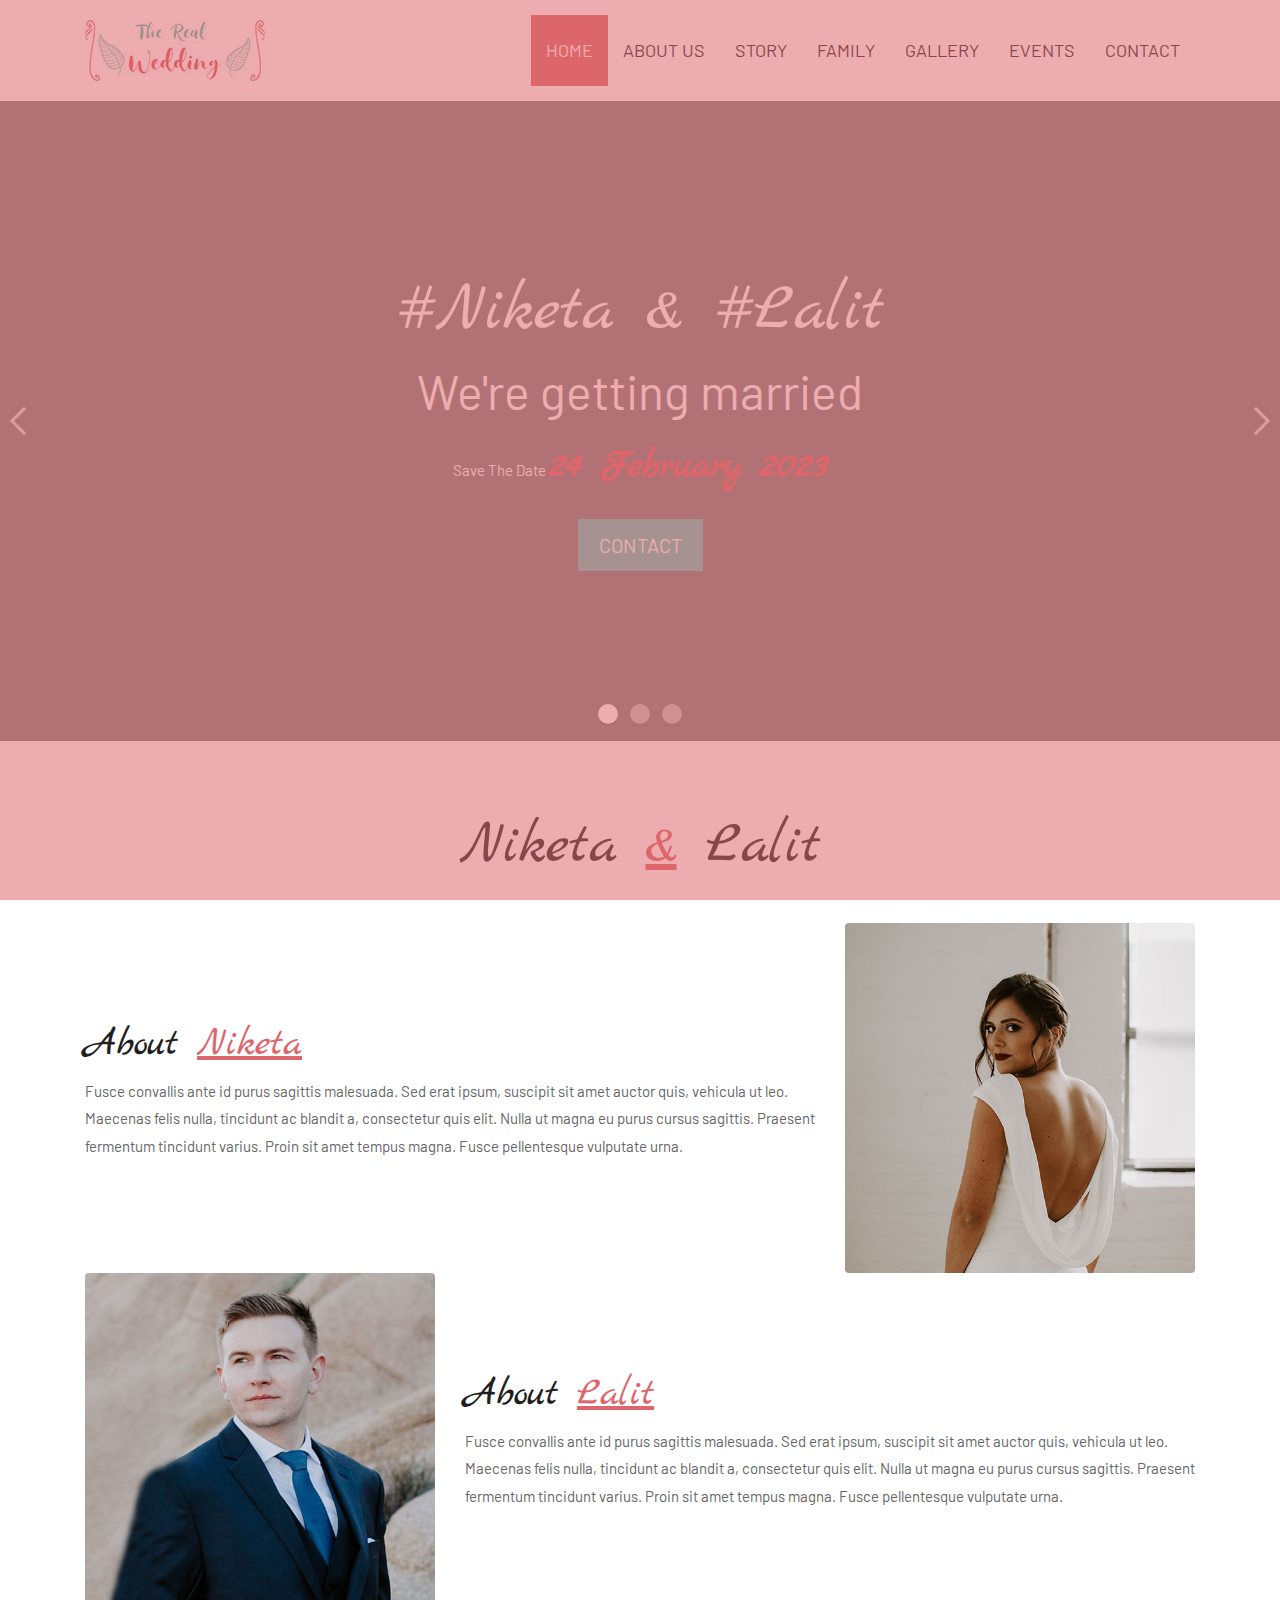
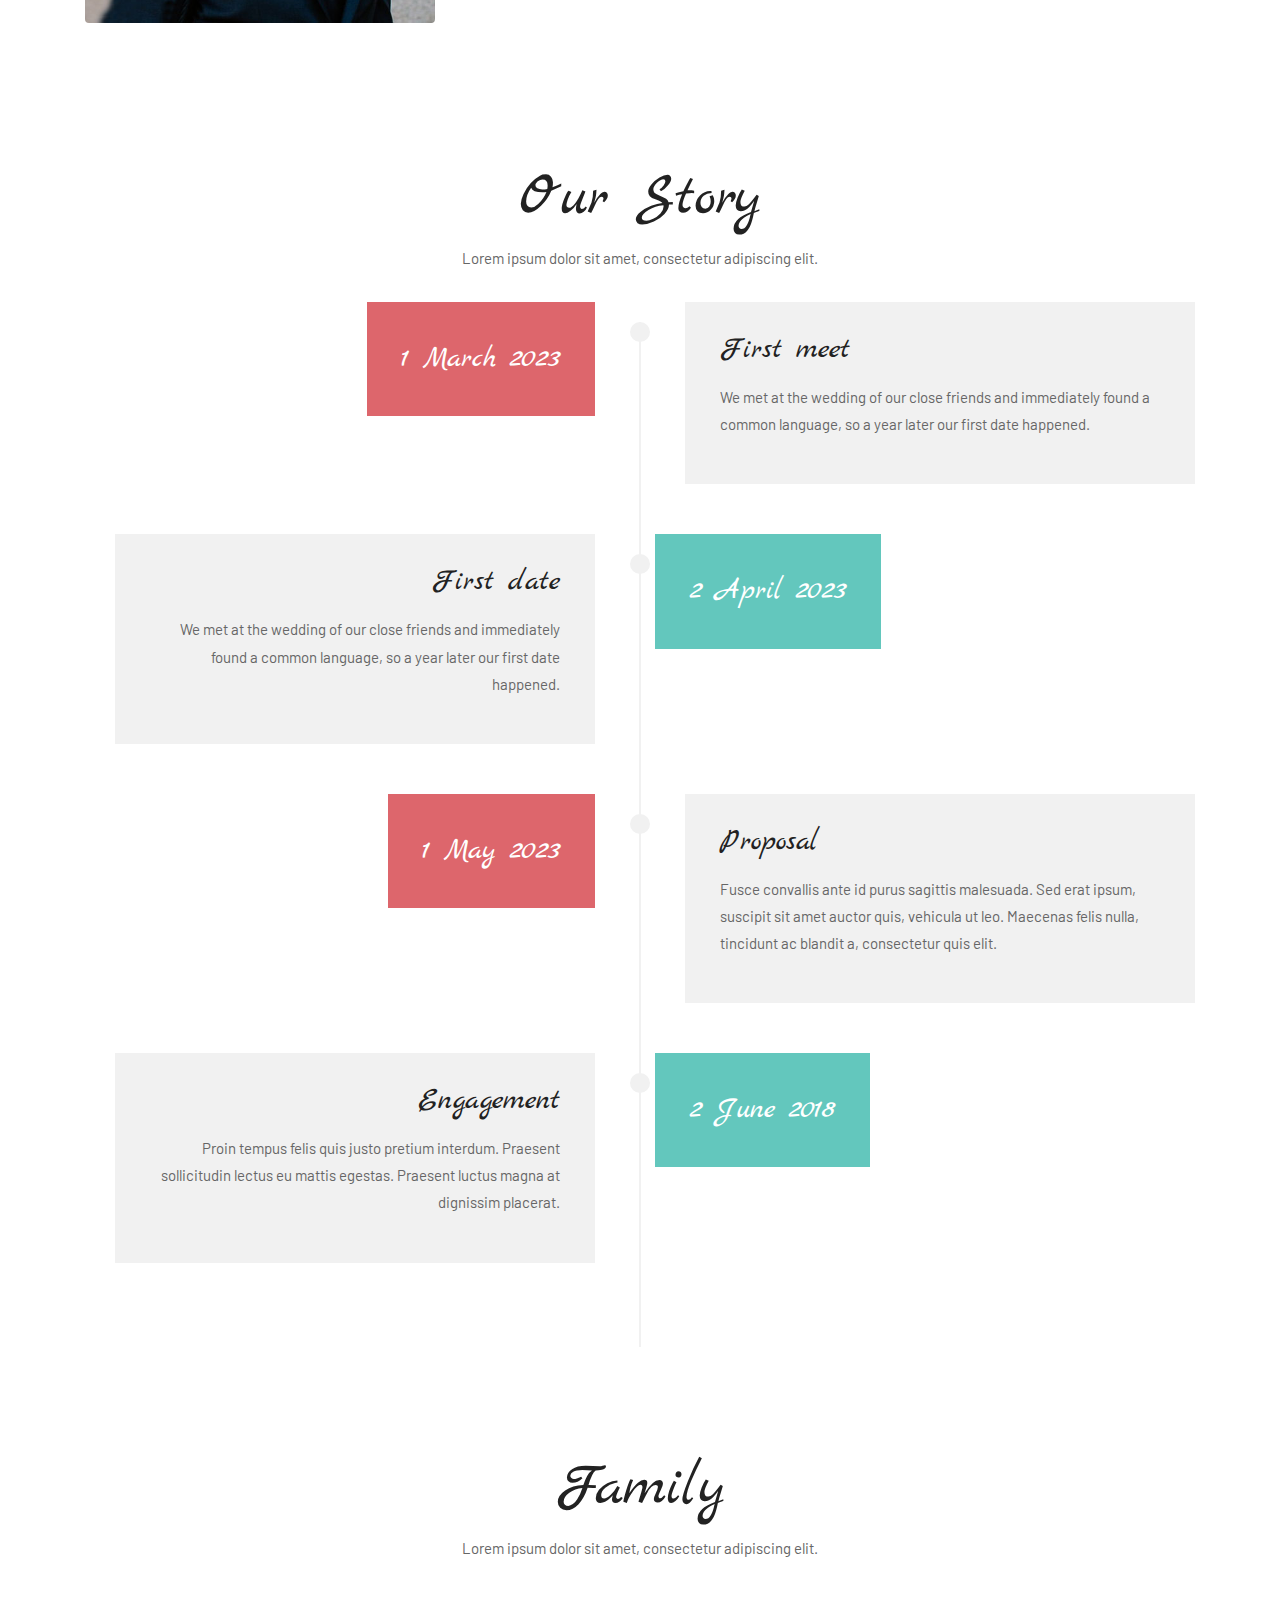
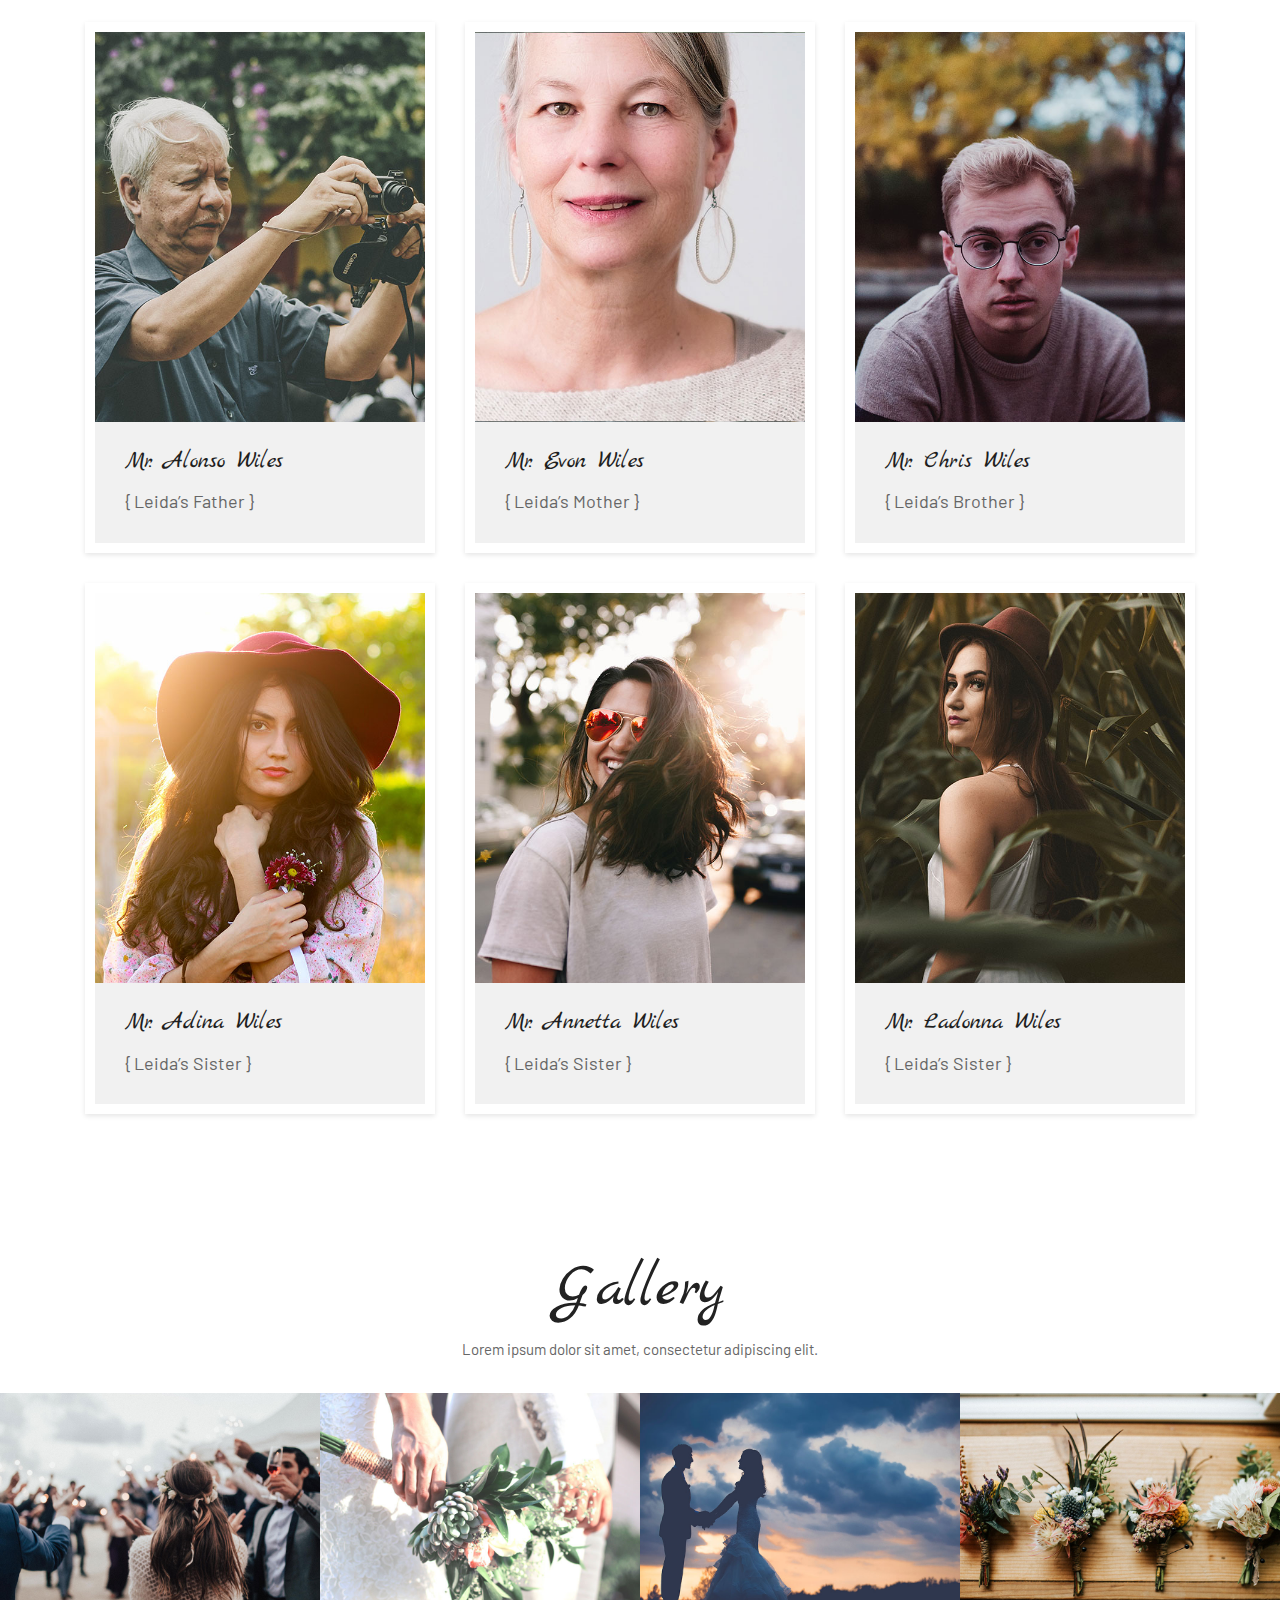
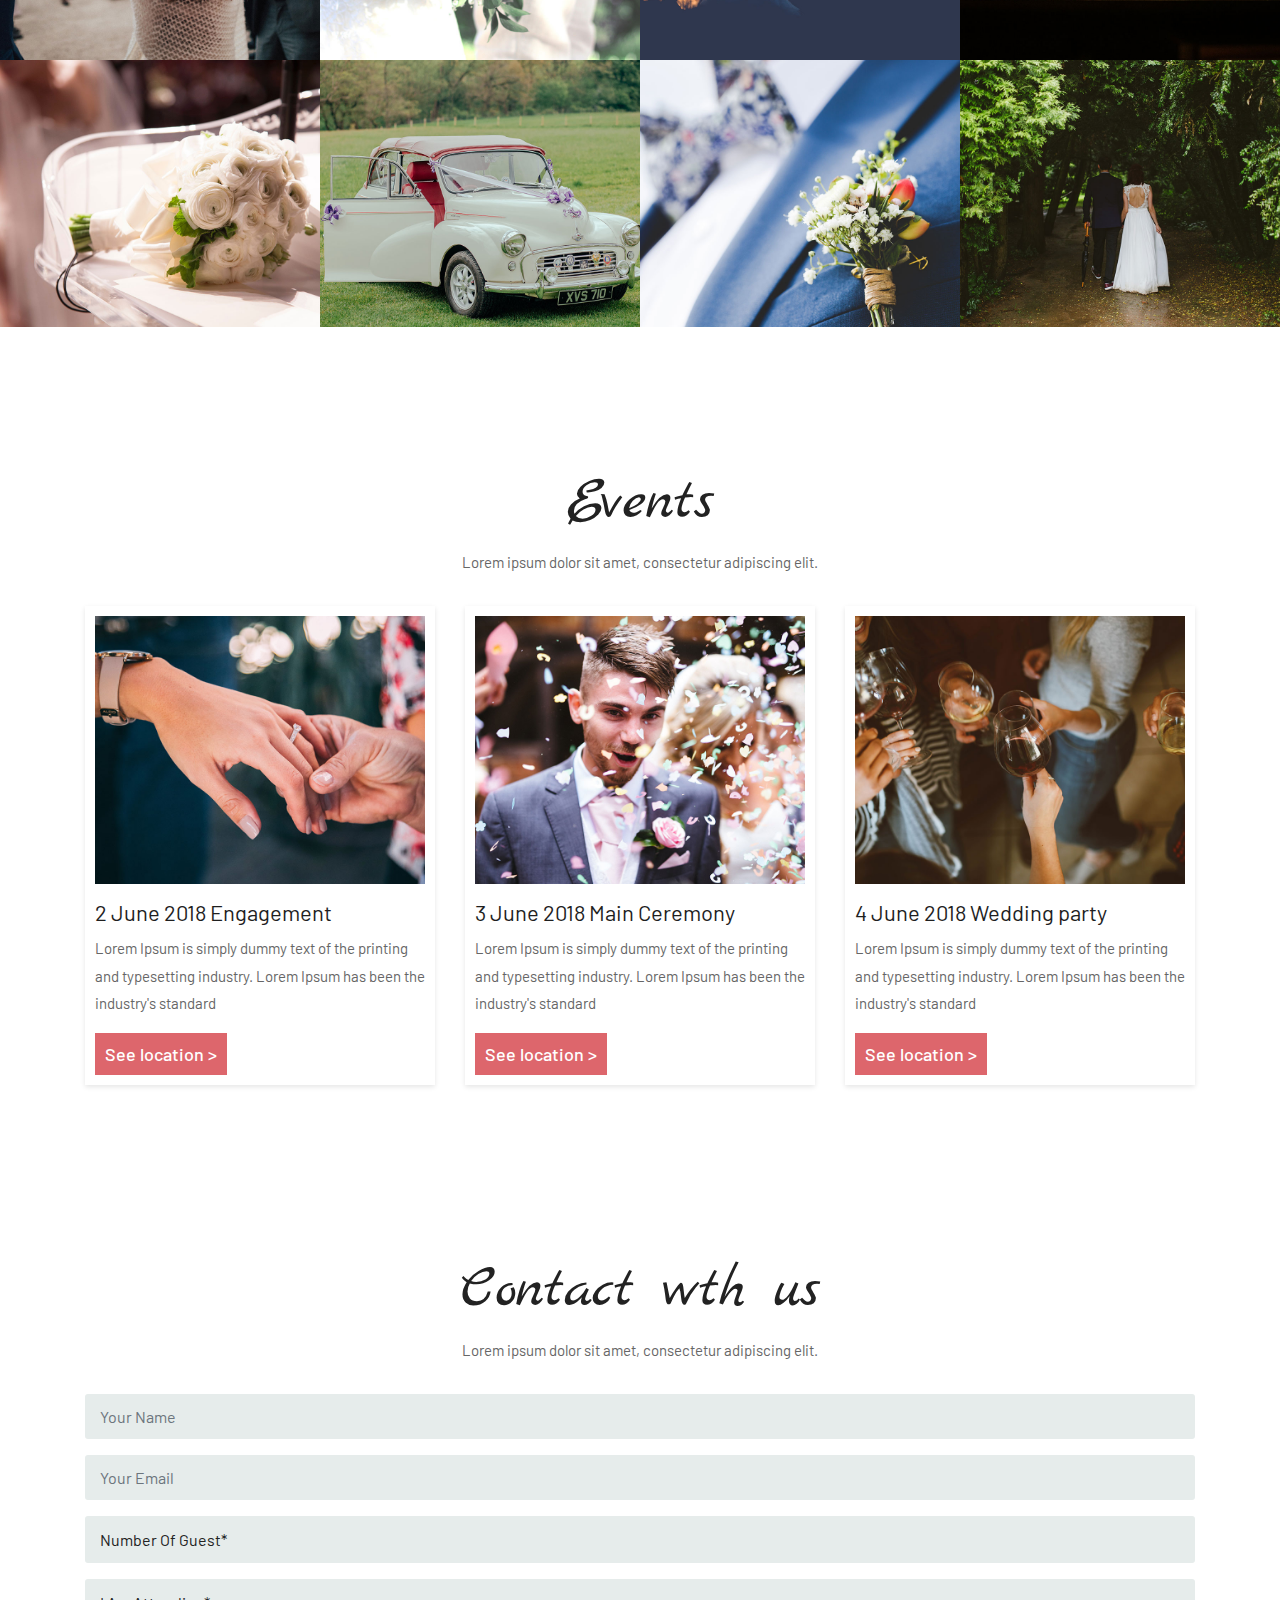
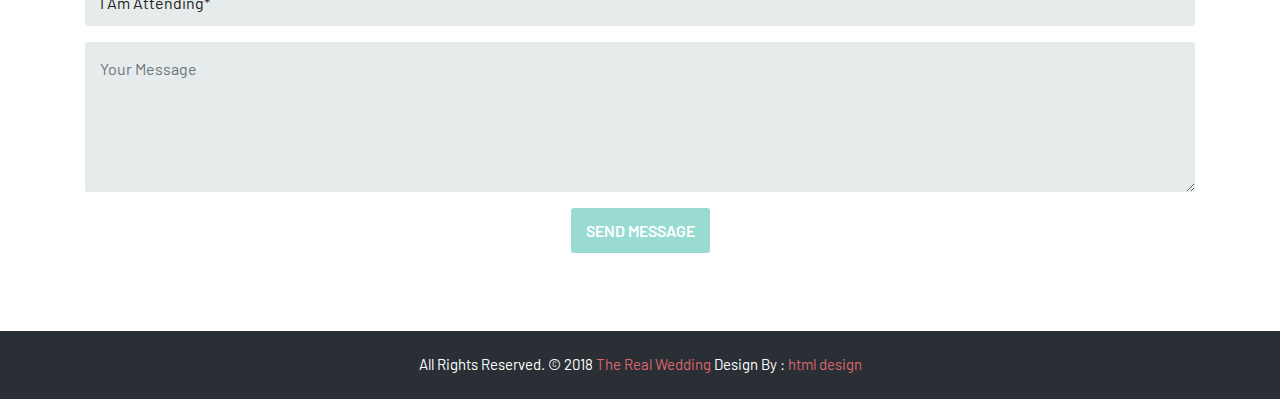
==== index.html @ b3380298 "Initial commit" ====
<!DOCTYPE html>
<html lang="en"><!-- Basic -->
<head>
	<meta charset="utf-8">
    <meta http-equiv="X-UA-Compatible" content="IE=edge">   
   
    <!-- Mobile Metas -->
    <meta name="viewport" content="width=device-width, minimum-scale=1.0, maximum-scale=1.0, user-scalable=no">
 
     <!-- Site Metas -->
    <title>The Real Wedding - #nikIt</title>  
    <meta name="keywords" content="">
    <meta name="description" content="">
    <meta name="author" content="">

    <!-- Site Icons -->
    <link rel="shortcut icon" href="images/favicon.ico" type="image/x-icon">
    <link rel="apple-touch-icon" href="images/apple-touch-icon.png">

    <!-- Bootstrap CSS -->
    <link rel="stylesheet" href="css/bootstrap.min.css">
    <!-- Pogo Slider CSS -->
    <link rel="stylesheet" href="css/pogo-slider.min.css">
	<!-- Site CSS -->
    <link rel="stylesheet" href="css/style.css">    
    <!-- Responsive CSS -->
    <link rel="stylesheet" href="css/responsive.css">
    <!-- Custom CSS -->
    <link rel="stylesheet" href="css/custom.css">

    <!--[if lt IE 9]>
      <script src="https://oss.maxcdn.com/libs/html5shiv/3.7.0/html5shiv.js"></script>
      <script src="https://oss.maxcdn.com/libs/respond.js/1.4.2/respond.min.js"></script>
    <![endif]-->

</head>
<body id="home" data-spy="scroll" data-target="#navbar-wd" data-offset="98">

	<!-- LOADER -->
    <div id="preloader">
		<div class="preloader pulse">
			<i class="fa fa-heartbeat" aria-hidden="true"></i>
		</div>
    </div><!-- end loader -->
    <!-- END LOADER -->
	
	<!-- Start header -->
	<header class="top-header">
		<nav class="navbar header-nav navbar-expand-lg">
            <div class="container">
				<a class="navbar-brand" href="index.html"><img src="images/logo.jpg" alt="image"></a>
				<button class="navbar-toggler" type="button" data-toggle="collapse" data-target="#navbar-wd" aria-controls="navbar-wd" aria-expanded="false" aria-label="Toggle navigation">
					<span></span>
					<span></span>
					<span></span>
				</button>
                <div class="collapse navbar-collapse justify-content-end" id="navbar-wd">
                    <ul class="navbar-nav">
                        <li><a class="nav-link active" href="#home">Home</a></li>
                        <li><a class="nav-link" href="#about">About Us</a></li>
                        <li><a class="nav-link" href="#story">Story</a></li>
                        <li><a class="nav-link" href="#family">Family</a></li>
                        <li><a class="nav-link" href="#gallery">Gallery</a></li>
                        <li><a class="nav-link" href="#events">Events</a></li>
						<li><a class="nav-link" href="#contact">Contact</a></li>
                    </ul>
                </div>
            </div>
        </nav>
	</header>
	<!-- End header -->
	
	<!-- Start Banner -->
	<div class="ulockd-home-slider">
		<div class="container-fluid">
			<div class="row">
				<div class="pogoSlider" id="js-main-slider">
					<div class="pogoSlider-slide" data-transition="zipReveal" data-duration="1500" style="background-image:url(images/slider-01.jpg);">
						<div class="lbox-caption">
							<div class="lbox-details">
								<h1>#Niketa & #Lalit</h1>
								<h2>We're getting married</h3>
								<p>Save The Date <strong>24 February 2023</strong></p>
								<a href="#" class="btn ">Contact</a>
							</div>
						</div>
					</div>
					<div class="pogoSlider-slide" data-transition="blocksReveal" data-duration="1500" style="background-image:url(images/slider-02.jpg);">
						<div class="lbox-caption">
							<div class="lbox-details">
								<h1>#Niketa & #Lalit</h1>
								<h2>We're getting married</h3>
									<p>Save The Date <strong>24 February 2023</strong></p>
								<a href="#" class="btn ">Contact</a>
							</div>
						</div>
					</div>
					<div class="pogoSlider-slide" data-transition="shrinkReveal" data-duration="2000" style="background-image:url(images/slider-03.jpg);">
						<div class="lbox-caption">
							<div class="lbox-details">
								<h1>#Niketa & #Lalit</h1>
								<h2>We're getting married</h3>
									<p>Save The Date <strong>24 February 2023</strong></p>
								<a href="#" class="btn">Contact</a>
							</div>
						</div>
						
					</div>
				</div><!-- .pogoSlider -->
			</div>
		</div>
	</div>
	<!-- End Banner -->
	
	<!-- Start About us -->
	<div id="about" class="about-box">
		<div class="about-a1">
			<div class="container">
				<div class="row">
					<div class="col-lg-12">
						<div class="title-box">
							<h2>Niketa <span>&</span> Lalit</h2>
						</div>
					</div>
				</div>
				<div class="row">
					<div class="col-lg-12 col-md-12 col-sm-12">
						<div class="row align-items-center about-main-info">
							<div class="col-lg-8 col-md-6 col-sm-12">
								<h2> About <span>Niketa</span></h2>
								<p>Fusce convallis ante id purus sagittis malesuada. Sed erat ipsum, suscipit sit amet auctor quis, vehicula ut leo. Maecenas felis nulla, tincidunt ac blandit a, consectetur quis elit. Nulla ut magna eu purus cursus sagittis. Praesent fermentum tincidunt varius. Proin sit amet tempus magna. Fusce pellentesque vulputate urna. </p>
							</div>
							<div class="col-lg-4 col-md-6 col-sm-12">
								<div class="about-img">
									<img class="img-fluid rounded" src="images/about-img-01.jpg" alt="" />
								</div>
							</div>
						</div>
						<div class="row align-items-center about-main-info">
							<div class="col-lg-4 col-md-6 col-sm-12">
								<div class="about-img">
									<img class="img-fluid rounded" src="images/about-img-02.jpg" alt="" />
								</div>
							</div>
							<div class="col-lg-8 col-md-6 col-sm-12">
								<h2> About <span>Lalit</span></h2>
								<p>Fusce convallis ante id purus sagittis malesuada. Sed erat ipsum, suscipit sit amet auctor quis, vehicula ut leo. Maecenas felis nulla, tincidunt ac blandit a, consectetur quis elit. Nulla ut magna eu purus cursus sagittis. Praesent fermentum tincidunt varius. Proin sit amet tempus magna. Fusce pellentesque vulputate urna. </p>
							</div>
						</div>
					</div>
				</div>
			</div>
		</div>
	</div>
	<!-- End About us -->
	
	<!-- Start Story -->
	<div id="story" class="story-box main-timeline-box">
		<div class="container">
			<div class="row">
				<div class="col-lg-12">
					<div class="title-box">
						<h2>Our Story</h2>
						<p>Lorem ipsum dolor sit amet, consectetur adipiscing elit. </p>
					</div>
				</div>
			</div>
			<div class="row timeline-element separline">
				<div class="timeline-date-panel col-xs-12 col-md-6  align-left">         
                    <div class="time-line-date-content">
                        <p class="mbr-timeline-date mbr-fonts-style display-font">
                            1 March 2023 
                        </p>
                    </div>
				</div>
				<span class="iconBackground"></span>
				<div class="col-xs-12 col-md-6 align-left">
					<div class="timeline-text-content">
						<h4 class="mbr-timeline-title pb-3 mbr-fonts-style display-font">First meet</h4>
						<p class="mbr-timeline-text mbr-fonts-style display-7">
						   We met at the wedding of our close friends and immediately found a common language, so a year later our first date happened.
						</p>
					 </div>
				</div>
			</div>
			<div class="row timeline-element reverse separline">
				<div class="timeline-date-panel col-xs-12 col-md-6  align-left">         
                    <div class="time-line-date-content">
                        <p class="mbr-timeline-date mbr-fonts-style display-font">
                            2 April 2023 
                        </p>
                    </div>
				</div>
				<span class="iconBackground"></span>
				<div class="col-xs-12 col-md-6 align-right">
					<div class="timeline-text-content">
						<h4 class="mbr-timeline-title pb-3 mbr-fonts-style display-font">First date</h4>
						<p class="mbr-timeline-text mbr-fonts-style display-7">
						   We met at the wedding of our close friends and immediately found a common language, so a year later our first date happened.
						</p>
					 </div>
				</div>
			</div>
			<div class="row timeline-element separline">
				<div class="timeline-date-panel col-xs-12 col-md-6  align-left">         
                    <div class="time-line-date-content">
                        <p class="mbr-timeline-date mbr-fonts-style display-font">
                            1 May 2023
                        </p>
                    </div>
				</div>
				<span class="iconBackground"></span>
				<div class="col-xs-12 col-md-6 align-left">
					<div class="timeline-text-content">
						<h4 class="mbr-timeline-title pb-3 mbr-fonts-style display-font">Proposal</h4>
						<p class="mbr-timeline-text mbr-fonts-style display-7">
						   Fusce convallis ante id purus sagittis malesuada. Sed erat ipsum, suscipit sit amet auctor quis, vehicula ut leo. Maecenas felis nulla, tincidunt ac blandit a, consectetur quis elit.
						</p>
					 </div>
				</div>
			</div>
			<div class="row timeline-element reverse separline">
				<div class="timeline-date-panel col-xs-12 col-md-6  align-left">         
                    <div class="time-line-date-content">
                        <p class="mbr-timeline-date mbr-fonts-style display-font">
                            2 June 2018  
                        </p>
                    </div>
				</div>
				<span class="iconBackground"></span>
				<div class="col-xs-12 col-md-6 align-right">
					<div class="timeline-text-content">
						<h4 class="mbr-timeline-title pb-3 mbr-fonts-style display-font">Engagement</h4>
						<p class="mbr-timeline-text mbr-fonts-style display-7">
						   Proin tempus felis quis justo pretium interdum. Praesent sollicitudin lectus eu mattis egestas. Praesent luctus magna at dignissim placerat.
						</p>
					 </div>
				</div>
			</div>
			
		</div>
	</div>
	<!-- End Story -->
	
	<!-- Start Family -->
	<div id="family" class="family-box">
		<div class="container">
			<div class="row">
				<div class="col-lg-12">
					<div class="title-box">
						<h2>Family</h2>
						<p>Lorem ipsum dolor sit amet, consectetur adipiscing elit. </p>
					</div>
				</div>
			</div>
			<div class="row">
				<div class="col-lg-4 col-md-6 col-sm-12">
					<div class="single-team-member">
						<div class="family-img">
							<img class="img-fluid" src="images/family-01.jpg" alt="" />
						</div>
						<div class="family-info">
							<h4>Mr. Alonso Wiles </h4>
							<p>{ Leida’s Father }</p>
						</div>
					</div>
				</div>
				<div class="col-lg-4 col-md-6 col-sm-12">
					<div class="single-team-member">
						<div class="family-img">
							<img class="img-fluid" src="images/family-02.jpg" alt="" />
						</div>
						<div class="family-info">
							<h4>Mr. Evon Wiles </h4>
							<p>{ Leida’s Mother }</p>
						</div>
					</div>
				</div>
				<div class="col-lg-4 col-md-6 col-sm-12">
					<div class="single-team-member">
						<div class="family-img">
							<img class="img-fluid" src="images/family-03.jpg" alt="" />
						</div>
						<div class="family-info">
							<h4>Mr. Chris Wiles </h4>
							<p>{ Leida’s Brother }</p>
						</div>
					</div>
				</div>
				<div class="col-lg-4 col-md-6 col-sm-12">
					<div class="single-team-member">
						<div class="family-img">
							<img class="img-fluid" src="images/family-04.jpg" alt="" />
						</div>
						<div class="family-info">
							<h4>Mr. Adina Wiles </h4>
							<p>{ Leida’s Sister }</p>
						</div>
					</div>
				</div>
				<div class="col-lg-4 col-md-6 col-sm-12">
					<div class="single-team-member">
						<div class="family-img">
							<img class="img-fluid" src="images/family-05.jpg" alt="" />
						</div>
						<div class="family-info">
							<h4>Mr. Annetta Wiles </h4>
							<p>{ Leida’s Sister }</p>
						</div>
					</div>
				</div>
				<div class="col-lg-4 col-md-6 col-sm-12">
					<div class="single-team-member">
						<div class="family-img">
							<img class="img-fluid" src="images/family-06.jpg" alt="" />
						</div>
						<div class="family-info">
							<h4>Mr. Ladonna Wiles </h4>
							<p>{ Leida’s Sister }</p>
						</div>
					</div>
				</div>
			</div>
		</div>
	</div>
	<!-- End Family -->
	
	<!-- Start Gallery -->
	<div id="gallery" class="gallery-box">
		<div class="container-fluid">
			<div class="row">
				<div class="col-lg-12">
					<div class="title-box">
						<h2>Gallery</h2>
						<p>Lorem ipsum dolor sit amet, consectetur adipiscing elit. </p>
					</div>
				</div>
			</div>
			<div class="row">
				<ul class="popup-gallery clearfix">
					<li>
						<a href="images/gallery-01.jpg">
							<img class="img-fluid" src="images/gallery-01.jpg" alt="single image">
							<span class="overlay"><i class="fa fa-heart-o" aria-hidden="true"></i></span>
						</a>
					</li>
					<li>
						<a href="images/gallery-02.jpg">
							<img class="img-fluid" src="images/gallery-02.jpg" alt="single image">
							<span class="overlay"><i class="fa fa-heart-o" aria-hidden="true"></i></span>
						</a>
					</li>
					<li>
						<a href="images/gallery-03.jpg">
							<img class="img-fluid" src="images/gallery-03.jpg" alt="single image">
							<span class="overlay"><i class="fa fa-heart-o" aria-hidden="true"></i></span>
						</a>
					</li>
					<li>
						<a href="images/gallery-04.jpg">
							<img class="img-fluid" src="images/gallery-04.jpg" alt="single image">
							<span class="overlay"><i class="fa fa-heart-o" aria-hidden="true"></i></span>
						</a>
					</li>
					<li>
						<a href="images/gallery-05.jpg">
							<img class="img-fluid" src="images/gallery-05.jpg" alt="single image">
							<span class="overlay"><i class="fa fa-heart-o" aria-hidden="true"></i></span>
						</a>
					</li>
					<li>
						<a href="images/gallery-06.jpg">
							<img class="img-fluid" src="images/gallery-06.jpg" alt="single image">
							<span class="overlay"><i class="fa fa-heart-o" aria-hidden="true"></i></span>
						</a>
					</li>
					<li>
						<a href="images/gallery-07.jpg">
							<img class="img-fluid" src="images/gallery-07.jpg" alt="single image">
							<span class="overlay"><i class="fa fa-heart-o" aria-hidden="true"></i></span>
						</a>
					</li>
					<li>
						<a href="images/gallery-08.jpg">
							<img class="img-fluid" src="images/gallery-08.jpg" alt="single image">
							<span class="overlay"><i class="fa fa-heart-o" aria-hidden="true"></i></span>
						</a>
					</li>
				</ul>
			</div>
		</div>
	</div>
	<!-- End Gallery -->
	
	<!-- Start Events -->
	<div id="events" class="events-box">
		<div class="container">
			<div class="row">
				<div class="col-lg-12">
					<div class="title-box">
						<h2>Events</h2>
						<p>Lorem ipsum dolor sit amet, consectetur adipiscing elit. </p>
					</div>
				</div>
			</div>
			<div class="row">
				<div class="col-lg-4 col-md-6 col-sm-12">
					<div class="event-inner">
						<div class="event-img">
							<img class="img-fluid" src="images/event-img-01.jpg" alt="" />
						</div>
						<h2>2 June 2018 Engagement</h2>
						<p>Lorem Ipsum is simply dummy text of the printing and typesetting industry. Lorem Ipsum has been the industry's standard </p>
						<a href="#">See location ></a>
					</div>
				</div>
				<div class="col-lg-4 col-md-6 col-sm-12">
					<div class="event-inner">
						<div class="event-img">
							<img class="img-fluid" src="images/event-img-02.jpg" alt="" />
						</div>
						<h2>3 June 2018 Main Ceremony </h2>
						<p>Lorem Ipsum is simply dummy text of the printing and typesetting industry. Lorem Ipsum has been the industry's standard </p>
						<a href="#">See location ></a>
					</div>
				</div>
				<div class="col-lg-4 col-md-6 col-sm-12">
					<div class="event-inner">
						<div class="event-img">
							<img class="img-fluid" src="images/event-img-03.jpg" alt="" />
						</div>
						<h2>4 June 2018 Wedding party </h2>
						<p>Lorem Ipsum is simply dummy text of the printing and typesetting industry. Lorem Ipsum has been the industry's standard </p>
						<a href="#">See location ></a>
					</div>
				</div>
			</div>
		</div>
	</div>
	<!-- End Events -->
	
	<!-- Start Contact -->
	<div id="contact" class="contact-box">
		<div class="container">
			<div class="row">
				<div class="col-lg-12">
					<div class="title-box">
						<h2>Contact wth us</h2>
						<p>Lorem ipsum dolor sit amet, consectetur adipiscing elit. </p>
					</div>
				</div>
			</div>
			<div class="row">
				<div class="col-lg-12 col-sm-12 col-xs-12">
				  <div class="contact-block">
					<form id="contactForm">
					  <div class="row">
						<div class="col-md-12">
							<div class="form-group">
								<input type="text" class="form-control" id="name" name="name" placeholder="Your Name" required data-error="Please enter your name">
								<div class="help-block with-errors"></div>
							</div>                                 
						</div>
						<div class="col-md-12">
							<div class="form-group">
								<input type="text" placeholder="Your Email" id="email" class="form-control" name="name" required data-error="Please enter your email">
								<div class="help-block with-errors"></div>
							</div> 
						</div>
						<div class="col-md-12">
							<div class="form-group">
								<select class="custom-select d-block form-control" id="guest" required data-error="Please select an item in the list.">
								  <option disabled selected>Number Of Guest*</option>
								  <option value="1">1</option>
								  <option value="2">2</option>
								  <option value="3">3</option>
								  <option value="4">4</option>
								  <option value="5">5</option>
								</select>
								<div class="help-block with-errors"></div>
							</div> 
						</div>
						<div class="col-md-12">
							<div class="form-group">
								<select class="custom-select d-block form-control" id="event" required data-error="Please select an item in the list.">
								  <option disabled selected>I Am Attending*</option>
								  <option value="1">All events</option>
								  <option value="2">Wedding ceremony</option>
								  <option value="3">Reception party</option>
								</select>
								<div class="help-block with-errors"></div>
							</div> 
						</div>
						<div class="col-md-12">
							<div class="form-group"> 
								<textarea class="form-control" id="message" placeholder="Your Message" rows="8" data-error="Write your message" required></textarea>
								<div class="help-block with-errors"></div>
							</div>
							<div class="submit-button text-center">
								<button class="btn btn-common" id="submit" type="submit">Send Message</button>
								<div id="msgSubmit" class="h3 text-center hidden"></div> 
								<div class="clearfix"></div> 
							</div>
						</div>
					  </div>            
					</form>
				  </div>
				</div>
			</div>
		</div>
	</div>
	<!-- End Contact -->
	
	<!-- Start Footer -->
	<footer class="footer-box">
		<div class="container">
			<div class="row">
				<div class="col-lg-12">
					<p class="footer-company-name">All Rights Reserved. &copy; 2018 <a href="#">The Real Wedding</a> Design By : <a href="https://html.design/">html design</a></p>
				</div>
			</div>
		</div>
	</footer>
	<!-- End Footer -->

	<!-- ALL JS FILES -->
	<script src="js/jquery.min.js"></script>
	<script src="js/popper.min.js"></script>
	<script src="js/bootstrap.min.js"></script>
    <!-- ALL PLUGINS -->
	<script src="js/jquery.magnific-popup.min.js"></script>
    <script src="js/jquery.pogo-slider.min.js"></script> 
	<script src="js/slider-index.js"></script>
	<script src="js/smoothscroll.js"></script>
	<script src="js/form-validator.min.js"></script>
    <script src="js/contact-form-script.js"></script>
    <script src="js/custom.js"></script>
</body>
</html>
---- css/pogo-slider.min.css ----
.pogoSlider-dir-btn:focus,.pogoSlider-nav-btn:focus{outline:0}.pogoSlider{width:100%;height:0;padding-bottom:50% !important;position:relative;overflow:hidden}#column-left .pogoSlider,#column-right .pogoSlider,#content .pogoSlider{margin-bottom:20px}.pogoSlider--banner .pogoSlider-slide{ms-filter:"progid:DXImageTransform.Microsoft.Alpha(Opacity=100)";filter:alpha(opacity=100);opacity:1}.pogoSlider-slide{width:100%;height:100%;position:absolute;background-size:cover;-ms-filter:"progid:DXImageTransform.Microsoft.Alpha(Opacity=0)";filter:alpha(opacity=0);opacity:0;-webkit-perspective:1300px;perspective:1300px;overflow:hidden}.pogoSlider-loading{position:absolute;top:0;left:0;width:100%;height:100%;background:#eaeaea;z-index:11}.pogoSlider-loading-icon{position:absolute;top:50%;margin-top:-18px;left:50%;margin-left:-18px;width:36px;height:36px;background-image:url([data-uri])}.pogoSlider-slide-element{-webkit-animation-fill-mode:both;animation-fill-mode:both}.m-pogoSlider .pogoSlider-slide-element{position:absolute;margin:0;box-sizing:border-box}.pogoSlider-progressBar{position:absolute;width:100%;height:5px;top:0;left:0;background:#fff;-ms-filter:"progid:DXImageTransform.Microsoft.Alpha(Opacity=20)";filter:alpha(opacity=20);background:rgba(255,255,255,.2);z-index:6}.pogoSlider-progressBar-duration{position:absolute;height:100%;left:0;width:0;background:#fff;-ms-filter:"progid:DXImageTransform.Microsoft.Alpha(Opacity=40)";filter:alpha(opacity=40);background:rgba(255,255,255,.4)}.pogoSlider-dir-btn{position:absolute;z-index:10;background:0 0;width:20px;height:20px;border-color:#eaeaea;border-color:rgba(255,255,255,.7);border-style:solid;-webkit-transform:rotate(45deg);-ms-transform:rotate(45deg);transform:rotate(45deg);cursor:pointer}.pogoSlider-dir-btn:hover{border-color:#fff}.pogoSlider--dirBottomLeft .pogoSlider-dir-btn--prev,.pogoSlider--dirBottomRight .pogoSlider-dir-btn--prev,.pogoSlider--dirCenterHorizontal .pogoSlider-dir-btn--prev,.pogoSlider--dirTopLeft .pogoSlider-dir-btn--prev,.pogoSlider--dirTopRight .pogoSlider-dir-btn--prev{border-width:0 0 3px 3px}.pogoSlider--dirBottomLeft .pogoSlider-dir-btn--next,.pogoSlider--dirBottomRight .pogoSlider-dir-btn--next,.pogoSlider--dirCenterHorizontal .pogoSlider-dir-btn--next,.pogoSlider--dirTopLeft .pogoSlider-dir-btn--next,.pogoSlider--dirTopRight .pogoSlider-dir-btn--next{border-width:3px 3px 0 0}.pogoSlider--dirCenterVertical .pogoSlider-dir-btn--next{border-width:3px 0 0 3px}.pogoSlider--dirCenterVertical .pogoSlider-dir-btn--prev{border-width:0 3px 3px 0}.pogoSlider--dirCenterVertical .pogoSlider-dir-btn--next,.pogoSlider--dirTopLeft .pogoSlider-dir-btn,.pogoSlider--dirTopRight .pogoSlider-dir-btn{top:14px}.pogoSlider--dirBottomLeft .pogoSlider-dir-btn--prev,.pogoSlider--dirCenterHorizontal .pogoSlider-dir-btn--prev,.pogoSlider--dirTopLeft .pogoSlider-dir-btn--prev{left:14px}.pogoSlider--dirBottomLeft .pogoSlider-dir-btn--next,.pogoSlider--dirTopLeft .pogoSlider-dir-btn--next{left:50px}.pogoSlider--dirBottomRight .pogoSlider-dir-btn--prev,.pogoSlider--dirTopRight .pogoSlider-dir-btn--prev{right:50px}.pogoSlider--dirBottomRight .pogoSlider-dir-btn--next,.pogoSlider--dirCenterHorizontal .pogoSlider-dir-btn--next,.pogoSlider--dirTopRight .pogoSlider-dir-btn--next{right:14px}.pogoSlider--dirBottomLeft .pogoSlider-dir-btn,.pogoSlider--dirBottomRight .pogoSlider-dir-btn,.pogoSlider--dirCenterVertical .pogoSlider-dir-btn--prev{bottom:14px}.pogoSlider--dirCenterVertical .pogoSlider-dir-btn{left:50%;margin-left:-10px}.pogoSlider--dirCenterHorizontal .pogoSlider-dir-btn{top:50%;margin-top:-10px}.pogoSlider-nav{position:absolute;padding:0;margin:0;z-index:10}.pogoSlider--navBottom .pogoSlider-nav,.pogoSlider--navTop .pogoSlider-nav{left:50%;-webkit-transform:translateX(-50%);-ms-transform:translateX(-50%);transform:translateX(-50%)}.pogoSlider--navTop .pogoSlider-nav{top:10px}.pogoSlider--navBottom .pogoSlider-nav{bottom:10px}.pogoSlider--navBottom .pogoSlider-nav li,.pogoSlider--navTop .pogoSlider-nav li{display:inline;margin:0 6px}.pogoSlider--navLeft .pogoSlider-nav,.pogoSlider--navRight .pogoSlider-nav{top:50%;-webkit-transform:translateY(-50%);-ms-transform:translateY(-50%);transform:translateY(-50%)}.pogoSlider--navLeft .pogoSlider-nav{left:10px}.pogoSlider--navRight .pogoSlider-nav{right:10px}.pogoSlider--navLeft .pogoSlider-nav li,.pogoSlider--navRight .pogoSlider-nav li{display:block;margin:6px 0}.pogoSlider-nav-btn{background:#ccc;background:rgba(255,255,255,.5);border:none;border-radius:50%;width:20px;height:20px;box-shadow:0 1px 1px rgba(0,0,0,.1);cursor:pointer}.pogoSlider-nav-btn--selected{background:#fff;box-shadow:0 1px 1px rgba(0,0,0,.3)}.pogoSlider-slide-slice{overflow:hidden;position:absolute;background-size:cover}.pogoSlider-slide-slice-inner{position:absolute;overflow:hidden}.pogoSlider-animation-slideDownIn{-webkit-animation-name:slideDownIn;animation-name:slideDownIn}@-webkit-keyframes slideDownIn{0%{-webkit-transform:translateY(-50px);transform:translateY(-50px);opacity:0}100%{-webkit-transform:translateY(0);transform:translateY(0);opacity:1}}@keyframes slideDownIn{0%{-webkit-transform:translateY(-50px);transform:translateY(-50px);opacity:0}100%{-webkit-transform:translateY(0);transform:translateY(0);opacity:1}}.pogoSlider-animation-slideDownOut{-webkit-animation-name:slideDownOut;animation-name:slideDownOut}@-webkit-keyframes slideDownOut{0%{-webkit-transform:translateY(0);transform:translateY(0);opacity:1}100%{-webkit-transform:translateY(50px);transform:translateY(50px);opacity:0}}@keyframes slideDownOut{0%{-webkit-transform:translateY(0);transform:translateY(0);opacity:1}100%{-webkit-transform:translateY(50px);transform:translateY(50px);opacity:0}}.pogoSlider-animation-slideUpIn{-webkit-animation-name:slideUpIn;animation-name:slideUpIn}@-webkit-keyframes slideUpIn{0%{-webkit-transform:translateY(50px);transform:translateY(50px);opacity:0}100%{-webkit-transform:translateY(0);transform:translateY(0);opacity:1}}@keyframes slideUpIn{0%{-webkit-transform:translateY(50px);transform:translateY(50px);opacity:0}100%{-webkit-transform:translateY(0);transform:translateY(0);opacity:1}}.pogoSlider-animation-slideUpOut{-webkit-animation-name:slideUpOut;animation-name:slideUpOut}@-webkit-keyframes slideUpOut{0%{-webkit-transform:translateY(0);transform:translateY(0);opacity:1}100%{-webkit-transform:translateY(50px);transform:translateY(50px);opacity:0}}@keyframes slideUpOut{0%{-webkit-transform:translateY(0);transform:translateY(0);opacity:1}100%{-webkit-transform:translateY(50px);transform:translateY(50px);opacity:0}}.pogoSlider-animation-slideRightIn{-webkit-animation-name:slideRightIn;animation-name:slideRightIn}.pogoSlider-animation-slideRightOut{-webkit-animation-name:slideRightOut;animation-name:slideRightOut}@-webkit-keyframes slideRightIn{0%{-webkit-transform:translateX(-50px);transform:translateX(-50px);opacity:0}100%{-webkit-transform:translateX(0);transform:translateX(0);opacity:1}}@keyframes slideRightIn{0%{-webkit-transform:translateX(-50px);transform:translateX(-50px);opacity:0}100%{-webkit-transform:translateX(0);transform:translateX(0);opacity:1}}@-webkit-keyframes slideRightOut{0%{-webkit-transform:translateX(0);transform:translateX(0);opacity:1}100%{-webkit-transform:translateX(50px);transform:translateX(50px);opacity:0}}@keyframes slideRightOut{0%{-webkit-transform:translateX(0);transform:translateX(0);opacity:1}100%{-webkit-transform:translateX(50px);transform:translateX(50px);opacity:0}}.pogoSlider-animation-slideLeftIn{-webkit-animation-name:slideLeftIn;animation-name:slideLeftIn}.pogoSlider-animation-slideLeftOut{-webkit-animation-name:slideLeftOut;animation-name:slideLeftOut}@-webkit-keyframes slideLeftIn{0%{-webkit-transform:translateX(50px);transform:translateX(50px);opacity:0}100%{-webkit-transform:translateX(0);transform:translateX(0);opacity:1}}@keyframes slideLeftIn{0%{-webkit-transform:translateX(50px);transform:translateX(50px);opacity:0}100%{-webkit-transform:translateX(0);transform:translateX(0);opacity:1}}@-webkit-keyframes slideLeftOut{0%{-webkit-transform:translateX(0);transform:translateX(0);opacity:1}100%{-webkit-transform:translateX(-50px);transform:translateX(-50px);opacity:0}}@keyframes slideLeftOut{0%{-webkit-transform:translateX(0);transform:translateX(0);opacity:1}100%{-webkit-transform:translateX(-50px);transform:translateX(-50px);opacity:0}}.pogoSlider-animation-expandIn{-webkit-animation-name:expandIn;animation-name:expandIn}.pogoSlider-animation-expandOut{-webkit-animation-name:expandOut;animation-name:expandOut}@-webkit-keyframes expandIn{0%{-webkit-transform:scale(.7);transform:scale(.7);opacity:0}100%{-webkit-transform:scale(1);transform:scale(1);opacity:1}}@keyframes expandIn{0%{-webkit-transform:scale(.7);transform:scale(.7);opacity:0}100%{-webkit-transform:scale(1);transform:scale(1);opacity:1}}@-webkit-keyframes expandOut{0%{-webkit-transform:scale(1);transform:scale(1);opacity:1}100%{-webkit-transform:scale(1.5);transform:scale(1.5);opacity:0}}@keyframes expandOut{0%{-webkit-transform:scale(1);transform:scale(1);opacity:1}100%{-webkit-transform:scale(1.5);transform:scale(1.5);opacity:0}}.pogoSlider-animation-contractIn{-webkit-animation-name:contractIn;animation-name:contractIn}.pogoSlider-animation-contractOut{-webkit-animation-name:contractOut;animation-name:contractOut}@-webkit-keyframes contractIn{0%{-webkit-transform:scale(2);transform:scale(2);opacity:0}100%{-webkit-transform:scale(1);transform:scale(1);opacity:1}}@keyframes contractIn{0%{-webkit-transform:scale(2);transform:scale(2);opacity:0}100%{-webkit-transform:scale(1);transform:scale(1);opacity:1}}@-webkit-keyframes contractOut{0%{-webkit-transform:scale(1);transform:scale(1);opacity:1}100%{-webkit-transform:scale(.5);transform:scale(.5);opacity:0}}@keyframes contractOut{0%{-webkit-transform:scale(1);transform:scale(1);opacity:1}100%{-webkit-transform:scale(.5);transform:scale(.5);opacity:0}}.pogoSlider-animation-spinIn{-webkit-animation-name:spinIn;animation-name:spinIn}.pogoSlider-animation-spinOut{-webkit-animation-name:spinOut;animation-name:spinOut}@-webkit-keyframes spinIn{0%{-webkit-backface-visibility:hidden;backface-visibility:hidden;-webkit-transform:scale(0)rotate(720deg);transform:scale(0)rotate(720deg)}100%{-webkit-backface-visibility:hidden;backface-visibility:hidden;-webkit-transform:scale(1)rotate(0);transform:scale(1)rotate(0)}}@keyframes spinIn{0%{-webkit-backface-visibility:hidden;backface-visibility:hidden;-webkit-transform:scale(0)rotate(720deg);transform:scale(0)rotate(720deg)}100%{-webkit-backface-visibility:hidden;backface-visibility:hidden;-webkit-transform:scale(1)rotate(0);transform:scale(1)rotate(0)}}@-webkit-keyframes spinOut{0%{-webkit-backface-visibility:hidden;backface-visibility:hidden;-webkit-transform:scale(1)rotate(0);transform:scale(1)rotate(0)}100%{-webkit-backface-visibility:hidden;backface-visibility:hidden;-webkit-transform:scale(0)rotate(720deg);transform:scale(0)rotate(720deg)}}@keyframes spinOut{0%{-webkit-backface-visibility:hidden;backface-visibility:hidden;-webkit-transform:scale(1)rotate(0);transform:scale(1)rotate(0)}100%{-webkit-backface-visibility:hidden;backface-visibility:hidden;-webkit-transform:scale(0)rotate(720deg);transform:scale(0)rotate(720deg)}}.pogoSlider-animation-sideFallIn{-webkit-transform-style:preserve-3d;transform-style:preserve-3d;-webkit-animation-name:sideFallIn;animation-name:sideFallIn}.pogoSlider-animation-sideFallOut{-webkit-transform-style:preserve-3d;transform-style:preserve-3d;-webkit-animation-name:sideFallOut;animation-name:sideFallOut}@-webkit-keyframes sideFallIn{0%{-webkit-transform:translate(30%)translateZ(600px)rotate(10deg);transform:translate(30%)translateZ(600px)rotate(10deg);opacity:0}100%{-webkit-transform:translate(0)translateZ(0)rotate(0);transform:translate(0)translateZ(0)rotate(0);opacity:1}}@keyframes sideFallIn{0%{-webkit-transform:translate(30%)translateZ(600px)rotate(10deg);transform:translate(30%)translateZ(600px)rotate(10deg);opacity:0}100%{-webkit-transform:translate(0)translateZ(0)rotate(0);transform:translate(0)translateZ(0)rotate(0);opacity:1}}@-webkit-keyframes sideFallOut{0%{-webkit-transform:translate(0)translateZ(0)rotate(0);transform:translate(0)translateZ(0)rotate(0);opacity:1}100%{-webkit-transform:translate(30%)translateZ(600px)rotate(10deg);transform:translate(30%)translateZ(600px)rotate(10deg);opacity:0}}@keyframes sideFallOut{0%{-webkit-transform:translate(0)translateZ(0)rotate(0);transform:translate(0)translateZ(0)rotate(0);opacity:1}100%{-webkit-transform:translate(30%)translateZ(600px)rotate(10deg);transform:translate(30%)translateZ(600px)rotate(10deg);opacity:0}}.pogoSlider-animation-horizontal3DFlipIn{-webkit-transform-style:preserve-3d;transform-style:preserve-3d;-webkit-animation-name:horizontal3DFlipIn;animation-name:horizontal3DFlipIn}.pogoSlider-animation-horizontal3DFlipOut{-webkit-transform-style:preserve-3d;transform-style:preserve-3d;-webkit-animation-name:horizontal3DFlipOut;animation-name:horizontal3DFlipOut}@-webkit-keyframes horizontal3DFlipIn{0%{-webkit-transform:rotateY(-70deg);transform:rotateY(-70deg);opacity:0}100%{-webkit-transform:rotateY(0);transform:rotateY(0);opacity:1}}@keyframes horizontal3DFlipIn{0%{-webkit-transform:rotateY(-70deg);transform:rotateY(-70deg);opacity:0}100%{-webkit-transform:rotateY(0);transform:rotateY(0);opacity:1}}@-webkit-keyframes horizontal3DFlipOut{0%{-webkit-transform:rotateY(0);transform:rotateY(0);opacity:1}100%{-webkit-transform:rotateY(-70deg);transform:rotateY(-70deg);opacity:0}}@keyframes horizontal3DFlipOut{0%{-webkit-transform:rotateY(0);transform:rotateY(0);opacity:1}100%{-webkit-transform:rotateY(-70deg);transform:rotateY(-70deg);opacity:0}}.pogoSlider-animation-vertical3DFlipIn{-webkit-transform-style:preserve-3d;transform-style:preserve-3d;-webkit-animation-name:vertical3DFlipIn;animation-name:vertical3DFlipIn}.pogoSlider-animation-vertical3DFlipOut{-webkit-transform-style:preserve-3d;transform-style:preserve-3d;-webkit-animation-name:vertical3DFlipOut;animation-name:vertical3DFlipOut}@-webkit-keyframes vertical3DFlipIn{0%{-webkit-transform:rotateX(-70deg);transform:rotateX(-70deg);opacity:0}100%{-webkit-transform:rotateX(0);transform:rotateX(0);opacity:1}}@keyframes vertical3DFlipIn{0%{-webkit-transform:rotateX(-70deg);transform:rotateX(-70deg);opacity:0}100%{-webkit-transform:rotateX(0);transform:rotateX(0);opacity:1}}@-webkit-keyframes vertical3DFlipOut{0%{-webkit-transform:rotateX(0);transform:rotateX(0);opacity:1}100%{-webkit-transform:rotateX(-70deg);transform:rotateX(-70deg);opacity:0}}@keyframes vertical3DFlipOut{0%{-webkit-transform:rotateX(0);transform:rotateX(0);opacity:1}100%{-webkit-transform:rotateX(-70deg);transform:rotateX(-70deg);opacity:0}}.pogoSlider-animation-3DPivotIn{-webkit-transform-style:preserve-3d;transform-style:preserve-3d;-webkit-animation-name:pivotIn;animation-name:pivotIn}.pogoSlider-animation-3DPivotOut{-webkit-transform-style:preserve-3d;transform-style:preserve-3d;-webkit-animation-name:pivotOut;animation-name:pivotOut}@-webkit-keyframes pivotIn{0%{-webkit-transform:rotateX(-60deg);transform:rotateX(-60deg);-webkit-transform-origin:50% 0;transform-origin:50% 0;opacity:0}100%{-webkit-transform:rotateX(0);transform:rotateX(0);-webkit-transform-origin:0 0;transform-origin:0 0;opacity:1}}@keyframes pivotIn{0%{-webkit-transform:rotateX(-60deg);transform:rotateX(-60deg);-webkit-transform-origin:50% 0;transform-origin:50% 0;opacity:0}100%{-webkit-transform:rotateX(0);transform:rotateX(0);-webkit-transform-origin:0 0;transform-origin:0 0;opacity:1}}@-webkit-keyframes pivotOut{0%{-webkit-transform:rotateX(0);transform:rotateX(0);-webkit-transform-origin:0 0;transform-origin:0 0;opacity:1}100%{-webkit-transform:rotateX(-60deg);transform:rotateX(-60deg);-webkit-transform-origin:50% 0;transform-origin:50% 0;opacity:0}}@keyframes pivotOut{0%{-webkit-transform:rotateX(0);transform:rotateX(0);-webkit-transform-origin:0 0;transform-origin:0 0;opacity:1}100%{-webkit-transform:rotateX(-60deg);transform:rotateX(-60deg);-webkit-transform-origin:50% 0;transform-origin:50% 0;opacity:0}}.pogoSlider-animation-rollLeftIn{-webkit-animation-name:rollLeftIn;animation-name:rollLeftIn}.pogoSlider-animation-rollLeftOut{-webkit-animation-name:rollLeftOut;animation-name:rollLeftOut}@-webkit-keyframes rollLeftIn{0%{opacity:0;-webkit-transform:translateX(100%)rotate(120deg);transform:translateX(100%)rotate(120deg)}100%{opacity:1;-webkit-transform:translateX(0)rotate(0);transform:translateX(0)rotate(0)}}@keyframes rollLeftIn{0%{opacity:0;-webkit-transform:translateX(100%)rotate(120deg);transform:translateX(100%)rotate(120deg)}100%{opacity:1;-webkit-transform:translateX(0)rotate(0);transform:translateX(0)rotate(0)}}@-webkit-keyframes rollLeftOut{0%{opacity:1;-webkit-transform:translateX(0)rotate(0);transform:translateX(0)rotate(0)}100%{opacity:0;-webkit-transform:translateX(-100%)rotate(-120deg);transform:translateX(-100%)rotate(-120deg)}}@keyframes rollLeftOut{0%{opacity:1;-webkit-transform:translateX(0)rotate(0);transform:translateX(0)rotate(0)}100%{opacity:0;-webkit-transform:translateX(-100%)rotate(-120deg);transform:translateX(-100%)rotate(-120deg)}}.pogoSlider-animation-rollRightIn{-webkit-animation-name:rollRightIn;animation-name:rollRightIn}.pogoSlider-animation-rollRightOut{-webkit-animation-name:rollRightOut;animation-name:rollRightOut}@-webkit-keyframes rollRightIn{0%{opacity:0;-webkit-transform:translateX(-100%)rotate(-120deg);transform:translateX(-100%)rotate(-120deg)}100%{opacity:1;-webkit-transform:translateX(0)rotate(0);transform:translateX(0)rotate(0)}}@keyframes rollRightIn{0%{opacity:0;-webkit-transform:translateX(-100%)rotate(-120deg);transform:translateX(-100%)rotate(-120deg)}100%{opacity:1;-webkit-transform:translateX(0)rotate(0);transform:translateX(0)rotate(0)}}@-webkit-keyframes rollRightOut{0%{opacity:1;-webkit-transform:translateX(0)rotate(0);transform:translateX(0)rotate(0)}100%{opacity:0;-webkit-transform:translateX(100%)rotate(120deg);transform:translateX(100%)rotate(120deg)}}@keyframes rollRightOut{0%{opacity:1;-webkit-transform:translateX(0)rotate(0);transform:translateX(0)rotate(0)}100%{opacity:0;-webkit-transform:translateX(100%)rotate(120deg);transform:translateX(100%)rotate(120deg)}}.pogoSlider-animation-glideLeftIn{-webkit-animation-name:glideLeftIn;animation-name:glideLeftIn;-webkit-animation-timing-function:ease-out;animation-timing-function:ease-out}.pogoSlider-animation-glideLeftOut{-webkit-animation-name:glideLeftOut;animation-name:glideLeftOut;-webkit-animation-timing-function:ease-in;animation-timing-function:ease-in}@-webkit-keyframes glideLeftIn{0%{-webkit-transform:translateX(100%)skewX(-30deg);transform:translateX(100%)skewX(-30deg);opacity:0}60%{-webkit-transform:translateX(-20%)skewX(30deg);transform:translateX(-20%)skewX(30deg);opacity:1}80%{-webkit-transform:translateX(0)skewX(-15deg);transform:translateX(0)skewX(-15deg);opacity:1}100%{-webkit-transform:translateX(0)skewX(0);transform:translateX(0)skewX(0);opacity:1}}@keyframes glideLeftIn{0%{-webkit-transform:translateX(100%)skewX(-30deg);transform:translateX(100%)skewX(-30deg);opacity:0}60%{-webkit-transform:translateX(-20%)skewX(30deg);transform:translateX(-20%)skewX(30deg);opacity:1}80%{-webkit-transform:translateX(0)skewX(-15deg);transform:translateX(0)skewX(-15deg);opacity:1}100%{-webkit-transform:translateX(0)skewX(0);transform:translateX(0)skewX(0);opacity:1}}@-webkit-keyframes glideLeftOut{0%{-webkit-transform:translateX(0)skewX(0);transform:translateX(0)skewX(0);opacity:1}100%{-webkit-transform:translateX(-100%)skewX(30deg);transform:translateX(-100%)skewX(30deg);opacity:0}}@keyframes glideLeftOut{0%{-webkit-transform:translateX(0)skewX(0);transform:translateX(0)skewX(0);opacity:1}100%{-webkit-transform:translateX(-100%)skewX(30deg);transform:translateX(-100%)skewX(30deg);opacity:0}}.pogoSlider-animation-glideRightIn{-webkit-animation-name:glideRightIn;animation-name:glideRightIn;-webkit-animation-timing-function:ease-out;animation-timing-function:ease-out}.pogoSlider-animation-glideRightOut{-webkit-animation-name:glideRightOut;animation-name:glideRightOut;-webkit-animation-timing-function:ease-in;animation-timing-function:ease-in}@-webkit-keyframes glideRightIn{0%{-webkit-transform:translateX(-100%)skewX(30deg);transform:translateX(-100%)skewX(30deg);opacity:0}60%{-webkit-transform:translateX(20%)skewX(-30deg);transform:translateX(20%)skewX(-30deg);opacity:1}80%{-webkit-transform:translateX(0)skewX(15deg);transform:translateX(0)skewX(15deg);opacity:1}100%{-webkit-transform:translateX(0)skewX(0);transform:translateX(0)skewX(0);opacity:1}}@keyframes glideRightIn{0%{-webkit-transform:translateX(-100%)skewX(30deg);transform:translateX(-100%)skewX(30deg);opacity:0}60%{-webkit-transform:translateX(20%)skewX(-30deg);transform:translateX(20%)skewX(-30deg);opacity:1}80%{-webkit-transform:translateX(0)skewX(15deg);transform:translateX(0)skewX(15deg);opacity:1}100%{-webkit-transform:translateX(0)skewX(0);transform:translateX(0)skewX(0);opacity:1}}@-webkit-keyframes glideRightOut{0%{-webkit-transform:translateX(0)skewX(0);transform:translateX(0)skewX(0);opacity:1}100%{-webkit-transform:translateX(100%)skewX(-30deg);transform:translateX(100%)skewX(-30deg);opacity:0}}@keyframes glideRightOut{0%{-webkit-transform:translateX(0)skewX(0);transform:translateX(0)skewX(0);opacity:1}100%{-webkit-transform:translateX(100%)skewX(-30deg);transform:translateX(100%)skewX(-30deg);opacity:0}}.pogoSlider-animation-flipXIn{-webkit-backface-visibility:visible!important;backface-visibility:visible!important;-webkit-animation-name:flipXIn;animation-name:flipXIn}.pogoSlider-animation-flipXOut{-webkit-animation-name:flipXOut;animation-name:flipXOut;-webkit-backface-visibility:visible!important;backface-visibility:visible!important}@-webkit-keyframes flipXIn{0%{-webkit-transform:perspective(400px)rotateX(90deg);transform:perspective(400px)rotateX(90deg);opacity:0}40%{-webkit-transform:perspective(400px)rotateX(-10deg);transform:perspective(400px)rotateX(-10deg)}70%{-webkit-transform:perspective(400px)rotateX(10deg);transform:perspective(400px)rotateX(10deg)}100%{-webkit-transform:perspective(400px)rotateX(0);transform:perspective(400px)rotateX(0);opacity:1}}@keyframes flipXIn{0%{-webkit-transform:perspective(400px)rotateX(90deg);transform:perspective(400px)rotateX(90deg);opacity:0}40%{-webkit-transform:perspective(400px)rotateX(-10deg);transform:perspective(400px)rotateX(-10deg)}70%{-webkit-transform:perspective(400px)rotateX(10deg);transform:perspective(400px)rotateX(10deg)}100%{-webkit-transform:perspective(400px)rotateX(0);transform:perspective(400px)rotateX(0);opacity:1}}@-webkit-keyframes flipXOut{0%{-webkit-transform:perspective(400px)rotateX(0);transform:perspective(400px)rotateX(0);opacity:1}100%{-webkit-transform:perspective(400px)rotateX(90deg);transform:perspective(400px)rotateX(90deg);opacity:0}}@keyframes flipXOut{0%{-webkit-transform:perspective(400px)rotateX(0);transform:perspective(400px)rotateX(0);opacity:1}100%{-webkit-transform:perspective(400px)rotateX(90deg);transform:perspective(400px)rotateX(90deg);opacity:0}}.pogoSlider-animation-flipYIn{-webkit-backface-visibility:visible!important;backface-visibility:visible!important;-webkit-animation-name:flipYIn;animation-name:flipYIn}.pogoSlider-animation-flipYOut{-webkit-backface-visibility:visible!important;backface-visibility:visible!important;-webkit-animation-name:flipYOut;animation-name:flipYOut}@-webkit-keyframes flipYIn{0%{-webkit-transform:perspective(400px)rotateY(90deg);transform:perspective(400px)rotateY(90deg);opacity:0}40%{-webkit-transform:perspective(400px)rotateY(-10deg);transform:perspective(400px)rotateY(-10deg)}70%{-webkit-transform:perspective(400px)rotateY(10deg);transform:perspective(400px)rotateY(10deg)}100%{-webkit-transform:perspective(400px)rotateY(0);transform:perspective(400px)rotateY(0);opacity:1}}@keyframes flipYIn{0%{-webkit-transform:perspective(400px)rotateY(90deg);transform:perspective(400px)rotateY(90deg);opacity:0}40%{-webkit-transform:perspective(400px)rotateY(-10deg);transform:perspective(400px)rotateY(-10deg)}70%{-webkit-transform:perspective(400px)rotateY(10deg);transform:perspective(400px)rotateY(10deg)}100%{-webkit-transform:perspective(400px)rotateY(0);transform:perspective(400px)rotateY(0);opacity:1}}@-webkit-keyframes flipYOut{0%{-webkit-transform:perspective(400px)rotateY(0);transform:perspective(400px)rotateY(0);opacity:1}100%{-webkit-transform:perspective(400px)rotateY(90deg);transform:perspective(400px)rotateY(90deg);opacity:0}}@keyframes flipYOut{0%{-webkit-transform:perspective(400px)rotateY(0);transform:perspective(400px)rotateY(0);opacity:1}100%{-webkit-transform:perspective(400px)rotateY(90deg);transform:perspective(400px)rotateY(90deg);opacity:0}}.pogoSlider-animation-foldInLeft{-webkit-animation-name:foldInLeft;animation-name:foldInLeft;-webkit-animation-fill-mode:forwards;animation-fill-mode:forwards;-webkit-backface-visibility:hidden;backface-visibility:hidden;-webkit-transform-origin:0 0 0;-ms-transform-origin:0 0 0;transform-origin:0 0 0;-webkit-transform-style:preserve-3d;transform-style:preserve-3d}@-webkit-keyframes foldInLeft{0%{-webkit-transform:rotateY(0);transform:rotateY(0)}100%{-webkit-transform:rotateY(-180deg);transform:rotateY(-180deg)}}@keyframes foldInLeft{0%{-webkit-transform:rotateY(0);transform:rotateY(0)}100%{-webkit-transform:rotateY(-180deg);transform:rotateY(-180deg)}}.pogoSlider-animation-foldOutLeft{-webkit-animation-name:foldOutLeft;animation-name:foldOutLeft;-webkit-animation-fill-mode:forwards;animation-fill-mode:forwards;-webkit-backface-visibility:hidden;backface-visibility:hidden;-webkit-transform-origin:100% 100% 0;-ms-transform-origin:100% 100% 0;transform-origin:100% 100% 0;-webkit-transform-style:preserve-3d;transform-style:preserve-3d}@-webkit-keyframes foldOutLeft{0%{-webkit-transform:rotateY(180deg);transform:rotateY(180deg)}100%{-webkit-transform:rotateY(0);transform:rotateY(0)}}@keyframes foldOutLeft{0%{-webkit-transform:rotateY(180deg);transform:rotateY(180deg)}100%{-webkit-transform:rotateY(0);transform:rotateY(0)}}.pogoSlider-animation-foldInRight{-webkit-animation-name:foldInRight;animation-name:foldInRight;-webkit-animation-fill-mode:forwards;animation-fill-mode:forwards;-webkit-backface-visibility:hidden;backface-visibility:hidden;-webkit-transform-origin:100% 100% 0;-ms-transform-origin:100% 100% 0;transform-origin:100% 100% 0;-webkit-transform-style:preserve-3d;transform-style:preserve-3d}@-webkit-keyframes foldInRight{0%{-webkit-transform:rotateY(0);transform:rotateY(0)}100%{-webkit-transform:rotateY(180deg);transform:rotateY(180deg)}}@keyframes foldInRight{0%{-webkit-transform:rotateY(0);transform:rotateY(0)}100%{-webkit-transform:rotateY(180deg);transform:rotateY(180deg)}}.pogoSlider-animation-foldOutRight{-webkit-animation-name:foldOutRight;animation-name:foldOutRight;-webkit-animation-fill-mode:forwards;animation-fill-mode:forwards;-webkit-backface-visibility:hidden;backface-visibility:hidden;-webkit-transform-origin:0 0 0;-ms-transform-origin:0 0 0;transform-origin:0 0 0;-webkit-transform-style:preserve-3d;transform-style:preserve-3d}@-webkit-keyframes foldOutRight{0%{-webkit-transform:rotateY(-180deg);transform:rotateY(-180deg)}100%{-webkit-transform:rotateY(0);transform:rotateY(0)}}@keyframes foldOutRight{0%{-webkit-transform:rotateY(-180deg);transform:rotateY(-180deg)}100%{-webkit-transform:rotateY(0);transform:rotateY(0)}}.pogoSlider-animation-expandReveal{-webkit-animation-name:expandReveal;animation-name:expandReveal;-webkit-animation-fill-mode:forwards;animation-fill-mode:forwards}@-webkit-keyframes expandReveal{0%{-webkit-transform:scale(1);transform:scale(1);opacity:1}100%{-webkit-transform:scale(1.3);transform:scale(1.3);opacity:0}}@keyframes expandReveal{0%{-webkit-transform:scale(1);transform:scale(1);opacity:1}100%{-webkit-transform:scale(1.3);transform:scale(1.3);opacity:0}}.pogoSlider-animation-shrinkReveal{-webkit-animation-name:shrinkReveal;animation-name:shrinkReveal;-webkit-animation-fill-mode:forwards;animation-fill-mode:forwards}@-webkit-keyframes shrinkReveal{0%{-webkit-transform:scale(1);transform:scale(1);opacity:1}100%{-webkit-transform:scale(.5);transform:scale(.5);opacity:0}}@keyframes shrinkReveal{0%{-webkit-transform:scale(1);transform:scale(1);opacity:1}100%{-webkit-transform:scale(.5);transform:scale(.5);opacity:0}}.pogoSlider-animation-blocksReveal{-webkit-animation-name:blocksReveal;animation-name:blocksReveal;-webkit-animation-fill-mode:forwards;animation-fill-mode:forwards}@-webkit-keyframes blocksReveal{0%{-webkit-transform:scale(1);transform:scale(1);opacity:1}100%{-webkit-transform:scale(.8);transform:scale(.8);opacity:0}}@keyframes blocksReveal{0%{-webkit-transform:scale(1);transform:scale(1);opacity:1}100%{-webkit-transform:scale(.8);transform:scale(.8);opacity:0}}.pogoSlider-animation-downIn{-webkit-animation-name:downIn;animation-name:downIn;-webkit-animation-fill-mode:forwards;animation-fill-mode:forwards}@-webkit-keyframes downIn{0%{-webkit-transform:translateY(-100%);transform:translateY(-100%)}100%{-webkit-transform:translateY(0);transform:translateY(0)}}@keyframes downIn{0%{-webkit-transform:translateY(-100%);transform:translateY(-100%)}100%{-webkit-transform:translateY(0);transform:translateY(0)}}.pogoSlider-animation-downOut{-webkit-animation-name:downOut;animation-name:downOut;-webkit-animation-fill-mode:forwards;animation-fill-mode:forwards}@-webkit-keyframes downOut{0%{-webkit-transform:translateY(0);transform:translateY(0)}100%{-webkit-transform:translateY(100%);transform:translateY(100%)}}@keyframes downOut{0%{-webkit-transform:translateY(0);transform:translateY(0)}100%{-webkit-transform:translateY(100%);transform:translateY(100%)}}.pogoSlider-animation-upIn{-webkit-animation-name:upIn;animation-name:upIn;-webkit-animation-fill-mode:forwards;animation-fill-mode:forwards}@-webkit-keyframes upIn{0%{-webkit-transform:translateY(100%);transform:translateY(100%)}100%{-webkit-transform:translateY(0);transform:translateY(0)}}@keyframes upIn{0%{-webkit-transform:translateY(100%);transform:translateY(100%)}100%{-webkit-transform:translateY(0);transform:translateY(0)}}.pogoSlider-animation-upOut{-webkit-animation-name:upOut;animation-name:upOut;-webkit-animation-fill-mode:forwards;animation-fill-mode:forwards}@-webkit-keyframes upOut{0%{-webkit-transform:translateY(0);transform:translateY(0)}100%{-webkit-transform:translateY(-100%);transform:translateY(-100%)}}@keyframes upOut{0%{-webkit-transform:translateY(0);transform:translateY(0)}100%{-webkit-transform:translateY(-100%);transform:translateY(-100%)}}.pogoSlider-animation-rightIn{-webkit-animation-name:rightIn;animation-name:rightIn;-webkit-animation-fill-mode:forwards;animation-fill-mode:forwards}@-webkit-keyframes rightIn{0%{-webkit-transform:translateX(-100%);transform:translateX(-100%)}100%{-webkit-transform:translateX(0);transform:translateX(0)}}@keyframes rightIn{0%{-webkit-transform:translateX(-100%);transform:translateX(-100%)}100%{-webkit-transform:translateX(0);transform:translateX(0)}}.pogoSlider-animation-rightOut{-webkit-animation-name:rightOut;animation-name:rightOut;-webkit-animation-fill-mode:forwards;animation-fill-mode:forwards}@-webkit-keyframes rightOut{0%{-webkit-transform:translateX(0);transform:translateX(0)}100%{-webkit-transform:translateX(100%);transform:translateX(100%)}}@keyframes rightOut{0%{-webkit-transform:translateX(0);transform:translateX(0)}100%{-webkit-transform:translateX(100%);transform:translateX(100%)}}.pogoSlider-animation-leftIn{-webkit-animation-name:leftIn;animation-name:leftIn;-webkit-animation-fill-mode:forwards;animation-fill-mode:forwards}@-webkit-keyframes leftIn{0%{-webkit-transform:translateX(100%);transform:translateX(100%)}100%{-webkit-transform:translateX(0);transform:translateX(0)}}@keyframes leftIn{0%{-webkit-transform:translateX(100%);transform:translateX(100%)}100%{-webkit-transform:translateX(0);transform:translateX(0)}}.pogoSlider-animation-leftOut{-webkit-animation-name:leftOut;animation-name:leftOut;-webkit-animation-fill-mode:forwards;animation-fill-mode:forwards}@-webkit-keyframes leftOut{0%{-webkit-transform:translateX(0);transform:translateX(0)}100%{-webkit-transform:translateX(-100%);transform:translateX(-100%)}}@keyframes leftOut{0%{-webkit-transform:translateX(0);transform:translateX(0)}100%{-webkit-transform:translateX(-100%);transform:translateX(-100%)}}
---- css/style.css ----
/*------------------------------------------------------------------
    IMPORT FONTS
-------------------------------------------------------------------*/

@import url('https://fonts.googleapis.com/css?family=Barlow:100,200,300,400,500,600,700');
@import url('https://fonts.googleapis.com/css?family=Marck+Script');

/*------------------------------------------------------------------
    IMPORT FILES
-------------------------------------------------------------------*/

@import url(animate.css);
@import url(font-awesome.min.css);
@import url(magnific-popup.css);

/*------------------------------------------------------------------
    SKELETON
-------------------------------------------------------------------*/

body {
    color: #666666;
    font-size: 15px;
    font-family: 'Barlow', sans-serif;
    line-height: 1.80857;
}


a {
    color: #1f1f1f;
    text-decoration: none !important;
    outline: none !important;
    -webkit-transition: all .3s ease-in-out;
    -moz-transition: all .3s ease-in-out;
    -ms-transition: all .3s ease-in-out;
    -o-transition: all .3s ease-in-out;
    transition: all .3s ease-in-out;
}

h1,
h2,
h3,
h4,
h5,
h6 {
    letter-spacing: 0;
    font-weight: normal;
    position: relative;
    padding: 0 0 10px 0;
    font-weight: normal;
    line-height: 120% !important;
    color: #1f1f1f;
    margin: 0
}

h1 {
    font-size: 24px
}

h2 {
    font-size: 22px
}

h3 {
    font-size: 18px
}

h4 {
    font-size: 16px
}

h5 {
    font-size: 14px
}

h6 {
    font-size: 13px
}

h1 a,
h2 a,
h3 a,
h4 a,
h5 a,
h6 a {
    color: #212121;
    text-decoration: none!important;
    opacity: 1
}

h1 a:hover,
h2 a:hover,
h3 a:hover,
h4 a:hover,
h5 a:hover,
h6 a:hover {
    opacity: .8
}

a {
    color: #1f1f1f;
    text-decoration: none;
    outline: none;
}

a,
.btn {
    text-decoration: none !important;
    outline: none !important;
    -webkit-transition: all .3s ease-in-out;
    -moz-transition: all .3s ease-in-out;
    -ms-transition: all .3s ease-in-out;
    -o-transition: all .3s ease-in-out;
    transition: all .3s ease-in-out;
}

.btn-custom {
    margin-top: 20px;
    background-color: transparent !important;
    border: 2px solid #ddd;
    padding: 12px 40px;
    font-size: 16px;
}

.lead {
    font-size: 18px;
    line-height: 30px;
    color: #767676;
    margin: 0;
    padding: 0;
}

blockquote {
    margin: 20px 0 20px;
    padding: 30px;
}

ul, li, ol{
	list-style: none;
	margin: 0px;
	padding: 0px;
}
button:focus{
	outline: none;
}

.form-control::-moz-placeholder {
    color: #2a2a2a;
    opacity: 1;
}


/*------------------------------------------------------------------
    LOADER 
-------------------------------------------------------------------*/

#preloader {
    width: 100%;
    height: 100%;
    top: 0;
    right: 0;
    bottom: 0;
    left: 0;
    background: #dd666c;
    z-index: 11000;
    position: fixed;
    display: block;
}

.pulse {
  height: 150px;
  width: 200px;
  overflow: hidden;
  position: absolute;
  top: 0;
  bottom: 0;
  left: 0;
  right: 0;
  margin: auto;
}
.pulse:after {
  content: '';
  display: block;
  background: url('data:image/svg+xml;utf8,<svg xmlns="http://www.w3.org/2000/svg" xmlns:xlink="http://www.w3.org/1999/xlink" viewBox="0 0 200px 100px" enable-background="new 0 0 200px 100px" xml:space="preserve"><polyline fill="none" stroke-width="3px" stroke="white" points="2.4,58.7 70.8,58.7 76.1,46.2 81.1,58.7 89.9,58.7 93.8,66.5 102.8,22.7 110.6,78.7 115.3,58.7 126.4,58.7 134.4,54.7 142.4,58.7 197.8,58.7 "/></svg>') 0 0 no-repeat;
  width: 100%;
  height: 100%;
  position: absolute;
  -webkit-animation: 2s pulse linear infinite;
  animation: 2s pulse linear infinite;
    clip: rect(0, 0, 100px, 0);
}
.pulse:before {
  content: '';
  position: absolute;
  z-index: -1;
  left: 2px;
  right: 2px;
  bottom: 0;
  top: 16px;
  margin: auto;
  height: 3px;

}


@-webkit-keyframes pulse {
  0% {
    clip: rect(0, 0, 100px, 0);
    opacity: 0.4;
  }
  4% {
    clip: rect(0, 66.66667px, 100px, 0);
    opacity: 0.6;
  }
  15% {
    clip: rect(0, 133.33333px, 100px, 0);
    opacity: 0.8;
  }
  20% {
    clip: rect(0, 300px, 100px, 0);
     opacity: 1;
  }

  80% {
    clip: rect(0, 300px, 100px, 0);
     opacity:0;
  }

  90% {
    clip: rect(0, 300px, 100px, 0);
    opacity: 0;
  }

  100% {
    clip: rect(0, 300px, 100px, 0);
    opacity:0;
 }
}
@keyframes pulse {
  0% {
    clip: rect(0, 0, 100px, 0);
  }
  4% {
    clip: rect(0, 66.66667px, 100px, 0);
  }
  15% {
    clip: rect(0, 133.33333px, 100px, 0);
  }
  20% {
    clip: rect(0, 300px, 100px, 0);
     opacity:1;
  }

  80% {
    clip: rect(0, 300px, 100px, 0);
     opacity:0;
  }

  90% {
    opacity: 0;
  }

  100% {
    clip: rect(0, 300px, 100px, 0);
    opacity:0;
 }
  
}

.pulse {
	text-align : center;
}
.pulse i{
	color: #ffffff;
	font-size: 38px;
}

/*------------------------------------------------------------------
    HEADER
-------------------------------------------------------------------*/

.top-header .navbar{
	padding: 15px 0px;
}

.top-header .navbar .navbar-collapse ul li a{
	padding: 19px 15px;
	text-transform: uppercase;
	font-size: 18px;
}

.top-header .navbar .navbar-collapse ul li a.active{
	background: #dd666c;
	color: #ffffff;
}

.top-header .navbar .navbar-collapse ul li a:hover{
	background: #63c7bd;
	color: #ffffff;
}


.top-header.fixed-menu{
	width: 100%;
	position: fixed;
	box-shadow: 0px 3px 6px 3px rgba(0, 0, 0, 0.06);
	-webkit-animation-duration: 1s;
	animation-duration: 1s;
	-webkit-animation-fill-mode: both;
	animation-fill-mode: both;
	-webkit-animation-name: fadeInDown;
	animation-name: fadeInDown;
	background: #fff;
	z-index: 20;
}

.navbar-toggler{
	border: 1px solid #61D2B4;
	border-radius: 0;
	margin: 16px 15px;
	padding: 10px 10px;
	-webkit-transition: all 0.2s linear;
	-moz-transition: all 0.2s linear;
	-o-transition: all 0.2s linear;
	transition: all 0.2s linear;
}
.navbar-toggler span{
	background: #61D2B4;
	display: block;
	width: 25px;
	height: 2px;
	margin: 0 auto;
		margin-top: 0px;
	-webkit-border-radius: 1px;
	-moz-border-radius: 1px;
	border-radius: 1px;
	-webkit-transition: all 0.2s linear;
	-moz-transition: all 0.2s linear;
	-o-transition: all 0.2s linear;
	transition: all 0.2s linear;
}
.navbar-toggler span + span{
	margin-top: 5px;
}

.navbar-toggler:hover{
	border: 1px solid #dd666c;
}

.navbar-toggler:hover span{
	background: #dd666c;
}


/*------------------------------------------------------------------
    Banner
-------------------------------------------------------------------*/


.lbox-caption {
    display: table;
    height: 100%;
    width: 100%;
}

.lbox-caption {
    position: absolute;
    margin: 0 auto;
    left: 0;
    right: 0;
	z-index: 10;
}

.lbox-details {
    display: table-cell;
    text-align: center;
    vertical-align: middle;
	position: relative;
}

.lbox-details::before{
	content: "";
	background: rgba(0,0,0,0.5);
	position: absolute;
	top: 0px;
	left: 0px;
	width: 100%;
	height: 100%;
	z-index: 2;
}

.lbox-details h1{
	font-size: 68px;
	font-family: 'Marck Script', cursive;
	color: #ffffff;
	position: relative;
	z-index: 3;
}

.lbox-details h2{
	font-size: 48px;
	color: #ffffff;
	position: relative;
	z-index: 3;
}
.lbox-details p{
	color: #ffffff;
	position: relative;
	z-index: 3;
}
.lbox-details p strong{
	color: #dd666c;
	font-size: 40px;
	font-family: 'Marck Script', cursive;
}
.lbox-details a.btn{
	background: #63c7bd;
	padding: 10px 20px;
	font-size: 20px;
	text-transform: uppercase;
	color: #ffffff;
	border-radius: 0px;
	position: relative;
	z-index: 3;
}
.lbox-details a.btn:hover{
	background: #dd666c;
}

/*------------------------------------------------------------------
    About
-------------------------------------------------------------------*/

.about-box{
	padding: 70px 0px;
}

.title-box{
	text-align: center;
	margin-bottom: 30px;
}
.title-box h2{
	font-size: 60px;
	font-family: 'Marck Script', cursive;
	color: #222222;
}
.title-box h2 span{
	color: #dd666c;
	text-decoration: underline;
}
.about-main-info h2{
	font-size: 40px;
	font-family: 'Marck Script', cursive;
}
.about-main-info h2 span{
	color: #dd666c;
	text-decoration: underline;
}


/*------------------------------------------------------------------
    Story
-------------------------------------------------------------------*/

.story-box{
	padding: 70px 0px;
}

.align-left {
    text-align: left;
}
.align-right {
    text-align: right;
}
.main-timeline-box{
	position: relative;
	word-wrap: break-word;
}

.main-timeline-box .timeline-element {
    margin-bottom: 50px;
    position: relative;
    word-wrap: break-word;
    word-break: break-word;
    display: -webkit-flex;
    flex-direction: row;
    -webkit-flex-direction: row;
}
.main-timeline-box .reverse {
    flex-direction: row-reverse;
    -webkit-flex-direction: row-reverse;
}
.main-timeline-box .separline::before {
    top: 20px;
    bottom: 0;
    position: absolute;
    content: "";
    width: 2px;
    background-color: #f1f1f1;
    left: calc(50% - 1px);
    height: calc(100% + 4rem);
}

.main-timeline-box .iconBackground {
    position: absolute;
    left: 50%;
    width: 20px;
    height: 20px;
    line-height: 30px;
    text-align: center;
    border-radius: 50%;
    font-size: 30px;
    display: inline-block;
    background-color: #f1f1f1;
    top: 20px;
    margin-left: -10px;
}
.main-timeline-box .timeline-text-content {
    padding: 30px 35px;
	background: #f1f1f1;
}
.main-timeline-box .reverse .timeline-text-content{
	margin-right: 30px;
}
.main-timeline-box .reverse .time-line-date-content p {
    float: left;
	padding: 30px 35px;
	background: #f1f1f1;
}
.main-timeline-box .reverse .time-line-date-content {
	margin-right: 30px;
}

.display-font{
	font-family: 'Marck Script', cursive;
	font-size: 30px;
	color: #222222;
}
.main-timeline-box .timeline-text-content{
	margin-left: 30px;
}
.main-timeline-box .time-line-date-content p {
    float: right;
	padding: 30px 35px;
	background: #f1f1f1;
}
.main-timeline-box .time-line-date-content {
	margin-right: 30px;
}

.main-timeline-box .time-line-date-content .mbr-timeline-date{
	background: #dd666c;
	color: #ffffff;
}
.main-timeline-box .reverse .time-line-date-content .mbr-timeline-date{
	background: #63c7bd;
	color: #ffffff;
}


/*------------------------------------------------------------------
    Family
-------------------------------------------------------------------*/

.family-box{
	padding: 70px 0px;
}

.single-team-member {
    position: relative;
    margin-top: 30px;
	border: 10px solid #fff;
	box-shadow: 0 2px 5px rgba(0,0,0,.1);
}
.family-img{
	position: relative;
}
.family-img::after {
    position: absolute;
    top: 0;
    left: 0;
    visibility: hidden;
    width: 100%;
    height: 100%;
    content: '';
    -webkit-transition: .3s;
    transition: .3s;
    opacity: 0;
    background-color: #535c68;
}
.family-info{
	padding: 25px 30px;
	background-color: #f1f1f1;
}
.family-info h4{
	font-family: 'Marck Script', cursive;
	font-size: 24px;
}
.family-info p{
	margin: 0px;
	font-size: 18px;
}

/*------------------------------------------------------------------
    Gallery
-------------------------------------------------------------------*/

.gallery-box{
	padding: 70px 0px;
}

.gallery-box ul{}
.gallery-box ul li{
	position: relative;
	width: 25%;
	margin: 0;
	padding: 0;
	float: left;
	border: none;
	overflow: hidden;
}
.gallery-box ul li a{
	position: relative;
	display: inline-block;
}
.gallery-box ul li a::before{
	content: "";
	position: absolute;
	background: rgba(99, 199, 189, 0.5);
	width: 100%;
	height: 100%;
	left: 0px;
	top: 100%;
	opacity: 0;
	transition: all 0.3s ease-in-out;
	-webkit-transition: all 0.3s ease-in-out;
	-moz-transition: all 0.3s ease-in-out;
	-o-transition: all 0.3s ease-in-out;
	-moz-transition: all 0.3s ease-in-out;
}
.gallery-box ul li a .overlay{
	background: #dd666c;
	color: #ffffff;
	font-size: 22px;
	text-align: center;
	width: 38px;
	height: 38px;
	display: inline-block;
	position: absolute;
	left: 50%;
	top: 50%;
	transform: translate(-50%,-50%);
	opacity: 0;
	transition: all 0.3s ease-in-out;
	-webkit-transition: all 0.3s ease-in-out;
	-moz-transition: all 0.3s ease-in-out;
	-o-transition: all 0.3s ease-in-out;
	-moz-transition: all 0.3s ease-in-out;
}
.gallery-box ul li a:hover::before{
	top: 0;
	opacity: 1;
}
.gallery-box ul li a:hover .overlay{
	opacity: 1;
}

/*------------------------------------------------------------------
    Events
-------------------------------------------------------------------*/

.events-box{
	padding: 70px 0px;
}
.event-inner{
	margin-bottom: 30px;
	border: 10px solid #fff;
	box-shadow: 0 2px 5px rgba(0,0,0,.1);
}
.event-img{
	margin-bottom: 15px;
}

.event-inner a{
	background: #dd666c;
	color: #ffffff;
	padding: 5px 10px;
	display: inline-block;
	font-size: 18px;
	font-weight: 500;
}
.event-inner a:hover{
	background: #63c7bd;
}

/*------------------------------------------------------------------
    Contact
-------------------------------------------------------------------*/

.contact-box{
	padding: 70px 0px;
}
.contact-block{}

.contact-block .form-group .form-control{
	background: #e6eceb;
	height: 45px;
	font-size: 16px;
	border: 0;
	color: #222222;
	padding: 6px 15px;
	-webkit-box-shadow: none;
	box-shadow: none;
	-webkit-border-radius: 3px;
	-moz-border-radius: 3px;
	-o-border-radius: 3px;
	-ms-border-radius: 3px;
	border-radius: 3px;
}

.contact-block .form-group textarea.form-control{
	height: 150px;
	padding-top: 15px;
}

.submit-button .btn-common{
	background-color: #63c7bd;
	height: 45px;
	line-height: 45px;
	font-size: 16px;
	font-weight: 600;
	color: #fff;
	padding: 0 15px;
	border: 0;
	outline: 0;
	text-transform: uppercase;
	-webkit-border-radius: 3px;
	-moz-border-radius: 3px;
	-o-border-radius: 3px;
	-ms-border-radius: 3px;
	border-radius: 3px;
	-webkit-transition: all 0.3s;
	-moz-transition: all 0.3s;
	-o-transition: all 0.3s;
	-ms-transition: all 0.3s;
	transition: all 0.3s;
}
.submit-button .btn-common:hover{
	background-color: #dd666c;
}

.custom-select{
	height: 45px;
	font-size: 16px;
}
select.form-control:not([size]):not([multiple]){
	height: calc(45px + 2px);
}

.help-block ul li{
	color: red;
}

.footer-box{
	background: #292f35;
	padding: 20px 0;
}

.footer-box .footer-company-name{
	text-align: center;
	margin: 0px;
	color: #ffffff;
}

.footer-box .footer-company-name a{
	color: #dd666c;
}
.footer-box .footer-company-name a:hover{
	color: #63c7bd;
}
---- css/responsive.css ----
/* only small desktops */
/* tablets */
/* only small tablets */
@media (min-width: 768px) and (max-width: 991px) {
	.top-header .navbar .navbar-collapse ul li a{
		padding: 5px 15px;
	}
	.about-img{
		margin-bottom: 30px;
		margin-top: 30px;
	}
	.gallery-box ul li{
		width: 33.33%;
	}
}

/* mobile or only mobile */
@media (max-width: 767px) {
	.navbar-brand{
		margin-left: 15px;
	}
	.top-header .navbar .navbar-collapse ul li a{
		padding: 5px 15px;
	}
	.lbox-details h1{
		font-size: 24px;
	}
	.lbox-details h2{
		font-size: 18px;
	}
	.lbox-details p strong{
		font-size: 20px;
	}
	.lbox-details a.btn{
		display: none;
	}
	.title-box h2{
		font-size: 28px;
	}
	.about-main-info h2{
		font-size: 24px;
	}
	.about-img{
		margin-bottom: 30px;
	}
	.main-timeline-box .separline::before{
		left: 15px !important;
	}
	.main-timeline-box .iconBackground{
		left: 15px !important;
	}
	.main-timeline-box .timeline-text-content{
		margin-left: 0px;
	}
	.main-timeline-box .reverse .timeline-text-content{
		margin-right: 0px;
	}
	.main-timeline-box .time-line-date-content{
		margin-right: 0px;
	}
	.main-timeline-box .time-line-date-content p{
		float: left;
	}
	.main-timeline-box .timeline-element{
		padding: 0px 15px;
	}
	.gallery-box ul li{
		width: 50%;
	}
}
---- css/custom.css ----
/** ADD YOUR AWESOME CODES HERE **/
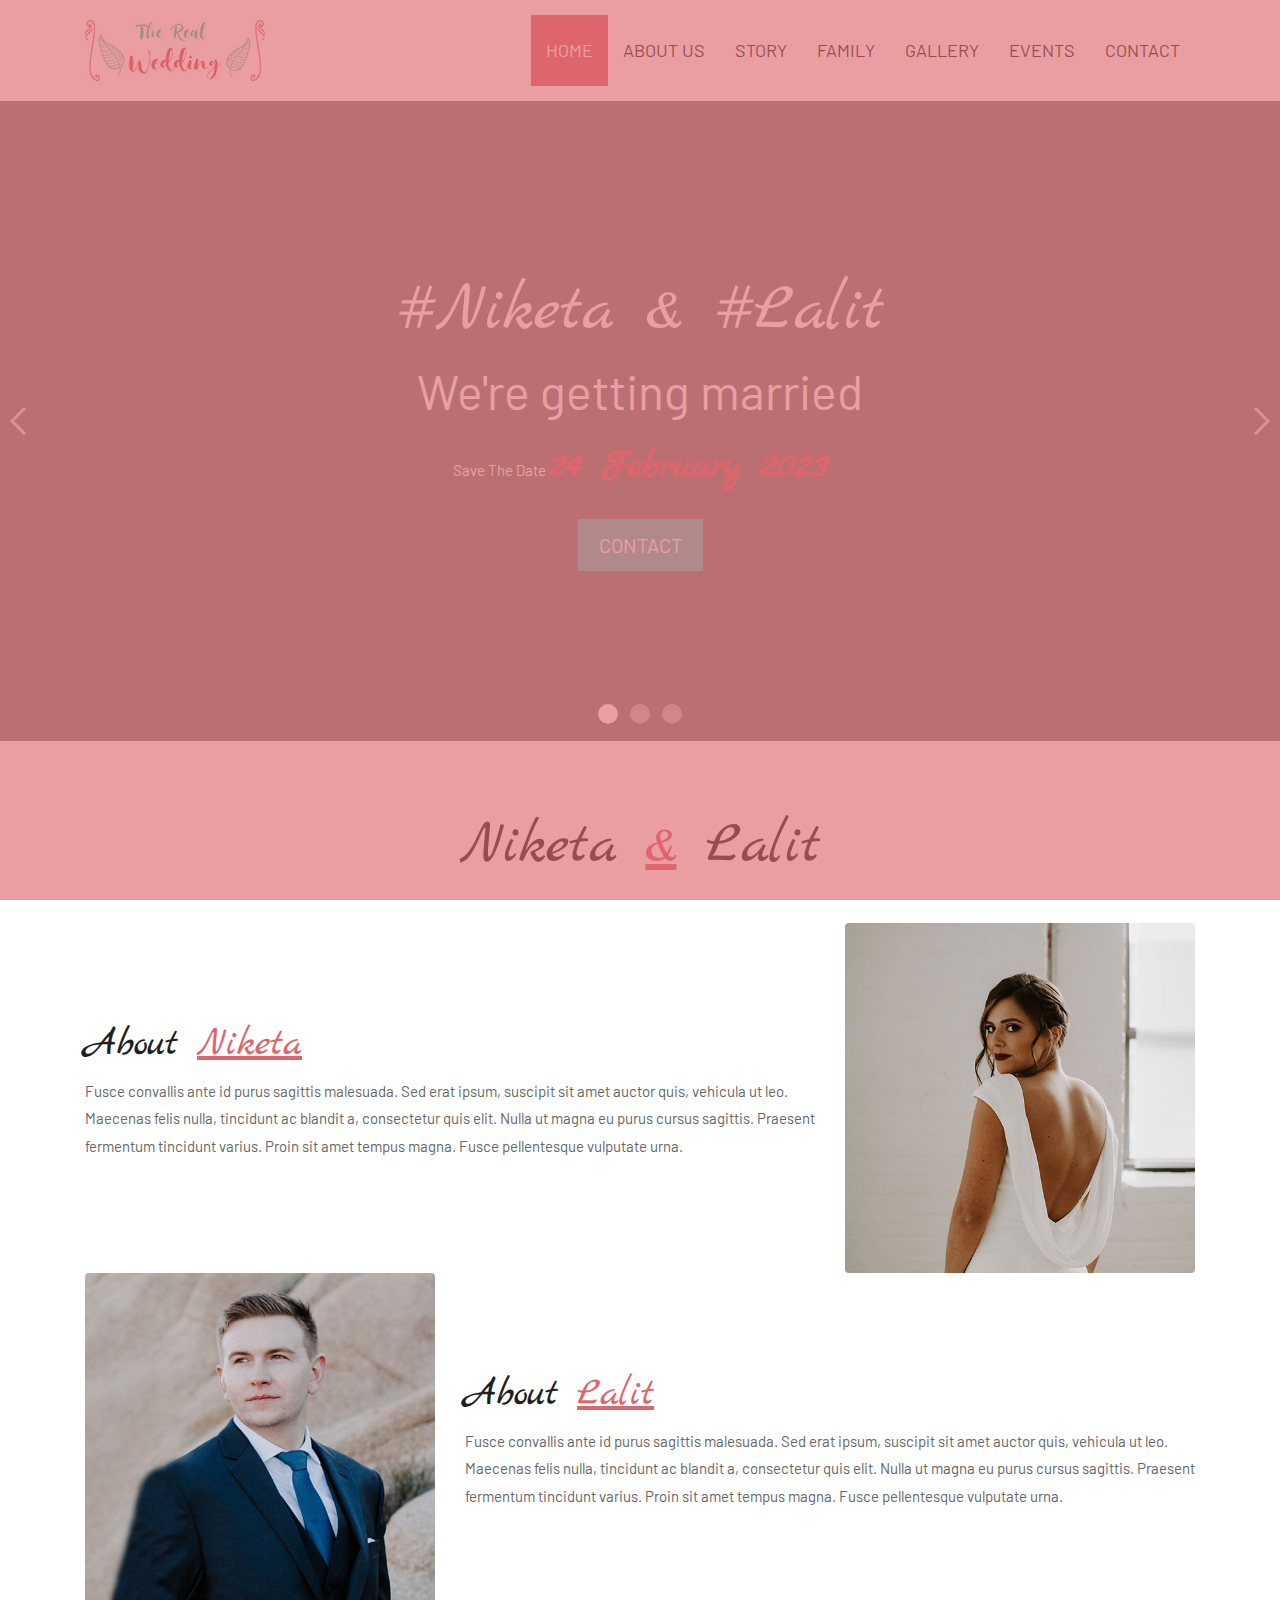
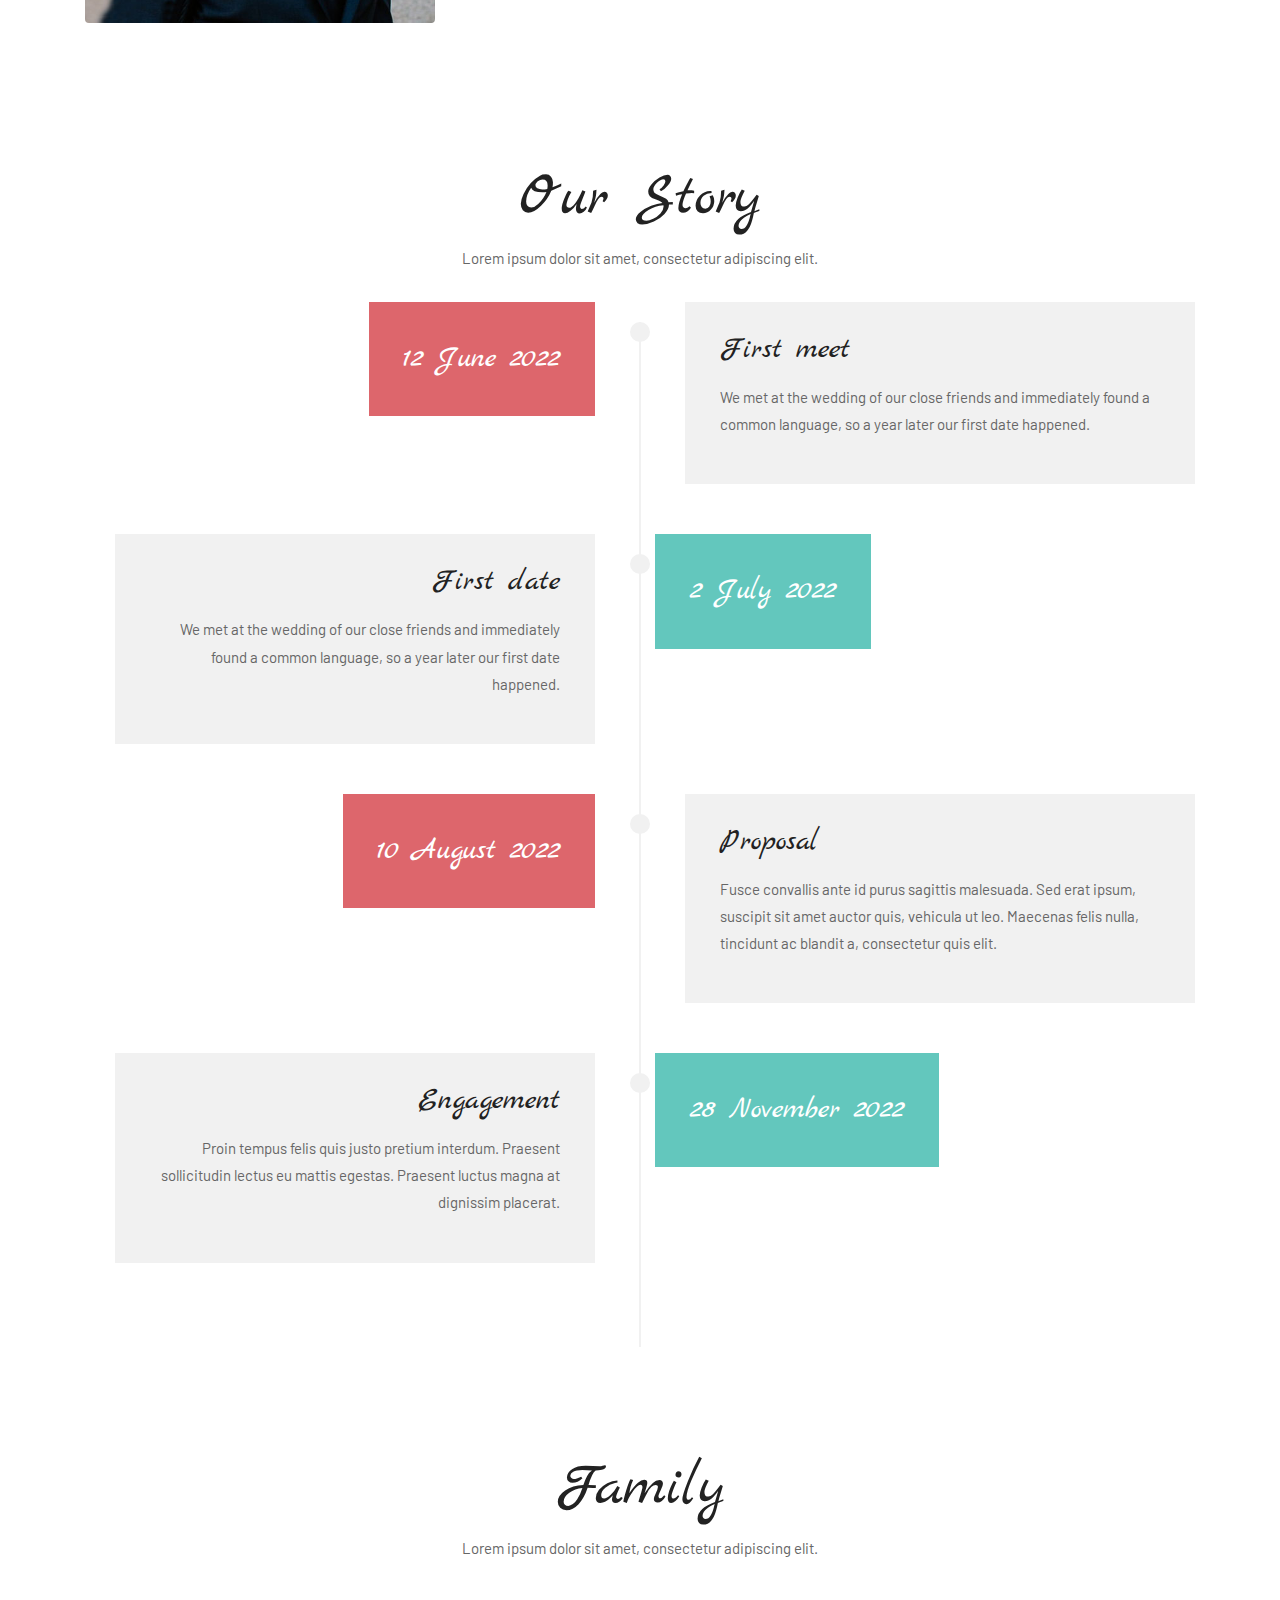
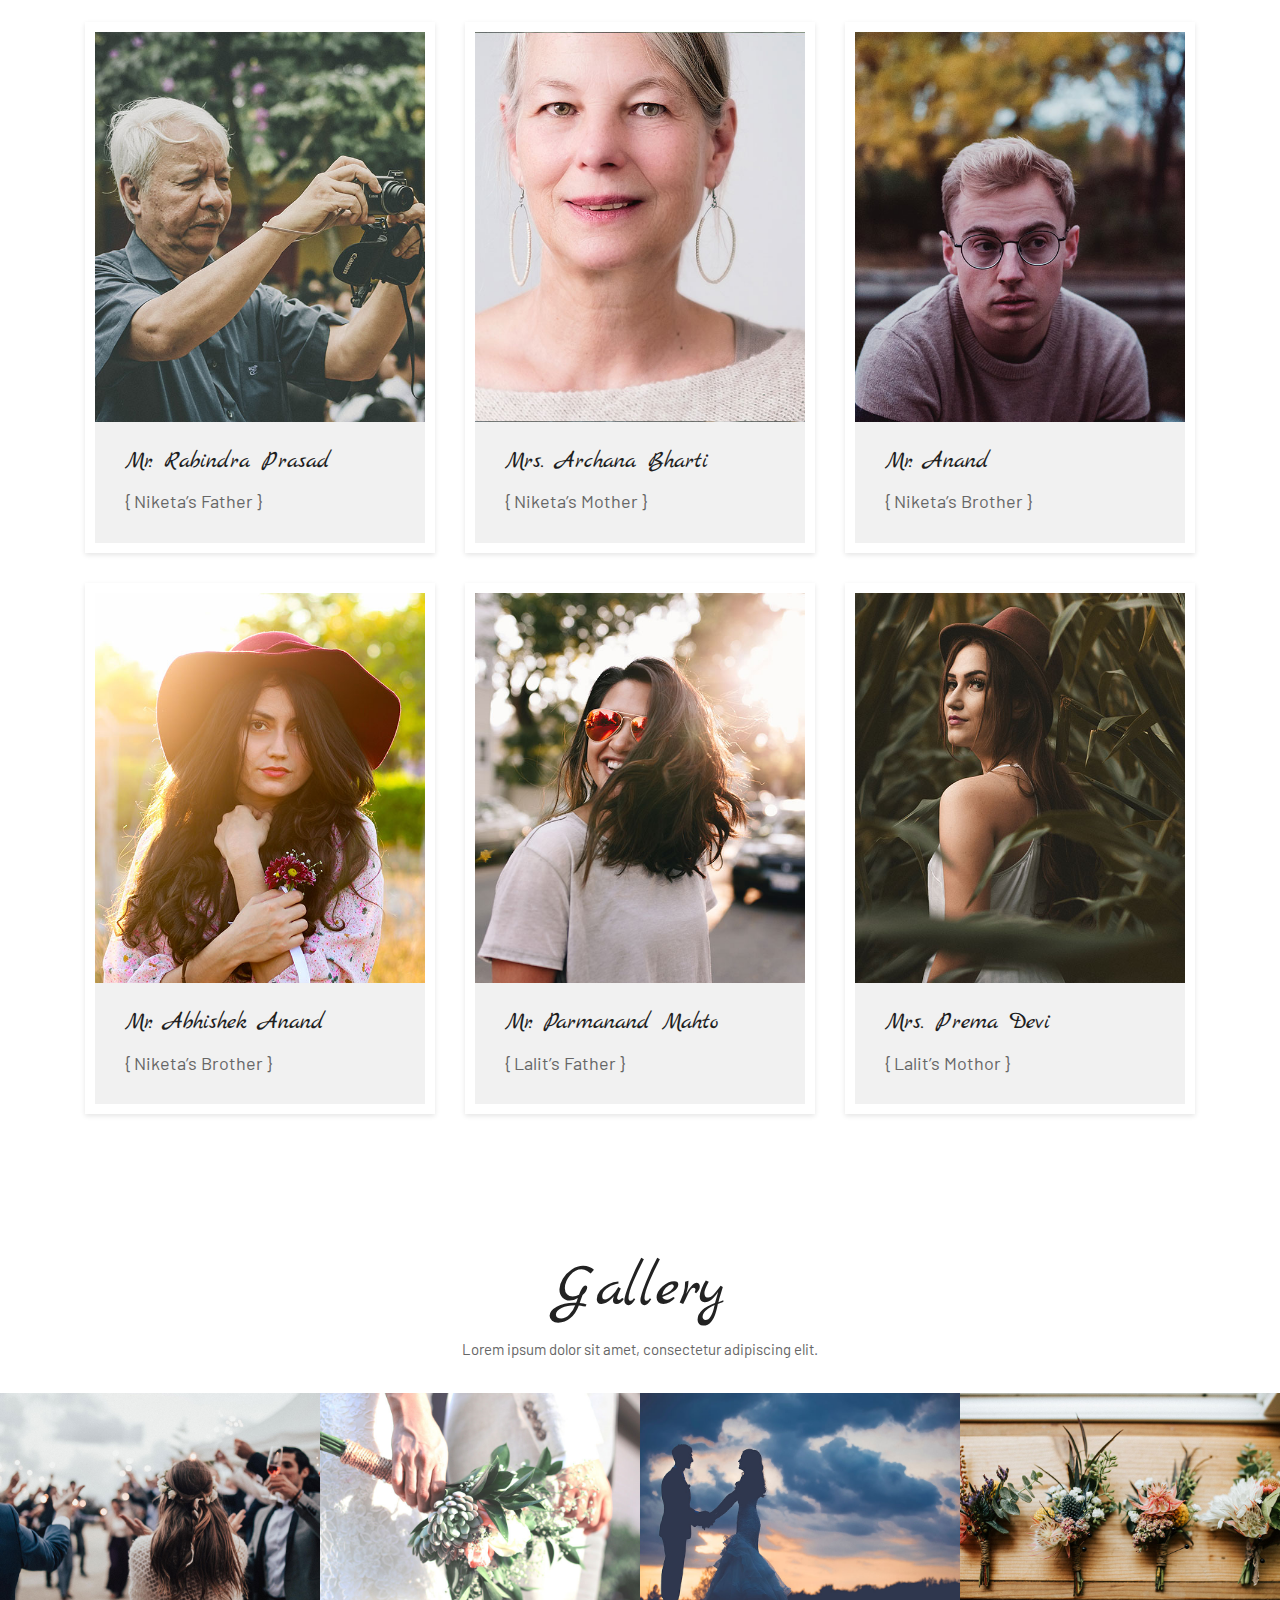
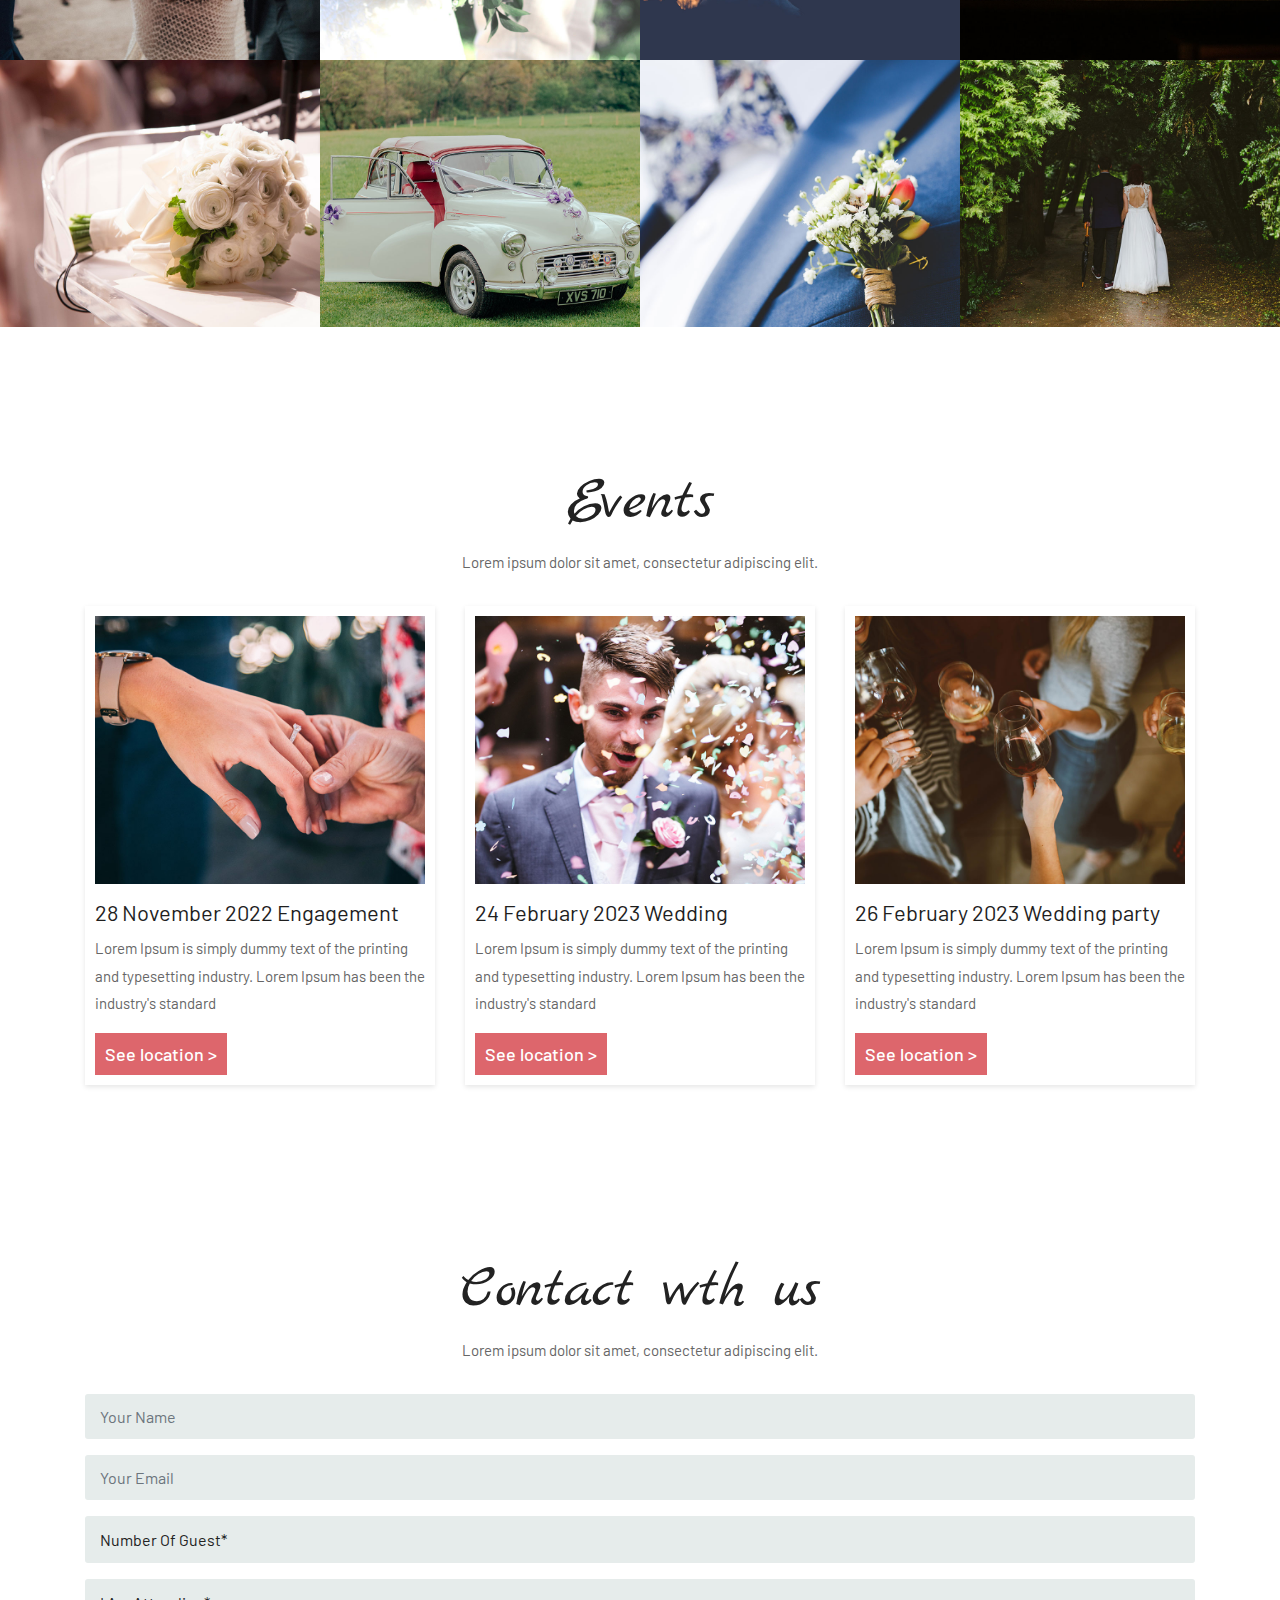
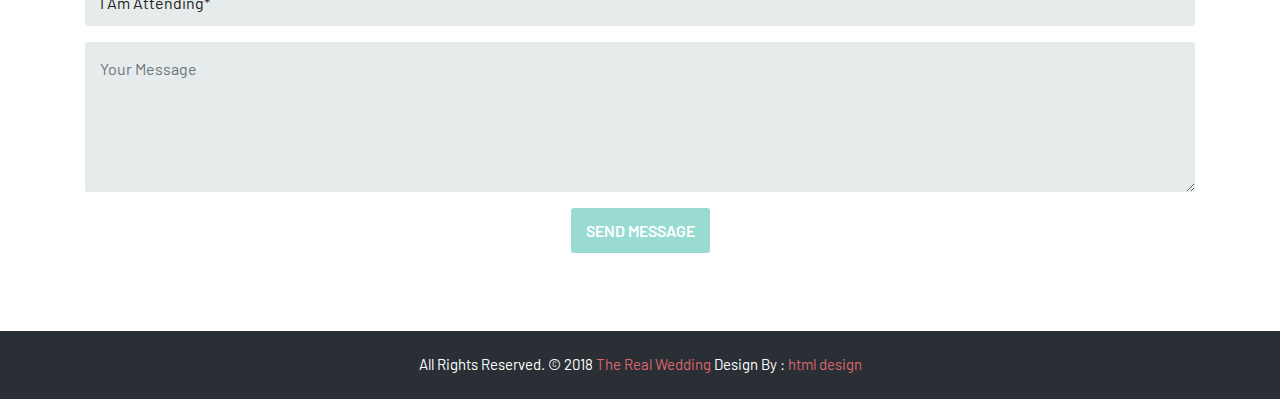
==== commit 507680f2: "Add files via upload" ====
--- a/index.html
+++ b/index.html
@@ -169,7 +169,7 @@
 				<div class="timeline-date-panel col-xs-12 col-md-6  align-left">         
                     <div class="time-line-date-content">
                         <p class="mbr-timeline-date mbr-fonts-style display-font">
-                            1 March 2023 
+                            12 June 2022
                         </p>
                     </div>
 				</div>
@@ -187,7 +187,7 @@
 				<div class="timeline-date-panel col-xs-12 col-md-6  align-left">         
                     <div class="time-line-date-content">
                         <p class="mbr-timeline-date mbr-fonts-style display-font">
-                            2 April 2023 
+                            2 July 2022
                         </p>
                     </div>
 				</div>
@@ -205,7 +205,7 @@
 				<div class="timeline-date-panel col-xs-12 col-md-6  align-left">         
                     <div class="time-line-date-content">
                         <p class="mbr-timeline-date mbr-fonts-style display-font">
-                            1 May 2023
+                            10 August 2022
                         </p>
                     </div>
 				</div>
@@ -223,7 +223,7 @@
 				<div class="timeline-date-panel col-xs-12 col-md-6  align-left">         
                     <div class="time-line-date-content">
                         <p class="mbr-timeline-date mbr-fonts-style display-font">
-                            2 June 2018  
+                            28 November 2022 
                         </p>
                     </div>
 				</div>
@@ -260,8 +260,8 @@
 							<img class="img-fluid" src="images/family-01.jpg" alt="" />
 						</div>
 						<div class="family-info">
-							<h4>Mr. Alonso Wiles </h4>
-							<p>{ Leida’s Father }</p>
+							<h4>Mr. Rabindra Prasad  </h4>
+							<p>{ Niketa’s Father }</p>
 						</div>
 					</div>
 				</div>
@@ -271,8 +271,8 @@
 							<img class="img-fluid" src="images/family-02.jpg" alt="" />
 						</div>
 						<div class="family-info">
-							<h4>Mr. Evon Wiles </h4>
-							<p>{ Leida’s Mother }</p>
+							<h4>Mrs. Archana Bharti </h4>
+							<p>{ Niketa’s Mother }</p>
 						</div>
 					</div>
 				</div>
@@ -282,8 +282,8 @@
 							<img class="img-fluid" src="images/family-03.jpg" alt="" />
 						</div>
 						<div class="family-info">
-							<h4>Mr. Chris Wiles </h4>
-							<p>{ Leida’s Brother }</p>
+							<h4>Mr. Anand  </h4>
+							<p>{ Niketa’s Brother }</p>
 						</div>
 					</div>
 				</div>
@@ -293,8 +293,8 @@
 							<img class="img-fluid" src="images/family-04.jpg" alt="" />
 						</div>
 						<div class="family-info">
-							<h4>Mr. Adina Wiles </h4>
-							<p>{ Leida’s Sister }</p>
+							<h4>Mr. Abhishek Anand  </h4>
+							<p>{ Niketa’s Brother }</p>
 						</div>
 					</div>
 				</div>
@@ -304,8 +304,8 @@
 							<img class="img-fluid" src="images/family-05.jpg" alt="" />
 						</div>
 						<div class="family-info">
-							<h4>Mr. Annetta Wiles </h4>
-							<p>{ Leida’s Sister }</p>
+							<h4>Mr. Parmanand Mahto </h4>
+							<p>{ Lalit’s Father }</p>
 						</div>
 					</div>
 				</div>
@@ -315,8 +315,8 @@
 							<img class="img-fluid" src="images/family-06.jpg" alt="" />
 						</div>
 						<div class="family-info">
-							<h4>Mr. Ladonna Wiles </h4>
-							<p>{ Leida’s Sister }</p>
+							<h4>Mrs. Prema Devi  </h4>
+							<p>{ Lalit’s Mothor }</p>
 						</div>
 					</div>
 				</div>
@@ -409,7 +409,7 @@
 						<div class="event-img">
 							<img class="img-fluid" src="images/event-img-01.jpg" alt="" />
 						</div>
-						<h2>2 June 2018 Engagement</h2>
+						<h2>28 November 2022 Engagement</h2>
 						<p>Lorem Ipsum is simply dummy text of the printing and typesetting industry. Lorem Ipsum has been the industry's standard </p>
 						<a href="#">See location ></a>
 					</div>
@@ -419,7 +419,7 @@
 						<div class="event-img">
 							<img class="img-fluid" src="images/event-img-02.jpg" alt="" />
 						</div>
-						<h2>3 June 2018 Main Ceremony </h2>
+						<h2>24 February 2023 Wedding </h2>
 						<p>Lorem Ipsum is simply dummy text of the printing and typesetting industry. Lorem Ipsum has been the industry's standard </p>
 						<a href="#">See location ></a>
 					</div>
@@ -429,7 +429,7 @@
 						<div class="event-img">
 							<img class="img-fluid" src="images/event-img-03.jpg" alt="" />
 						</div>
-						<h2>4 June 2018 Wedding party </h2>
+						<h2>26 February 2023 Wedding party </h2>
 						<p>Lorem Ipsum is simply dummy text of the printing and typesetting industry. Lorem Ipsum has been the industry's standard </p>
 						<a href="#">See location ></a>
 					</div>
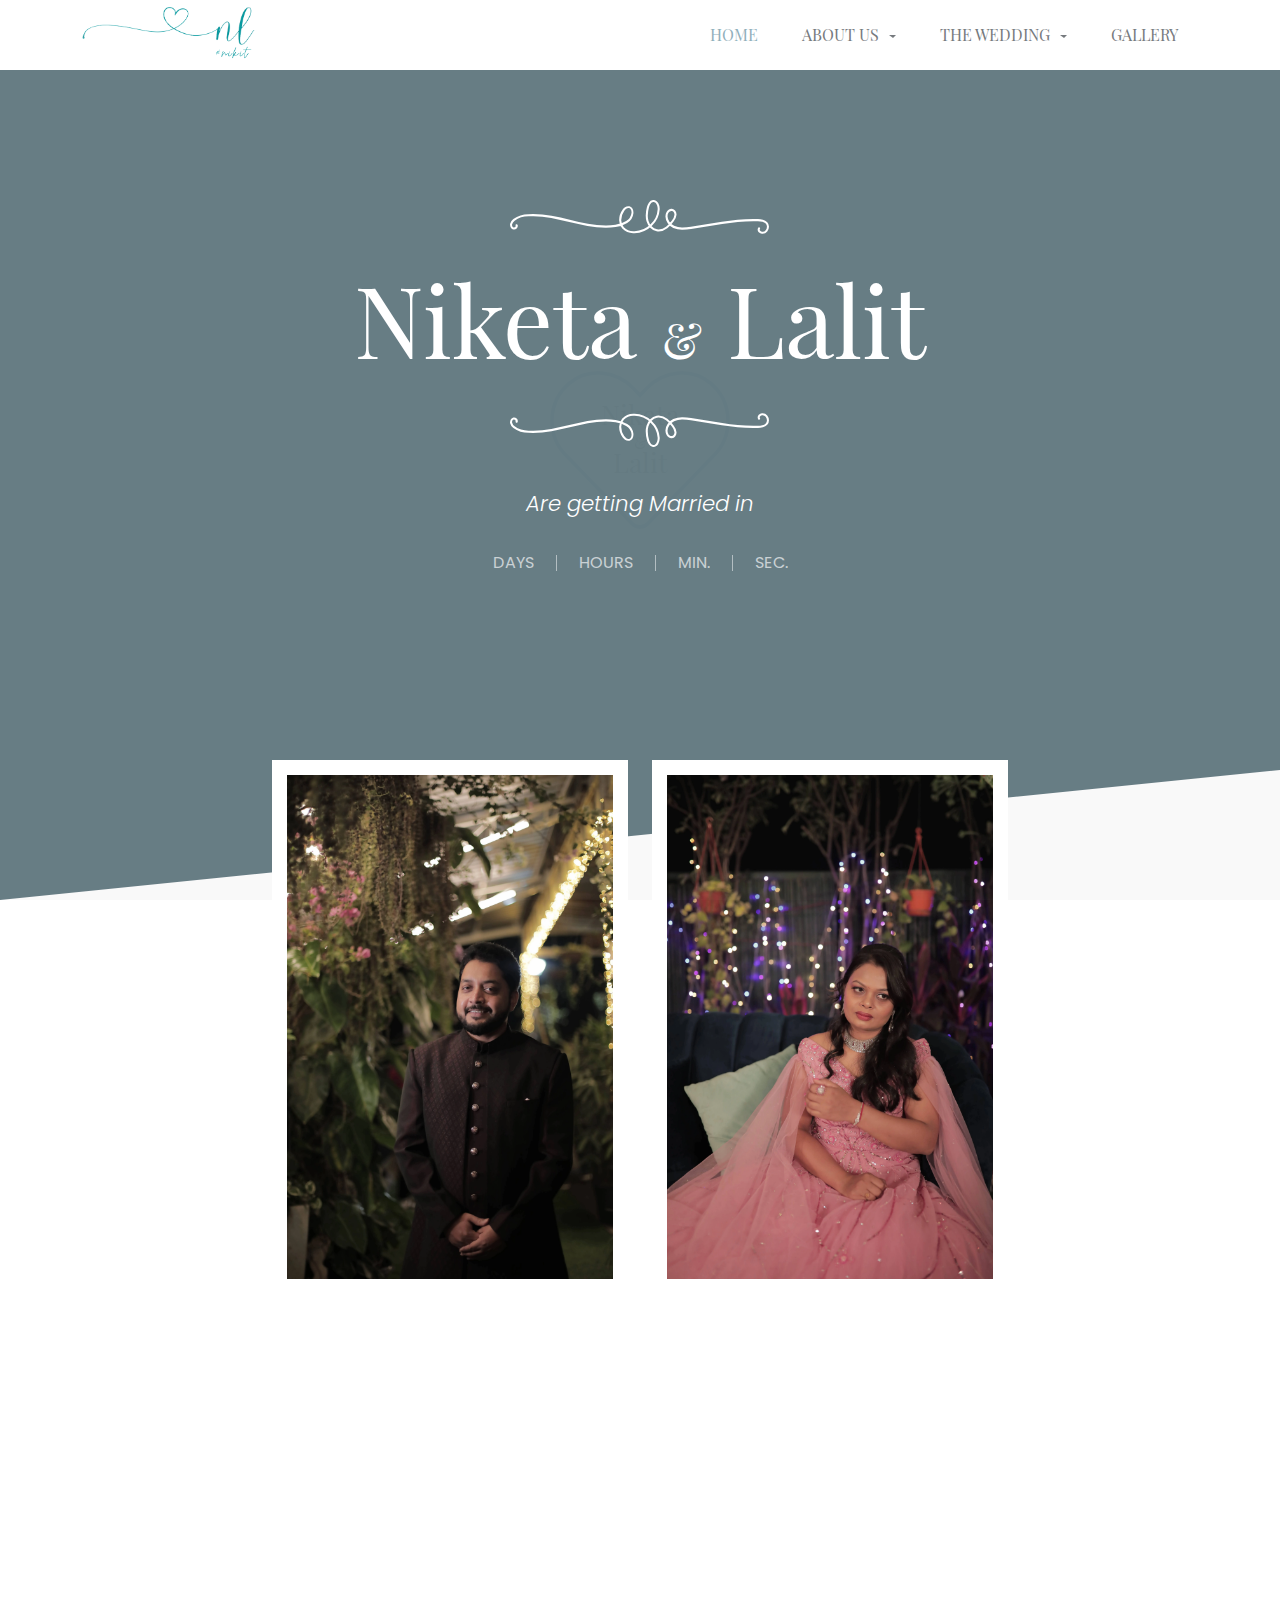
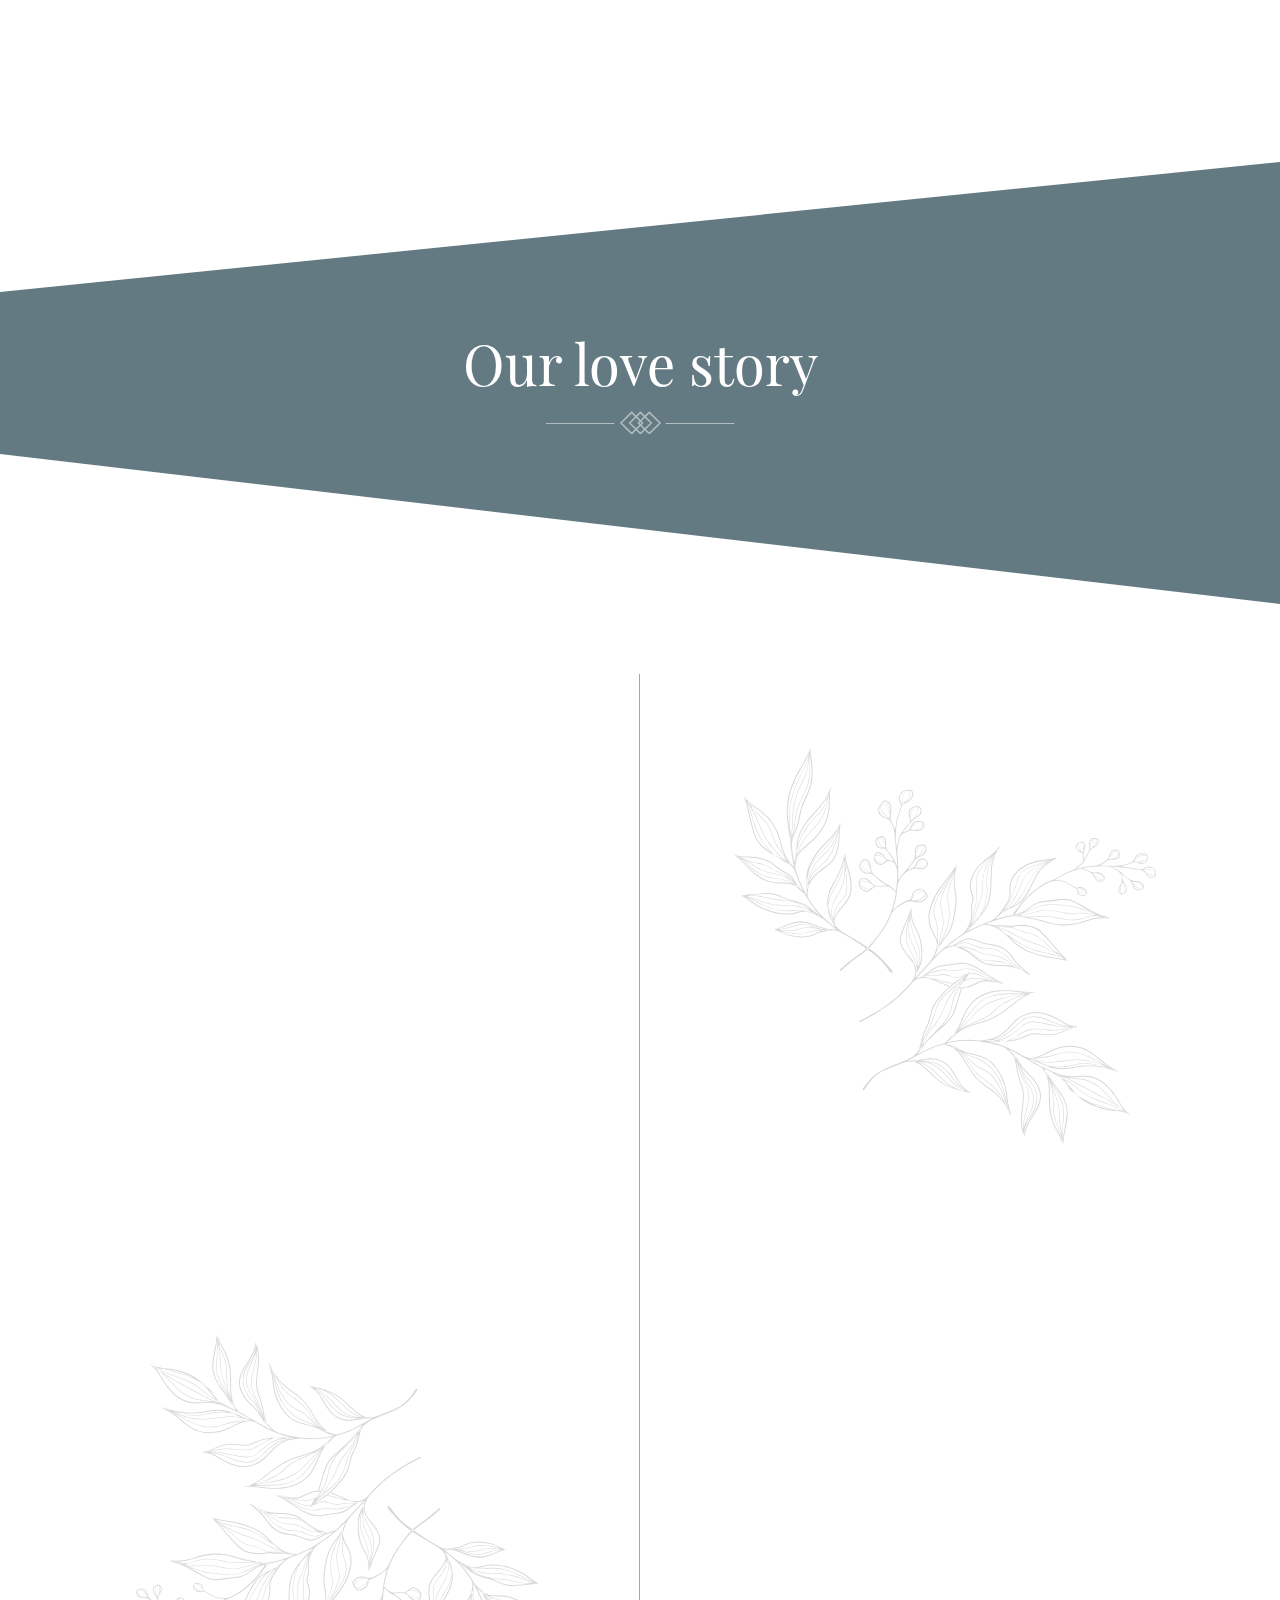
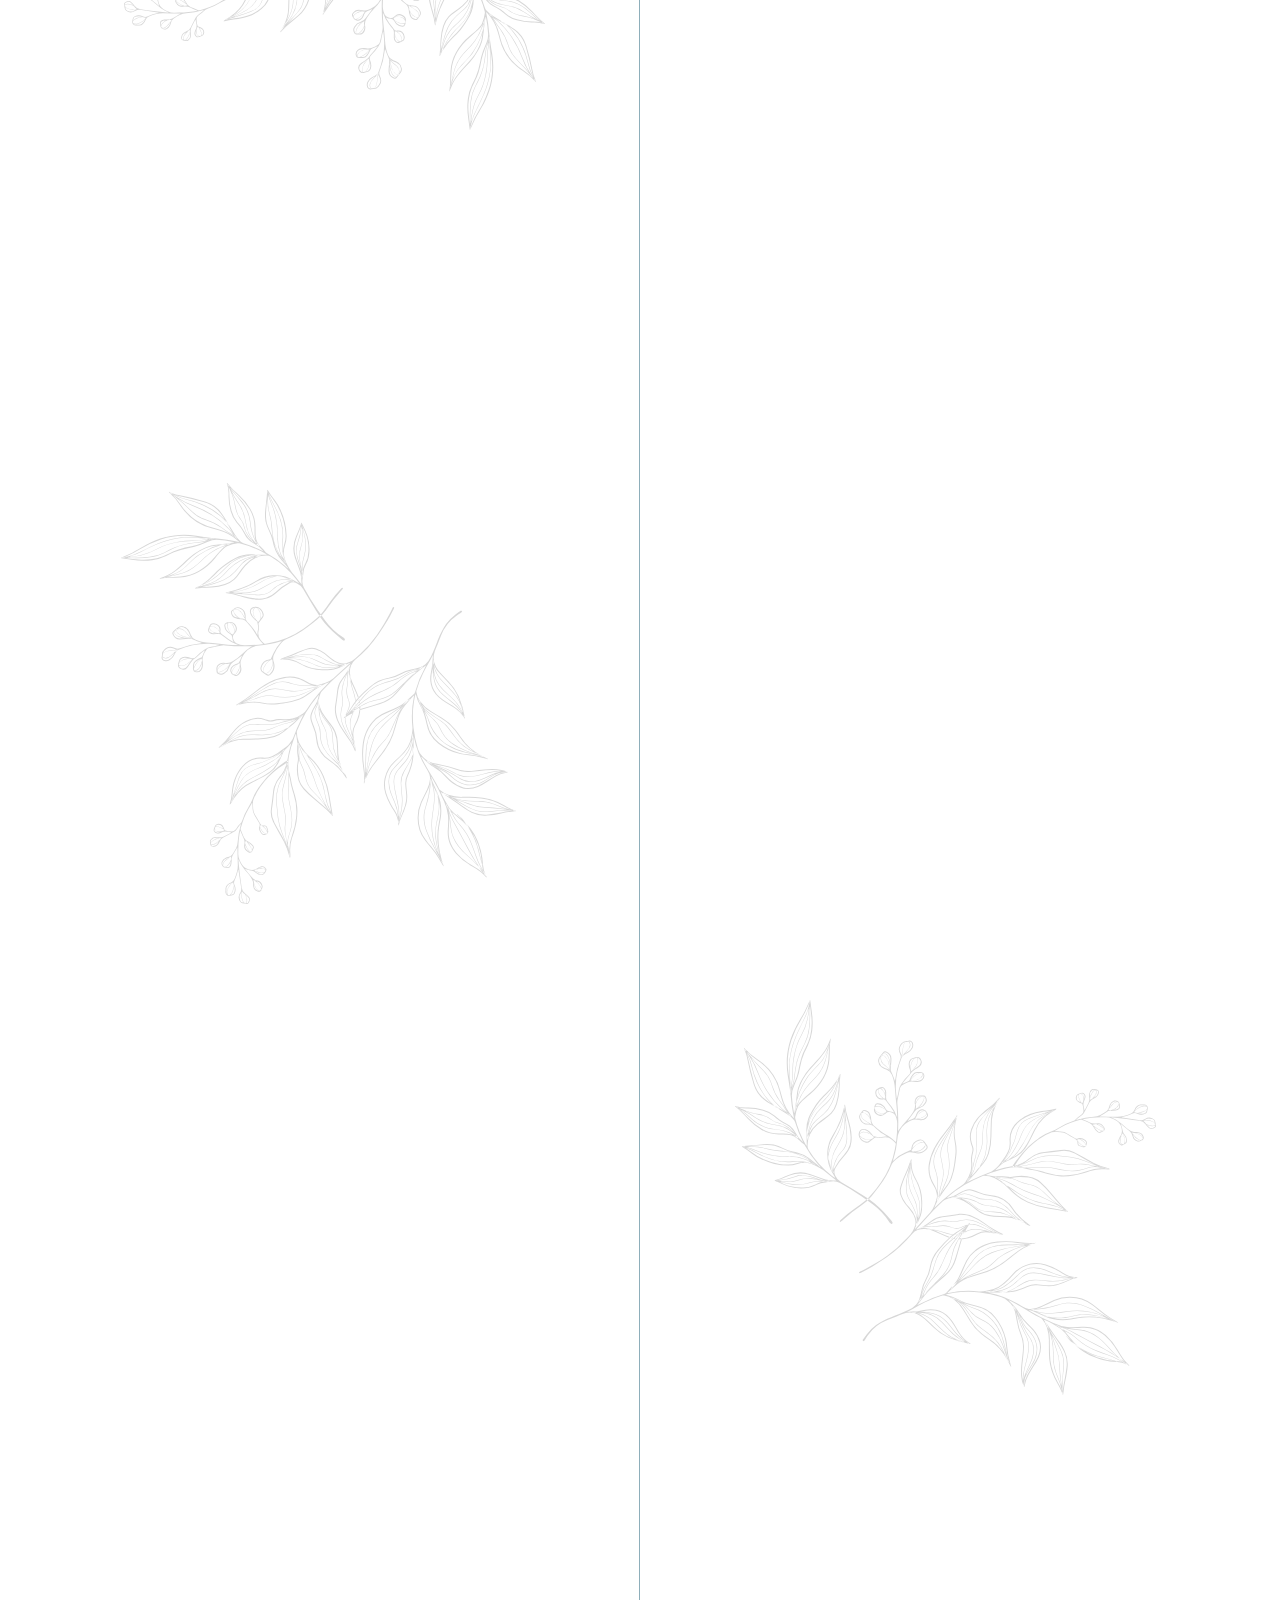
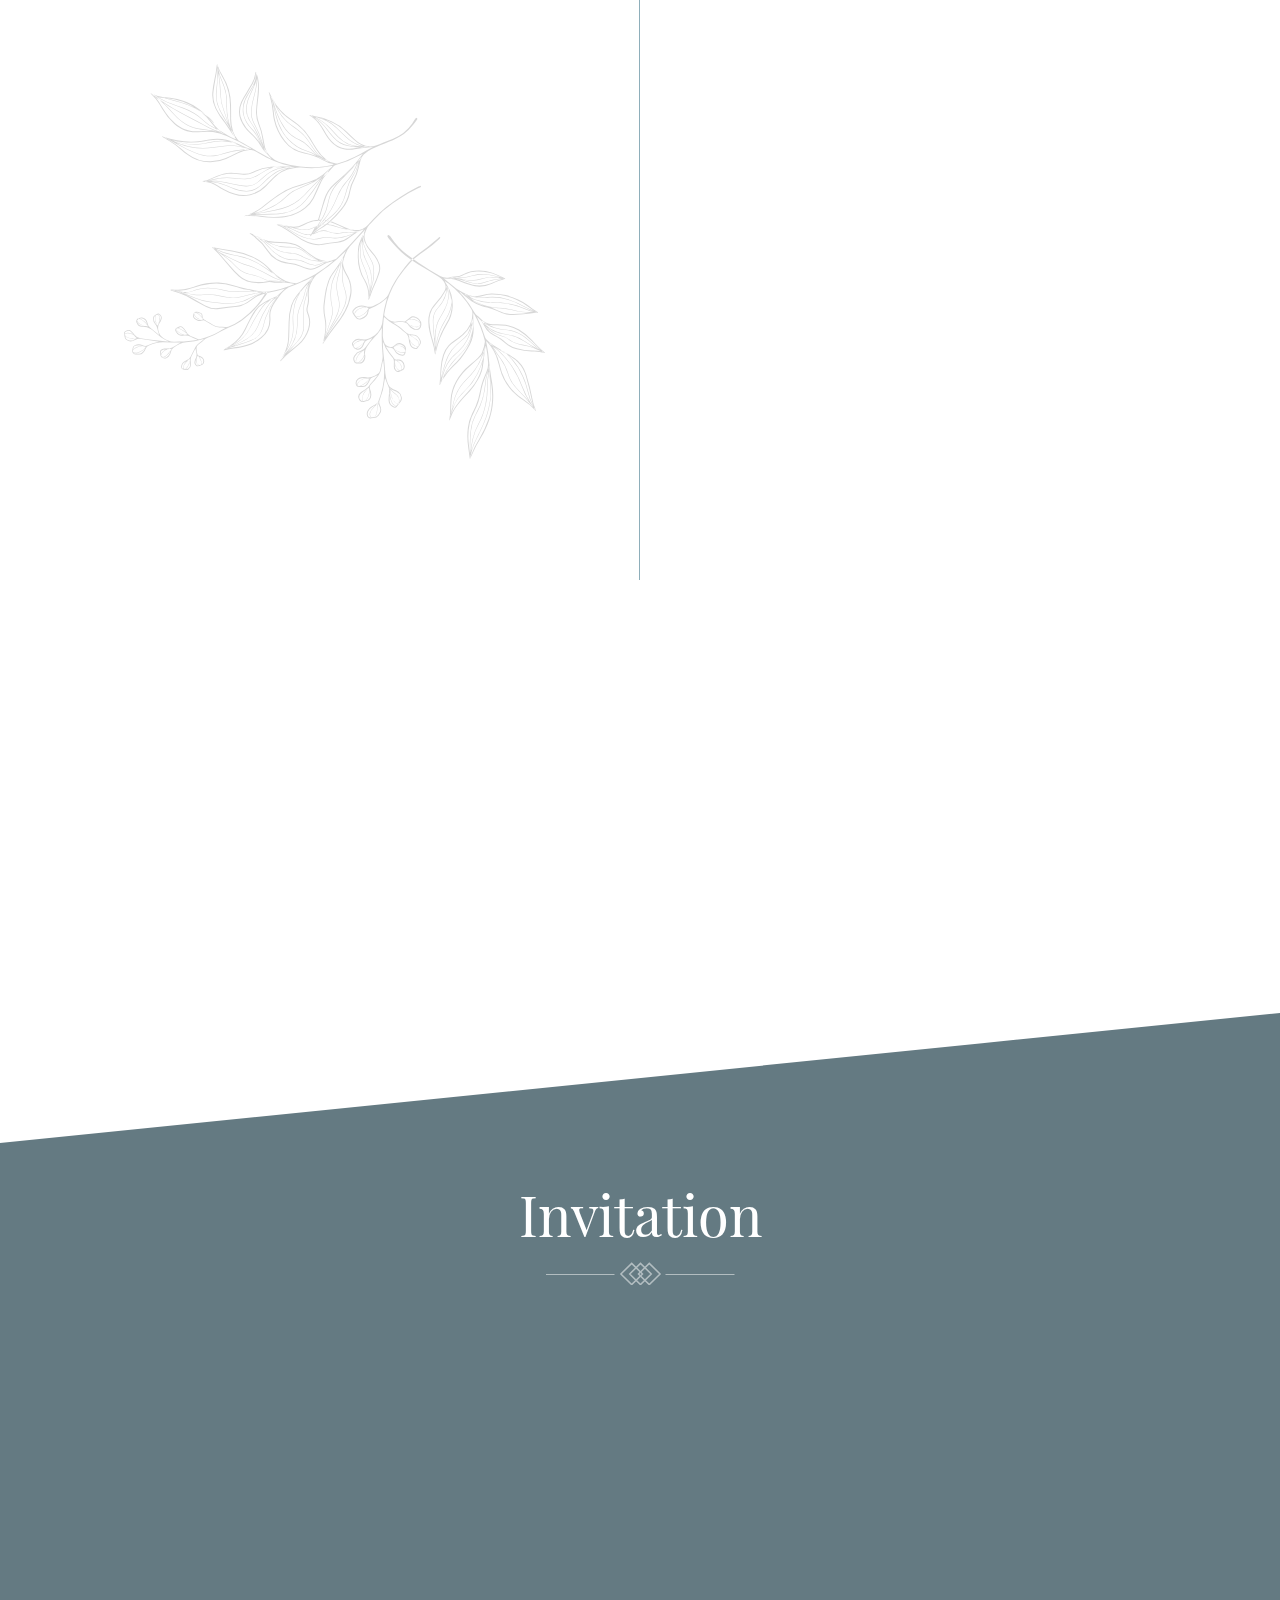
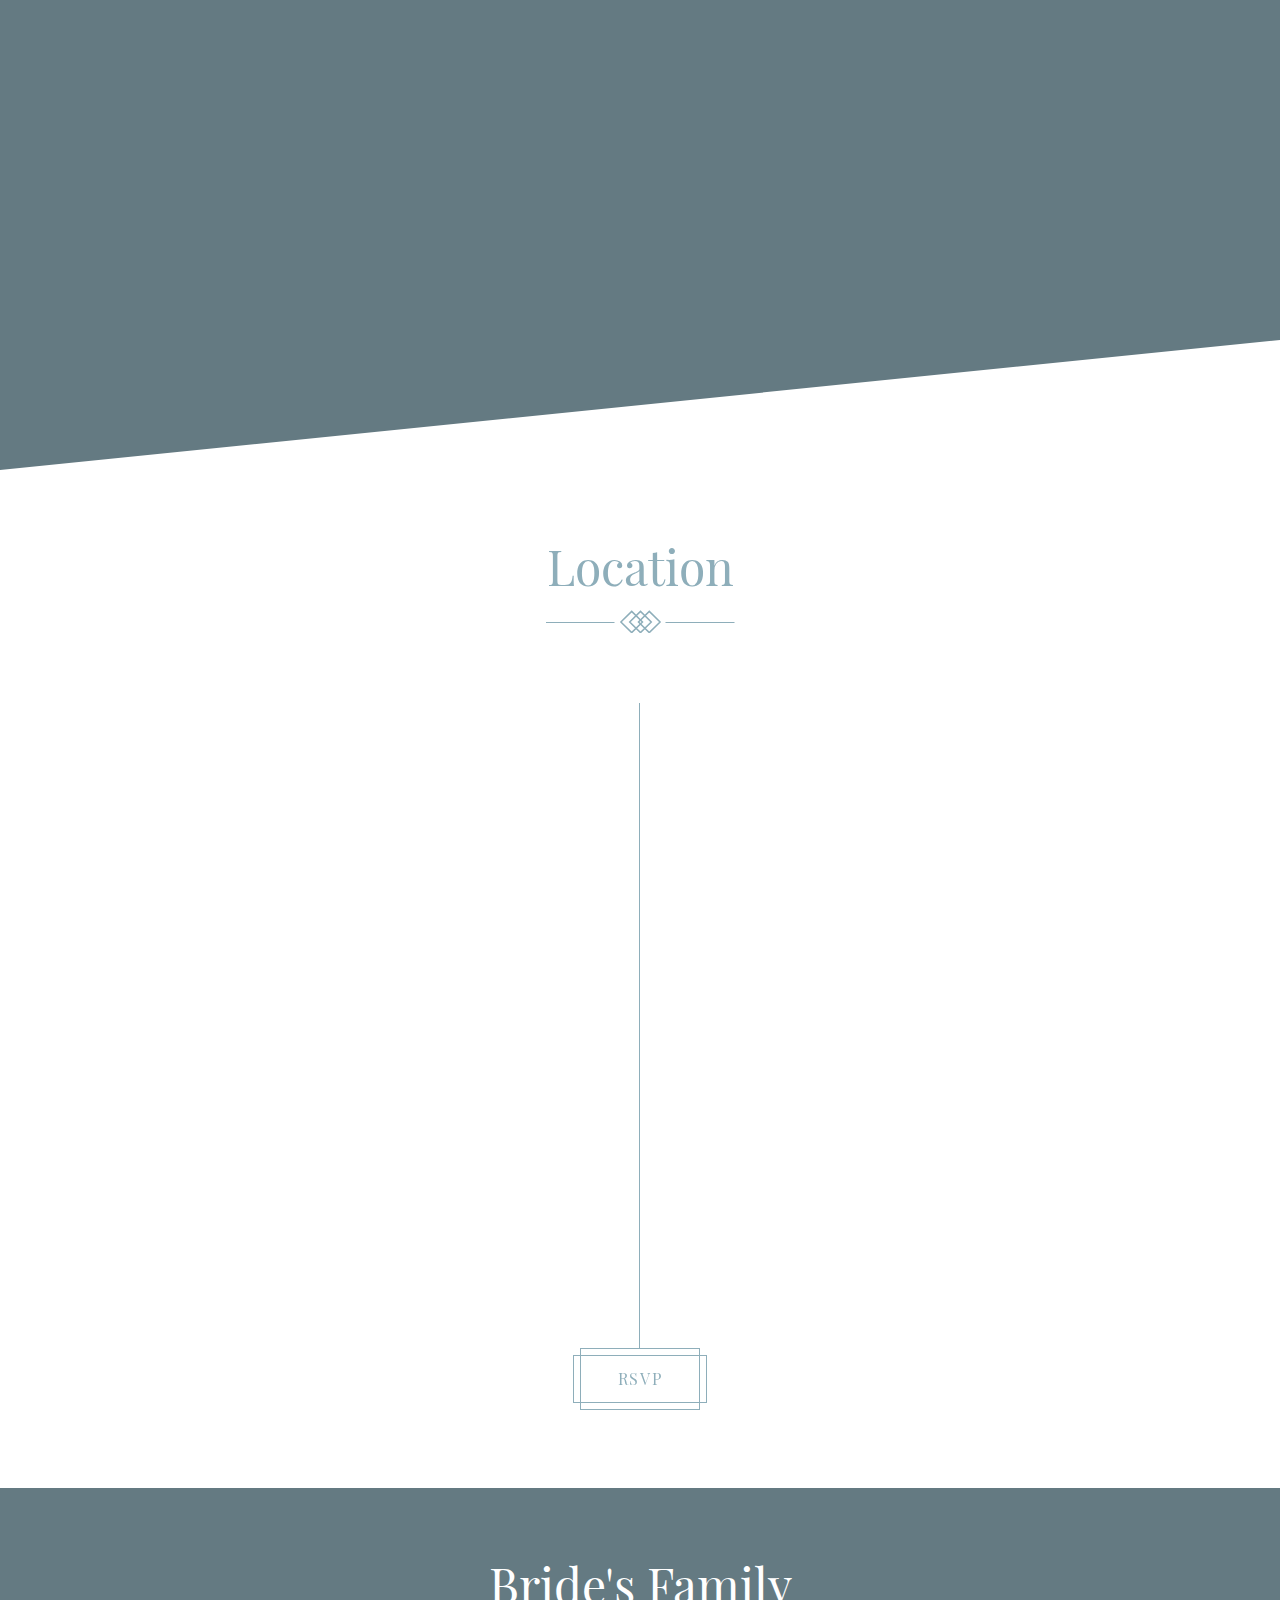
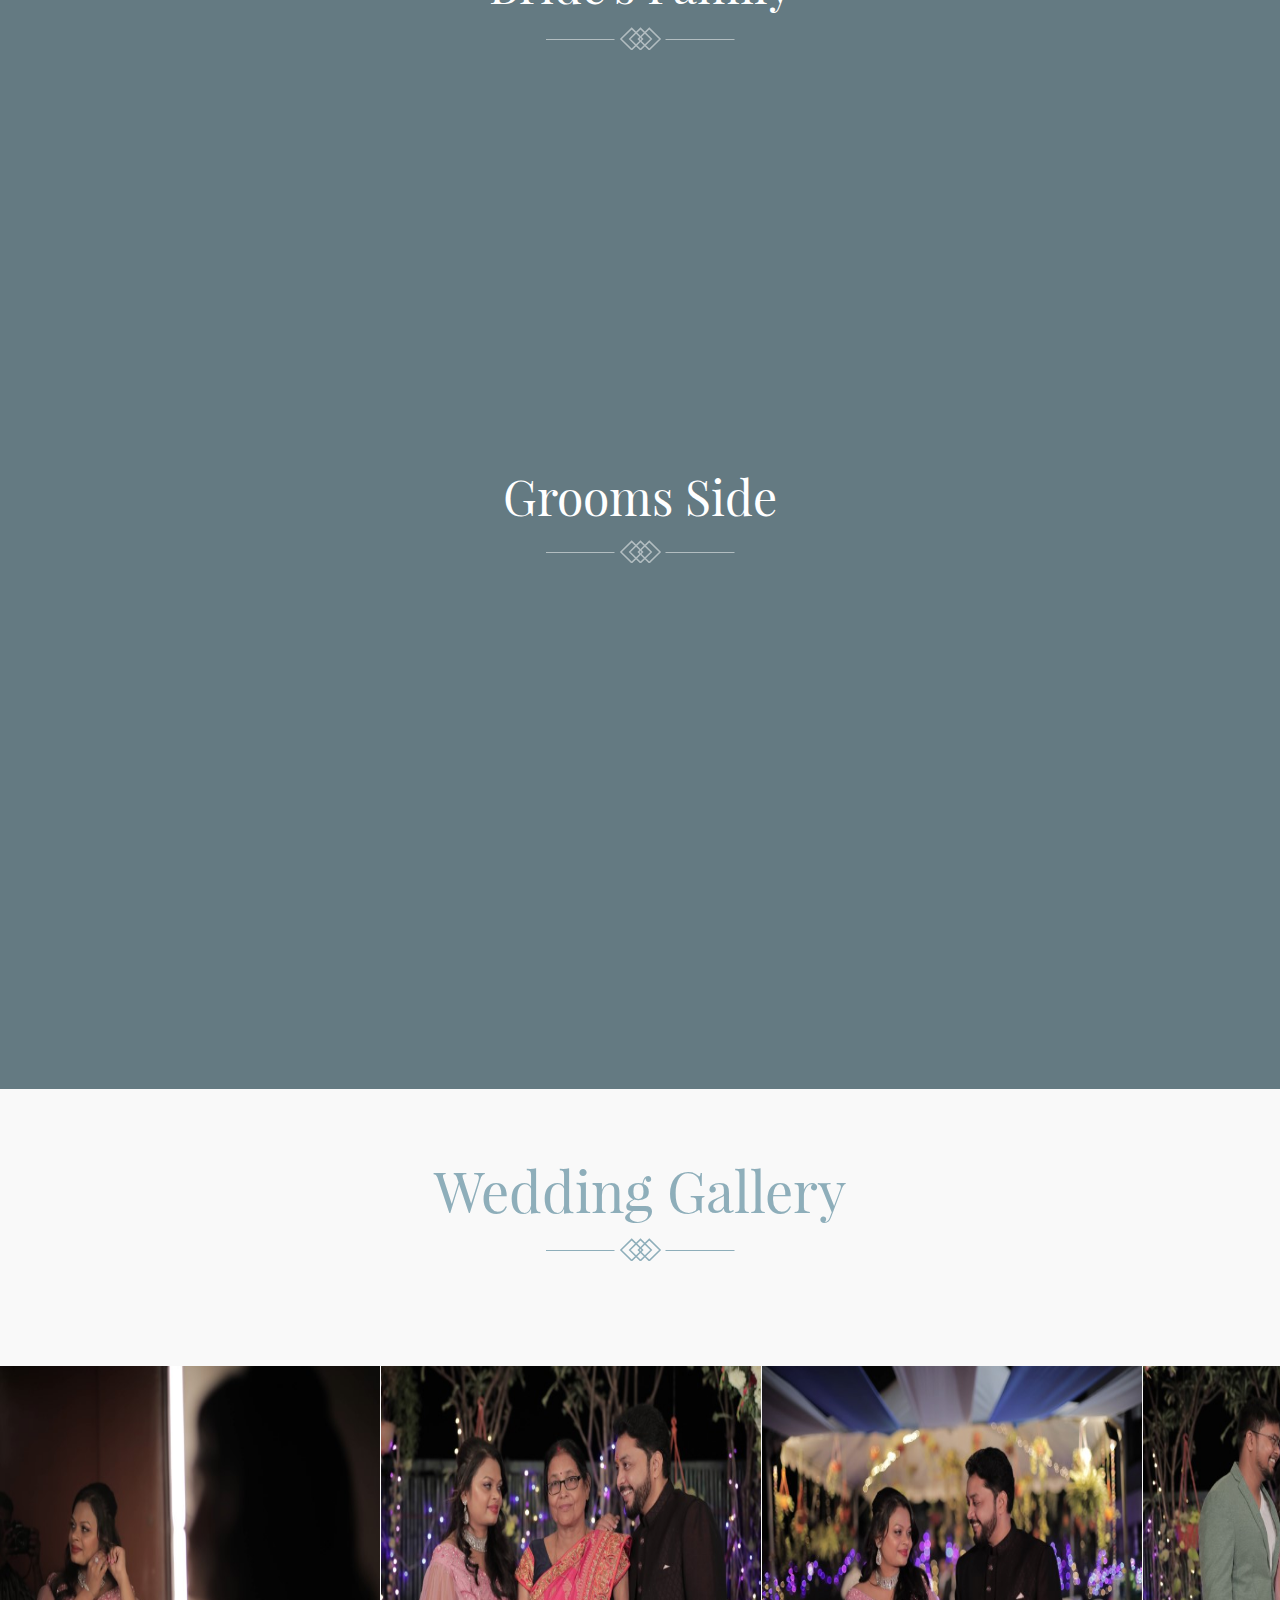
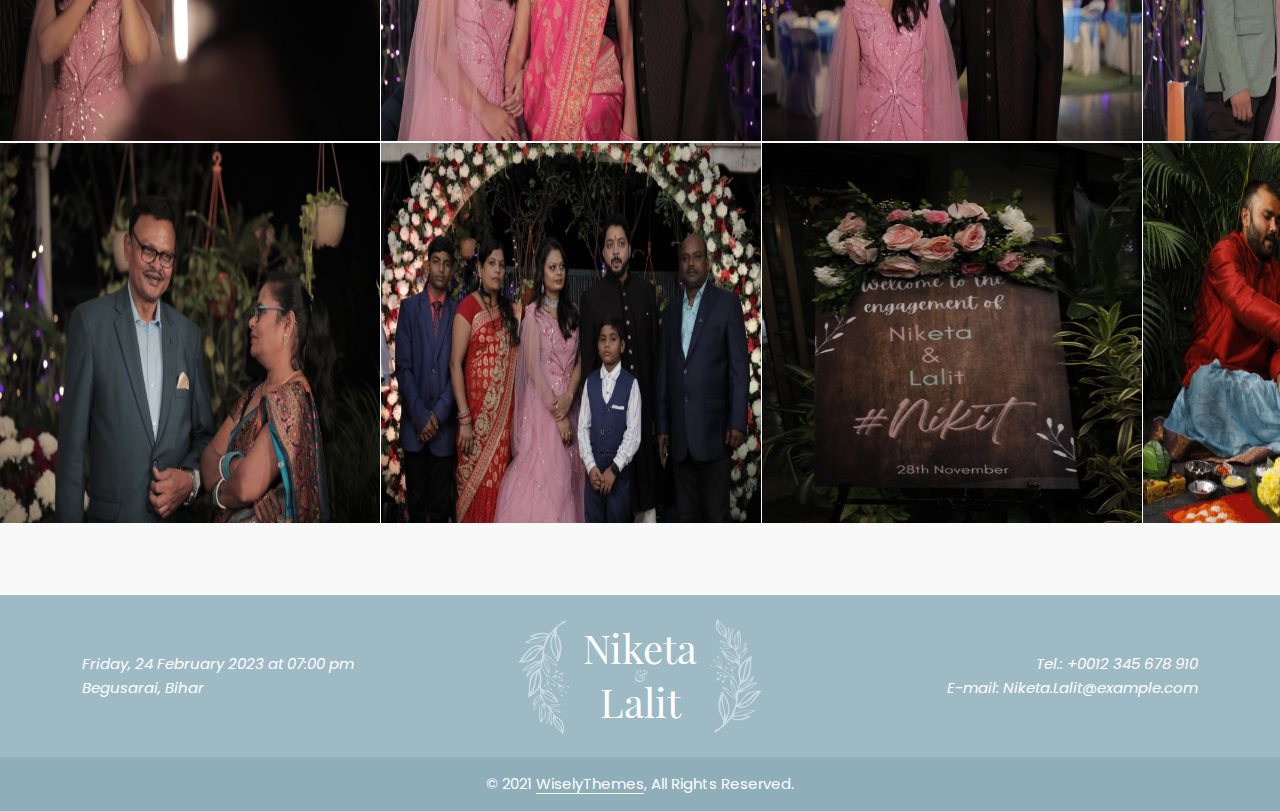
==== commit 607216fa: "Update theme and assets" ====
--- a/index.html
+++ b/index.html
@@ -1,539 +1,1002 @@
 <!DOCTYPE html>
-<html lang="en"><!-- Basic -->
+<!--[if lt IE 7 ]><html class="ie ie6" lang="en"> <![endif]-->
+<!--[if IE 7 ]><html class="ie ie7" lang="en"> <![endif]-->
+<!--[if IE 8 ]><html class="ie ie8" lang="en"> <![endif]-->
+<!--[if (gte IE 9)|!(IE)]><!-->
+<html lang="en">
+<!--<![endif]-->
+
+<!-- Mirrored from www.wiselythemes.com/html/neela/index.html by HTTrack Website Copier/3.x [XR&CO'2014], Sun, 12 Feb 2023 12:59:51 GMT -->
+
 <head>
 	<meta charset="utf-8">
-    <meta http-equiv="X-UA-Compatible" content="IE=edge">   
-   
-    <!-- Mobile Metas -->
-    <meta name="viewport" content="width=device-width, minimum-scale=1.0, maximum-scale=1.0, user-scalable=no">
- 
-     <!-- Site Metas -->
-    <title>The Real Wedding - #nikIt</title>  
-    <meta name="keywords" content="">
-    <meta name="description" content="">
-    <meta name="author" content="">
-
-    <!-- Site Icons -->
-    <link rel="shortcut icon" href="images/favicon.ico" type="image/x-icon">
-    <link rel="apple-touch-icon" href="images/apple-touch-icon.png">
-
-    <!-- Bootstrap CSS -->
-    <link rel="stylesheet" href="css/bootstrap.min.css">
-    <!-- Pogo Slider CSS -->
-    <link rel="stylesheet" href="css/pogo-slider.min.css">
-	<!-- Site CSS -->
-    <link rel="stylesheet" href="css/style.css">    
-    <!-- Responsive CSS -->
-    <link rel="stylesheet" href="css/responsive.css">
-    <!-- Custom CSS -->
-    <link rel="stylesheet" href="css/custom.css">
-
-    <!--[if lt IE 9]>
-      <script src="https://oss.maxcdn.com/libs/html5shiv/3.7.0/html5shiv.js"></script>
-      <script src="https://oss.maxcdn.com/libs/respond.js/1.4.2/respond.min.js"></script>
-    <![endif]-->
-
+
+	<!-- Page Title -->
+	<title>Neela - Responsive One/Multi-Page Wedding HTML5 Template</title>
+
+	<meta name="keywords"
+		content="one-page, single page, multi-page, wedding template, retina ready, responsive, modern html5 template, bootstrap, css3, wedding, venue">
+	<meta name="description" content="Neela - Responsive One/Multi-Page Wedding HTML5 Template">
+	<meta name="author" content="Wisely Themes">
+
+	<!-- Mobile Meta Tag -->
+	<meta name="viewport" content="width=device-width, initial-scale=1, maximum-scale=1">
+
+	<!-- Fav and touch icons -->
+	<link rel="icon" href="images/fav_touch_icons/favicon.ico" sizes="any">
+	<link rel="icon" href="images/fav_touch_icons/favicon.svg" type="image/svg+xml">
+	<link rel="apple-touch-icon" href="images/fav_touch_icons/apple-touch-icon-180x180.png">
+	<link rel="manifest" href="images/fav_touch_icons/manifest.json">
+
+	<!-- IE6-8 support of HTML5 elements -->
+	<!--[if lt IE 9]>
+	  <script src="http://html5shim.googlecode.com/svn/trunk/html5.js"></script> 
+	<![endif]-->
+
+	<!-- Google Web Fonts -->
+	<link rel="preload" href="https://fonts.googleapis.com/css2?family=Poppins:wght@300&amp;display=swap" as="style"
+		onload="this.onload=null;this.rel='stylesheet'" />
+	<noscript>
+		<link href="https://fonts.googleapis.com/css2?family=Poppins:wght@300&amp;display=swap" rel="stylesheet"
+			type="text/css" />
+	</noscript>
+
+	<link href="https://fonts.googleapis.com/css2?family=Babylonica&family=Dancing+Script&display=swap" rel="stylesheet">
+	<!-- Bootstrap CSS -->
+	<link href="css/bootstrap.min.css" rel="stylesheet" />
+
+	<!-- FontAwesome CSS -->
+	<link href="css/fontawesome-all.min.css" rel="stylesheet" />
+
+	<!-- Neela Icon Set CSS -->
+	<link href="css/neela-icon-set.css" rel="stylesheet" />
+
+	<!-- Owl Carousel CSS -->
+	<link href="css/owl.carousel.min.css" rel="stylesheet" />
+
+	<!-- Template CSS -->
+	<link href="css/style.css" rel="stylesheet" />
+
+	<!-- Modernizr JS -->
+	<script src="js/modernizr-3.6.0.min.js"></script>
 </head>
-<body id="home" data-spy="scroll" data-target="#navbar-wd" data-offset="98">
-
-	<!-- LOADER -->
-    <div id="preloader">
-		<div class="preloader pulse">
-			<i class="fa fa-heartbeat" aria-hidden="true"></i>
-		</div>
-    </div><!-- end loader -->
-    <!-- END LOADER -->
-	
-	<!-- Start header -->
-	<header class="top-header">
-		<nav class="navbar header-nav navbar-expand-lg">
-            <div class="container">
-				<a class="navbar-brand" href="index.html"><img src="images/logo.jpg" alt="image"></a>
-				<button class="navbar-toggler" type="button" data-toggle="collapse" data-target="#navbar-wd" aria-controls="navbar-wd" aria-expanded="false" aria-label="Toggle navigation">
-					<span></span>
-					<span></span>
-					<span></span>
-				</button>
-                <div class="collapse navbar-collapse justify-content-end" id="navbar-wd">
-                    <ul class="navbar-nav">
-                        <li><a class="nav-link active" href="#home">Home</a></li>
-                        <li><a class="nav-link" href="#about">About Us</a></li>
-                        <li><a class="nav-link" href="#story">Story</a></li>
-                        <li><a class="nav-link" href="#family">Family</a></li>
-                        <li><a class="nav-link" href="#gallery">Gallery</a></li>
-                        <li><a class="nav-link" href="#events">Events</a></li>
-						<li><a class="nav-link" href="#contact">Contact</a></li>
-                    </ul>
-                </div>
-            </div>
-        </nav>
-	</header>
-	<!-- End header -->
-	
-	<!-- Start Banner -->
-	<div class="ulockd-home-slider">
-		<div class="container-fluid">
-			<div class="row">
-				<div class="pogoSlider" id="js-main-slider">
-					<div class="pogoSlider-slide" data-transition="zipReveal" data-duration="1500" style="background-image:url(images/slider-01.jpg);">
-						<div class="lbox-caption">
-							<div class="lbox-details">
-								<h1>#Niketa & #Lalit</h1>
-								<h2>We're getting married</h3>
-								<p>Save The Date <strong>24 February 2023</strong></p>
-								<a href="#" class="btn ">Contact</a>
-							</div>
-						</div>
-					</div>
-					<div class="pogoSlider-slide" data-transition="blocksReveal" data-duration="1500" style="background-image:url(images/slider-02.jpg);">
-						<div class="lbox-caption">
-							<div class="lbox-details">
-								<h1>#Niketa & #Lalit</h1>
-								<h2>We're getting married</h3>
-									<p>Save The Date <strong>24 February 2023</strong></p>
-								<a href="#" class="btn ">Contact</a>
-							</div>
-						</div>
-					</div>
-					<div class="pogoSlider-slide" data-transition="shrinkReveal" data-duration="2000" style="background-image:url(images/slider-03.jpg);">
-						<div class="lbox-caption">
-							<div class="lbox-details">
-								<h1>#Niketa & #Lalit</h1>
-								<h2>We're getting married</h3>
-									<p>Save The Date <strong>24 February 2023</strong></p>
-								<a href="#" class="btn">Contact</a>
-							</div>
-						</div>
-						
-					</div>
-				</div><!-- .pogoSlider -->
+
+<body>
+
+	<!-- BEGIN PRELOADER -->
+	<div id="preloader">
+		<div class="loading-heart">
+			<svg viewBox="0 0 512 512" width="100">
+				<path
+					d="M462.3 62.6C407.5 15.9 326 24.3 275.7 76.2L256 96.5l-19.7-20.3C186.1 24.3 104.5 15.9 49.7 62.6c-62.8 53.6-66.1 149.8-9.9 207.9l193.5 199.8c12.5 12.9 32.8 12.9 45.3 0l193.5-199.8c56.3-58.1 53-154.3-9.8-207.9z" />
+			</svg>
+			<div class="preloader-title">
+				Niketa<br>
+				<small>&</small><br>
+				Lalit
 			</div>
 		</div>
 	</div>
-	<!-- End Banner -->
-	
-	<!-- Start About us -->
-	<div id="about" class="about-box">
-		<div class="about-a1">
+	<!-- END PRELOADER -->
+
+
+	<!-- BEGIN WRAPPER -->
+	<div id="wrapper">
+
+		<!-- BEGIN HEADER -->
+		<header id="header">
+			<div class="nav-section">
+				<div class="container">
+					<div class="row">
+						<div class="col-sm-12">
+							<a href="#hero" class="nav-logo"><img src="images/logo.png" alt="Neela" /></a>
+
+							<!-- BEGIN MAIN MENU -->
+							<nav class="navbar">
+
+								<ul class="nav navbar-nav">
+									<li><a href="#hero">Home</a></li>
+
+									<li class="dropdown">
+										<a href="#about-us" data-toggle="dropdown" data-hover="dropdown">About Us<b
+												class="caret"></b></a>
+										<ul class="dropdown-menu">
+											<li><a href="#loveline">Loveline</a></li>
+										</ul>
+									</li>
+
+									<li class="dropdown">
+										<a href="#the-wedding" data-toggle="dropdown" data-hover="dropdown">The
+											Wedding<b class="caret"></b></a>
+										<ul class="dropdown-menu">
+											<li><a href="#the-wedding">Invite</a></li>
+											<li><a href="#location">Location</a></li>
+											<li><a href="#bridesmaids">Bridesmaids</a></li>
+											<li><a href="#testimonials">Testimonials</a></li>
+											<li><a href="#groomsmen">Groomsmen</a></li>
+											<li><a href="#giftregistry">Gift Registry</a></li>
+											<li class="dropdown-submenu">
+												<a href="#">Another Menu</a>
+												<ul class="dropdown-menu">
+													<li><a href="#">Another Menu</a></li>
+													<li><a href="#">Another Menu</a></li>
+												</ul>
+											</li>
+										</ul>
+									</li>
+
+									<li><a href="#gallery">Gallery</a></li>
+
+									<!-- <li><a href="#blog">Blog</a></li> -->
+
+									<!-- <li><a href="#rsvp">RSVP</a></li> -->
+								</ul>
+
+								<button id="nav-mobile-btn"><i class="fas fa-bars"></i></button>
+								<!-- Mobile menu button -->
+							</nav>
+							<!-- END MAIN MENU -->
+
+						</div>
+					</div>
+				</div>
+			</div>
+		</header>
+		<!-- END HEADER -->
+
+		<!-- BEGIN HERO SECTION -->
+		<div id="hero" class="bg-slideshow section-divider-bottom-1 section-divider-bg-color">
 			<div class="container">
 				<div class="row">
-					<div class="col-lg-12">
-						<div class="title-box">
-							<h2>Niketa <span>&</span> Lalit</h2>
-						</div>
-					</div>
-				</div>
+					<div class="col-sm-12">
+						<div class="v-center">
+						<div class="hero-divider-top light" data-animation-direction="from-top" data-animation-delay="700"></div>
+						
+						<h1 class="hero-title light">
+							<span data-animation-direction="from-right" data-animation-delay="300">Niketa</span>
+							<small data-animation-direction="from-top" data-animation-delay="300">&</small> 
+							<span data-animation-direction="from-left" data-animation-delay="300">Lalit</span>
+						</h1>
+						
+						<div class="hero-divider-bottom light" data-animation-direction="from-bottom" data-animation-delay="700"></div>
+						
+						<div class="hero-subtitle light">Are getting Married in</div>
+						
+						<!-- 
+                        Countdown container 
+						Use the data attribute "date" to set the countdown date. 
+						E.g.: data-date="2022/09/20 3:00 PM"
+                        -->
+						<div class="countdown" data-date="2023/02/24 11:32 PM"></div>
+					</div>
+					</div>
+				</div>
+			</div>
+		</div>
+		<!-- END HERO SECTION -->
+
+		<!-- BEGIN ABOUT US SECTION -->
+		<section id="about-us">
+			<div class="container">
+				<div class="row about-elems-wrapper">
+					<div class="element col-md-6 col-xl-4 offset-xl-2" data-animation-direction="from-left"
+						data-animation-delay="300">
+						<div class="image">
+							<img src="images/groom.webp" alt="" width="600" height="714" />
+							<div class="hover-info neela-style">
+								<div class="content">
+									<h3>Lalit Kumar<small>The Groom</small></h3>
+									<p>I am so incredibly blessed and excited to spend everyday for the rest of my life
+										with my best friend!</p>
+									<ul class="sn-icons">
+										<li><a href="#"><i class="fab fa-instagram-square"></i></a></li>
+										<li><a href="#"><i class="fab fa-twitter-square"></i></a></li>
+										<li><a href="#"><i class="fab fa-facebook-square"></i></a></li>
+									</ul>
+								</div>
+							</div>
+						</div>
+					</div>
+
+					<div class="divider-about-us" data-animation-direction="fade" data-animation-delay="500">
+						<i class="icon-two-hearts"></i>
+					</div>
+
+					<div class="element col-md-6 col-xl-4" data-animation-direction="from-right"
+						data-animation-delay="400">
+						<div class="image">
+							<img src="images/bride.webp" alt="" width="600" height="714" />
+							<div class="hover-info neela-style">
+								<div class="content">
+									<h3>Niketa Bharti<small>The Bride</small></h3>
+									<p>She's everything I've always dreamed of and I'm so excited to spend the rest of
+										my life with her!</p>
+									<ul class="sn-icons">
+										<li><a href="#"><i class="fab fa-instagram-square"></i></a></li>
+										<li><a href="#"><i class="fab fa-twitter-square"></i></a></li>
+										<li><a href="#"><i class="fab fa-facebook-square"></i></a></li>
+									</ul>
+								</div>
+							</div>
+						</div>
+					</div>
+				</div>
+
 				<div class="row">
-					<div class="col-lg-12 col-md-12 col-sm-12">
-						<div class="row align-items-center about-main-info">
-							<div class="col-lg-8 col-md-6 col-sm-12">
-								<h2> About <span>Niketa</span></h2>
-								<p>Fusce convallis ante id purus sagittis malesuada. Sed erat ipsum, suscipit sit amet auctor quis, vehicula ut leo. Maecenas felis nulla, tincidunt ac blandit a, consectetur quis elit. Nulla ut magna eu purus cursus sagittis. Praesent fermentum tincidunt varius. Proin sit amet tempus magna. Fusce pellentesque vulputate urna. </p>
-							</div>
-							<div class="col-lg-4 col-md-6 col-sm-12">
-								<div class="about-img">
-									<img class="img-fluid rounded" src="images/about-img-01.jpg" alt="" />
-								</div>
-							</div>
-						</div>
-						<div class="row align-items-center about-main-info">
-							<div class="col-lg-4 col-md-6 col-sm-12">
-								<div class="about-img">
-									<img class="img-fluid rounded" src="images/about-img-02.jpg" alt="" />
-								</div>
-							</div>
-							<div class="col-lg-8 col-md-6 col-sm-12">
-								<h2> About <span>Lalit</span></h2>
-								<p>Fusce convallis ante id purus sagittis malesuada. Sed erat ipsum, suscipit sit amet auctor quis, vehicula ut leo. Maecenas felis nulla, tincidunt ac blandit a, consectetur quis elit. Nulla ut magna eu purus cursus sagittis. Praesent fermentum tincidunt varius. Proin sit amet tempus magna. Fusce pellentesque vulputate urna. </p>
-							</div>
-						</div>
-					</div>
-				</div>
-			</div>
-		</div>
+					<div class="about-us-desc col-lg-8 offset-lg-2" data-animation-direction="from-bottom"
+						data-animation-delay="300">
+						<h3><small>We are</small>Getting Married</h3>
+						<p>Today and always, beyond tomorrow, I need you beside me, always as my best friend, lover and
+							forever soul mate. Lorem ipsum dolor sit amet, consectetur adipiscing elit. Fusce tincidunt
+							porttitor venenatis. Vestibulum sit amet est nisl. Vestibulum iaculis finibus sem nec
+							condimentum. Quisque nulla orci, aliquet sit amet sem eget, pellentesque euismod enim.
+							Aenean quis nisl at est consequat elementum sed vel turpis. Phasellus dignissim sit amet
+							orci vitae mattis. Phasellus a imperdiet ligula, efficitur dignissim ex. Mauris placerat
+							aliquet sem commodo molestie.</p>
+						<!-- <img src="images/signature-2.png" alt="Lalit and Niketa"> -->
+						<h1 class='sign'>Niketa & Lalit</h1>
+					</div>
+				</div>
+			</div>
+		</section>
+		<!-- END ABOUT US SECTION -->
+
+		<!-- BEGIN OUR STORY TITLE SECTION -->
+		<section id="our-story-title"
+			class="parallax-background bg-color-overlay section-divider-bottom-2 padding-divider-top">
+			<div class="section-divider-top-1 off-section"></div>
+			<!-- The class "section-divider-top-1" can also be applied to the tag <section>. In this case, it was added on a new <div> because the tag <section> have all pseudo elements (::after and ::before) in use. -->
+			<div class="container">
+				<div class="row">
+					<div class="col-sm-12">
+						<h1 class="section-title light">Our love story</h1>
+					</div>
+				</div>
+			</div>
+		</section>
+		<!-- END OUR STORY TITLE SECTION -->
+
+		<!-- BEGIN TIMELINE SECTION -->
+		<section id="loveline">
+			<div class="container">
+				<div class="row">
+					<div class="col-md-12 col-lg-10 offset-lg-1 col-xl-8 offset-xl-2">
+						<div class="timeline">
+							<div class="year" data-animation-direction="from-top" data-animation-delay="250">
+								<span class="neela-style">2018</span>
+							</div>
+
+							<div class="template-1">
+								<div class="date" data-parallax="3" data-animation-direction="fade"
+									data-animation-delay="350">
+									<span class="neela-style">22 September</span>
+								</div>
+
+								<div class="image-1" data-parallax="-4" data-animation-direction="from-left"
+									data-animation-delay="250">
+									<img src="images/timeline-first-date.jpg" alt="" width="600" height="600">
+								</div>
+
+								<div class="image-2" data-parallax="6" data-animation-direction="from-right"
+									data-animation-delay="250">
+									<img src="images/timeline-first-kiss.jpg" alt="" width="600" height="818">
+								</div>
+
+								<div class="description-wrapper" data-parallax="-6"
+									data-animation-direction="from-bottom" data-animation-delay="250">
+									<div class="description" data-parallax="-6" data-animation-direction="from-bottom"
+										data-animation-delay="250">
+										<div class="neela-style">
+											<h4>Our first date & kiss</h4>
+											<p>Lalit was extremely nervous. He was afraid to expose his feelings to
+												Niketa, but didn’t want to risk staying in the friend zone. So it was
+												now or never! After all, Niketa was the one. "It was about time!" she
+												said. It was...PERFECT!</p>
+										</div>
+									</div>
+								</div>
+							</div>
+
+							<div class="year" data-animation-direction="from-top" data-animation-delay="250">
+								<span class="neela-style">2019</span>
+							</div>
+
+							<div class="gallery-container">
+								<div class="timeline-gallery-wrapper" data-animation-direction="from-left"
+									data-animation-delay="250">
+									<div class="timeline-gallery owl-carousel">
+										<div class="item">
+											<a class="hover-img" href="images/timeline-slider-img1.jpg"
+												data-lightbox="gallery-timeline" title="Our Vacations"><span
+													class="btn btn-light btn-sm">+</span></a>
+											<img src="images/timeline-slider-img1.jpg" alt="" width="620"
+												height="431" />
+										</div>
+
+										<div class="item">
+											<a class="hover-img" href="images/timeline-slider-img2.jpg"
+												data-lightbox="gallery-timeline" title="Our Vacations"><span
+													class="btn btn-light btn-sm">+</span></a>
+											<img src="images/timeline-slider-img2.jpg" alt="" width="620"
+												height="431" />
+										</div>
+
+										<div class="item">
+											<a class="hover-img" href="images/timeline-slider-img3.jpg"
+												data-lightbox="gallery-timeline" title="Our Vacations"><span
+													class="btn btn-light btn-sm">+</span></a>
+											<img src="images/timeline-slider-img3.jpg" alt="" width="620"
+												height="431" />
+										</div>
+										<div class="item">
+											<a class="hover-img" href="images/timeline-slider-img4.jpg"
+												data-lightbox="gallery-timeline" title="Our Vacations"><span
+													class="btn btn-light btn-sm">+</span></a>
+											<img src="images/timeline-slider-img4.jpg" alt="" width="620"
+												height="431" />
+										</div>
+										<div class="item">
+											<a class="hover-img" href="images/timeline-slider-img5.jpg"
+												data-lightbox="gallery-timeline" title="Our Vacations"><span
+													class="btn btn-light btn-sm">+</span></a>
+											<img src="images/timeline-slider-img5.jpg" alt="" width="620"
+												height="431" />
+										</div>
+										<div class="item">
+											<a class="hover-img" href="images/timeline-slider-img6.jpg"
+												data-lightbox="gallery-timeline" title="Our Vacations"><span
+													class="btn btn-light btn-sm">+</span></a>
+											<img src="images/timeline-slider-img6.jpg" alt="" width="620"
+												height="431" />
+										</div>
+										<div class="item">
+											<a class="hover-img" href="images/timeline-slider-img7.jpg"
+												data-lightbox="gallery-timeline" title="Our Vacations"><span
+													class="btn btn-light btn-sm">+</span></a>
+											<img src="images/timeline-slider-img7.jpg" alt="" width="620"
+												height="431" />
+										</div>
+										<div class="item">
+											<a class="hover-img" href="images/timeline-slider-img8.jpg"
+												data-lightbox="gallery-timeline" title="Our Vacations"><span
+													class="btn btn-light btn-sm">+</span></a>
+											<img src="images/timeline-slider-img8.jpg" alt="" width="620"
+												height="431" />
+										</div>
+									</div>
+								</div>
+
+								<div class="description-wrapper" data-animation-direction="from-bottom"
+									data-animation-delay="250">
+									<div class="description">
+										<div class="neela-style">
+											<h4>Some of our most memorable moments</h4>
+											<p>They had taken overnight trips before, but this was their first huge
+												vacations outside the USA. Niketa and Lalit travelled to the Baltic
+												region and visited a number of countries including Iceland, Finland,
+												Denmark, Russia, Poland and Germany.</p>
+										</div>
+									</div>
+								</div>
+							</div>
+
+							<div class="year" data-animation-direction="from-top" data-animation-delay="250">
+								<span class="neela-style">2021</span>
+							</div>
+
+							<div class="template-2">
+								<div class="date" data-parallax="3" data-animation-direction="fade"
+									data-animation-delay="250">
+									<span class="neela-style">15 July</span>
+								</div>
+
+								<div class="videoEmbed" data-parallax="6" data-animation-direction="from-top"
+									data-animation-delay="250">
+									<iframe width="590" height="330" src="https://www.youtube.com/embed/3E54CDJNIgU" title="NikIt Engagement" frameborder="0" allow="accelerometer; autoplay; clipboard-write; encrypted-media; gyroscope; picture-in-picture; web-share" allowfullscreen></iframe>
+									<!-- <iframe src="https://player.vimeo.com/video/136240001" width="590" height="330"
+										allow="autoplay; fullscreen; picture-in-picture" allowfullscreen></iframe> -->
+								</div>
+
+								<div class="image-1" data-parallax="-2" data-animation-direction="from-left"
+									data-animation-delay="250">
+									<img src="images/timeline-proposal-img1.jpg" alt="" width="600" height="818">
+								</div>
+
+								<div class="image-2" data-parallax="4" data-animation-direction="from-right"
+									data-animation-delay="250">
+									<img src="images/timeline-proposal-img2.jpg" alt="" width="600" height="800">
+								</div>
+
+								<div class="description-wrapper" data-parallax="-5"
+									data-animation-direction="from-bottom" data-animation-delay="250">
+									<div class="description" data-parallax="-6" data-animation-direction="from-bottom"
+										data-animation-delay="250">
+										<div class="neela-style">
+											<h4>She said Yes!</h4>
+											<p>So how did Mark pop the question? On a Cruise ... off the shore ... of
+												the Cayman Islands! (YES!) On their way down to dinner with the Ship's
+												Captain, Mark's nerves got the best of him and he pulled Sarah back to
+												the room and straight onto the balcony for the best proposal a girl
+												could ask for!</p>
+										</div>
+									</div>
+								</div>
+							</div>
+						</div>
+
+						<div class="timeline_footer">
+							<div data-animation-direction="from-top" data-animation-delay="250"><i
+									class="icon-diamond-ring"></i></div>
+							<div class="punchline" data-animation-direction="from-bottom" data-animation-delay="250">
+								<small>This is where our</small>forever<br>begins!</div>
+						</div>
+
+					</div>
+				</div>
+			</div>
+		</section>
+		<!-- END TIMELINE SECTION -->
+
+
+		<!-- BEGIN THE WEDDING SECTION -->
+		<section id="the-wedding"
+			class="parallax-background bg-color-overlay padding-divider-top section-divider-bottom-1">
+			<div class="section-divider-top-1 off-section"></div>
+			<!-- The class "section-divider-top-1" can also be applied to the tag <section>. In this case, it was added on a new <div> because the tag <section> have all pseudo elements (::after and ::before) in use. -->
+			<div class="container">
+				<div class="row">
+					<div class="col-sm-12">
+						<h1 class="section-title light">Invitation</h1>
+					</div>
+				</div>
+
+				<div class="row">
+					<div class="col-md-12 col-lg-10 offset-lg-1 col-xl-8 offset-xl-2 center">
+						<div class="invite neela-style" data-animation-direction="from-left" data-animation-delay="100">
+							<div class="invite_title">
+								<div class="text">
+									Save<small>the</small>Date
+								</div>
+							</div>
+
+							<div class="invite_info">
+								<h2>Niketa <small>&</small> Lalit</h2>
+
+								<div class="uppercase">Request the honor of your presence on their wedding day</div>
+								<div class="date">February 24, 2023<small>at 03:00 pm</small></div>
+								<div class="uppercase">At Harsh Garden<br>Begusarai, Bihar</div>
+
+								<h5>Reception to follow</h5>
+							</div>
+						</div>
+					</div>
+				</div>
+			</div>
+		</section>
+		<!-- END THE WEDDING SECTION -->
+
+
+		<!-- BEGIN WEDDING LOCATION SECTION -->
+		<section id="location">
+			<div class="container">
+				<div class="row">
+					<div class="col-sm-12">
+						<h2 class="section-title">Location</h2>
+					</div>
+				</div>
+			</div>
+
+			<div class="container">
+				<div class="row">
+					<div class="col-lg-12 col-xl-10 offset-xl-1">
+
+						<div class="map-info-container">
+							<div class="info-wrapper" data-animation-direction="from-bottom" data-animation-delay="100">
+								<div class="location-info">
+									<div class="neela-style">
+										<h4 class="has-icon"><i
+												class="icon-big-church"></i>Ceremony<small>07:00pm</small></h4>
+										<h5>Harsh Garden</h5>
+										<p>Begusarai, Bihar<br>33.776825, -118.059113</p>
+
+										<div class="info-map-divider"></div>
+
+										<h4 class="has-icon"><i
+												class="icon-champagne-glasses"></i>Reception<small>07:00pm</small></h4>
+										<h5>Lalit Niwas</h5>
+										<p>Madhubani, Bihar<br>33.776025, -118.065314</p>
+									</div>
+								</div>
+							</div>
+
+							<div class="map-wrapper" data-animation-direction="fade" data-animation-delay="100">
+								<div id="map_canvas" class="gmap"></div>
+
+								<div class="map_pins">
+									<ul class="pins">
+										<li><i class="fas fa-bell"></i>Ceremony</li>
+										<li><i class="fas fa-glass-cheers"></i>Reception</li>
+										<li><i class="fas fa-bed"></i>Accomodations</li>
+										<li><i class="fas fa-plane"></i>Transportation</li>
+									</ul>
+								</div>
+							</div>
+						</div>
+
+						<div class="center">
+							<a href="#rsvp" class="btn btn-primary scrollto">RSVP</a>
+						</div>
+					</div>
+				</div>
+			</div>
+		</section>
+		<!-- END WEDDING LOCATION SECTION -->
+
+
+		<!-- BEGIN BRIDESMAIDS SECTION -->
+		<section id="bridesmaids" class="parallax-background bg-color-overlay">
+			<div class="container">
+
+				<div class="row">
+					<div class="col-sm-12">
+						<h2 class="section-title light">Bride's Family</h2>
+					</div>
+				</div>
+
+				<div class="row center">
+					<div class="element bmaid-gmen col-sm-6 col-lg-3" data-animation-direction="from-top"
+						data-animation-delay="300">
+						<div class="image">
+							<img src="images/bridesmaids-img1.jpg" alt="" width="434" height="434" />
+							<div class="hover-info neela-style">
+								<div class="content center">
+									<h3>Rabindra Prasad<small>Father</small></h3>
+									<ul class="sn-icons">
+										<li><a href="#"><i class="fab fa-instagram-square"></i></a></li>
+										<li><a href="#"><i class="fab fa-twitter-square"></i></a></li>
+										<li><a href="#"><i class="fab fa-facebook-square"></i></a></li>
+									</ul>
+								</div>
+							</div>
+						</div>
+					</div>
+
+					<div class="element bmaid-gmen col-sm-6 col-lg-3" data-animation-direction="from-top"
+						data-animation-delay="400">
+						<div class="image">
+							<img src="images/bridesmaids-img2.jpg" alt="" width="434" height="434" />
+							<div class="hover-info neela-style">
+								<div class="content center">
+									<h3>Archana Bahrti<small>Mother</small></h3>
+									<ul class="sn-icons">
+										<li><a href="#"><i class="fab fa-instagram-square"></i></a></li>
+										<li><a href="#"><i class="fab fa-twitter-square"></i></a></li>
+										<li><a href="#"><i class="fab fa-facebook-square"></i></a></li>
+									</ul>
+								</div>
+							</div>
+						</div>
+					</div>
+
+					<div class="element bmaid-gmen col-sm-6 col-lg-3" data-animation-direction="from-top"
+						data-animation-delay="500">
+						<div class="image">
+							<img src="images/bridesmaids-img3.jpg" alt="" width="434" height="434" />
+							<div class="hover-info neela-style">
+								<div class="content center">
+									<h3>Anand<small>Brother</small></h3>
+									<ul class="sn-icons">
+										<li><a href="#"><i class="fab fa-instagram-square"></i></a></li>
+										<li><a href="#"><i class="fab fa-twitter-square"></i></a></li>
+										<li><a href="#"><i class="fab fa-facebook-square"></i></a></li>
+									</ul>
+								</div>
+							</div>
+						</div>
+					</div>
+
+				
+				<div class="element bmaid-gmen col-sm-6 col-lg-3" data-animation-direction="from-top"
+				data-animation-delay="500">
+				<div class="image">
+					<img src="images/bridesmaids-img4.jpg" alt="" width="434" height="434" />
+					<div class="hover-info neela-style">
+						<div class="content center">
+							<h3>Abhishek<small>Brother</small></h3>
+							<ul class="sn-icons">
+								<li><a href="#"><i class="fab fa-instagram-square"></i></a></li>
+								<li><a href="#"><i class="fab fa-twitter-square"></i></a></li>
+								<li><a href="#"><i class="fab fa-facebook-square"></i></a></li>
+							</ul>
+						</div>
+					</div>
+				</div>
+			</div>
+			</div>
+		</section>
+		<!-- END BRIDESMAIDS SECTION -->
+
+
+		<!-- BEGIN GROOMSMEN SECTION -->
+		<section id="groomsmen" class="parallax-background bg-color-overlay">
+			<div class="container">
+
+				<div class="row">
+					<div class="col-sm-12">
+						<h2 class="section-title light">Grooms Side</h2>
+					</div>
+				</div>
+
+				<div class="row center">
+					<div class="element bmaid-gmen col-sm-6 col-lg-4" data-animation-direction="from-top"
+						data-animation-delay="300">
+						<div class="image">
+							<img src="images/groomsmen-img1.jpg" alt="" width="434" height="434" />
+							<div class="hover-info neela-style">
+								<div class="content center">
+									<h3>Parmanand M<small>Father</small></h3>
+									<ul class="sn-icons">
+										<li><a href="#"><i class="fab fa-instagram-square"></i></a></li>
+										<li><a href="#"><i class="fab fa-twitter-square"></i></a></li>
+										<li><a href="#"><i class="fab fa-facebook-square"></i></a></li>
+									</ul>
+								</div>
+							</div>
+						</div>
+					</div>
+
+					<div class="element bmaid-gmen col-sm-6 col-lg-4" data-animation-direction="from-top"
+						data-animation-delay="400">
+						<div class="image">
+							<img src="images/groomsmen-img2.jpg" alt="" width="434" height="434" />
+							<div class="hover-info neela-style">
+								<div class="content center">
+									<h3>Prema Devi<small>Mother</small></h3>
+									<ul class="sn-icons">
+										<li><a href="#"><i class="fab fa-instagram-square"></i></a></li>
+										<li><a href="#"><i class="fab fa-twitter-square"></i></a></li>
+										<li><a href="#"><i class="fab fa-facebook-square"></i></a></li>
+									</ul>
+								</div>
+							</div>
+						</div>
+					</div>
+
+					<div class="element bmaid-gmen col-sm-6 col-lg-4" data-animation-direction="from-top"
+						data-animation-delay="500">
+						<div class="image">
+							<img src="images/groomsmen-img3.jpg" alt="" width="434" height="434" />
+							<div class="hover-info neela-style">
+								<div class="content center">
+									<h3><small>Family</small></h3>
+									<ul class="sn-icons">
+										<li><a href="#"><i class="fab fa-instagram-square"></i></a></li>
+										<li><a href="#"><i class="fab fa-twitter-square"></i></a></li>
+										<li><a href="#"><i class="fab fa-facebook-square"></i></a></li>
+									</ul>
+								</div>
+							</div>
+						</div>
+					</div>
+				</div>
+
+			</div>
+		</section>
+		<!-- END GROOMSMEN SECTION -->
+
+		<!-- BEGIN GALLERY SECTION -->
+		<section id="gallery" class="section-bg-color">
+
+			<div class="container">
+				<div class="row">
+					<div class="col-sm-12">
+						<h1 class="section-title">Wedding Gallery</h1>
+					</div>
+				</div>
+			</div>
+
+			<div class="gallery-wrapper">
+				<div class="gallery-left"><i class="fas fa-chevron-left"></i></div>
+				<div class="gallery-right"><i class="fas fa-chevron-right"></i></div>
+
+				<div class="gallery-scroller">
+					<ul>
+						<li>
+							<div class="hover-info">
+								<a class="btn btn-light btn-sm only-icon" href="images/gallery-img1.jpg"
+									data-lightbox="WeddingPhotos" title="Wedding Photos">
+									<i class="fa fa-link"></i>
+								</a>
+							</div>
+							<img src="images/gallery-thumb1.jpg" alt="" width="380" height="380" />
+						</li>
+
+						<li>
+							<div class="hover-info">
+								<a class="btn btn-light btn-sm only-icon" href="images/gallery-img2.jpg"
+									data-lightbox="WeddingPhotos" title="Wedding Photos">
+									<i class="fa fa-link"></i>
+								</a>
+							</div>
+							<img src="images/gallery-thumb2.jpg" alt="" width="380" height="380" />
+						</li>
+
+						<li>
+							<div class="hover-info">
+								<a class="btn btn-light btn-sm only-icon" href="images/gallery-img3.jpg"
+									data-lightbox="WeddingPhotos" title="Wedding Photos">
+									<i class="fa fa-link"></i>
+								</a>
+							</div>
+							<img src="images/gallery-thumb3.jpg" alt="" width="380" height="380" />
+						</li>
+
+						<li>
+							<div class="hover-info">
+								<a class="btn btn-light btn-sm only-icon" href="images/gallery-img4.jpg"
+									data-lightbox="WeddingPhotos" title="Wedding Photos">
+									<i class="fa fa-link"></i>
+								</a>
+							</div>
+							<img src="images/gallery-thumb4.jpg" alt="" width="380" height="380" />
+						</li>
+
+						<li>
+							<div class="hover-info">
+								<a class="btn btn-light btn-sm only-icon" href="images/gallery-img5.jpg"
+									data-lightbox="WeddingPhotos" title="Wedding Photos">
+									<i class="fa fa-link"></i>
+								</a>
+							</div>
+							<img src="images/gallery-thumb5.jpg" alt="" width="380" height="380" />
+						</li>
+
+						<li>
+							<div class="hover-info">
+								<a class="btn btn-light btn-sm only-icon" href="images/gallery-img6.jpg"
+									data-lightbox="WeddingPhotos" title="Wedding Photos">
+									<i class="fa fa-link"></i>
+								</a>
+							</div>
+							<img src="images/gallery-thumb6.jpg" alt="" width="380" height="380" />
+						</li>
+
+						<li>
+							<div class="hover-info">
+								<a class="btn btn-light btn-sm only-icon" href="images/gallery-img7.jpg"
+									data-lightbox="WeddingPhotos" title="Wedding Photos">
+									<i class="fa fa-link"></i>
+								</a>
+							</div>
+							<img src="images/gallery-thumb7.jpg" alt="" width="380" height="380" />
+						</li>
+
+						<li>
+							<div class="hover-info">
+								<a class="btn btn-light btn-sm only-icon" href="images/gallery-img8.jpg"
+									data-lightbox="WeddingPhotos" title="Wedding Photos">
+									<i class="fa fa-link"></i>
+								</a>
+							</div>
+							<img src="images/gallery-thumb8.jpg" alt="" width="380" height="380" />
+						</li>
+
+						<li>
+							<div class="hover-info">
+								<a class="btn btn-light btn-sm only-icon" href="images/gallery-img9.jpg"
+									data-lightbox="WeddingPhotos" title="Wedding Photos">
+									<i class="fa fa-link"></i>
+								</a>
+							</div>
+							<img src="images/gallery-thumb9.jpg" alt="" width="380" height="380" />
+						</li>
+
+						<li>
+							<div class="hover-info">
+								<a class="btn btn-light btn-sm only-icon" href="images/gallery-img10.jpg"
+									data-lightbox="WeddingPhotos" title="Wedding Photos">
+									<i class="fa fa-link"></i>
+								</a>
+							</div>
+							<img src="images/gallery-thumb10.jpg" alt="" width="380" height="380" />
+						</li>
+					</ul>
+					<ul>
+						<li>
+							<div class="hover-info">
+								<a class="btn btn-light btn-sm only-icon" href="images/gallery-img11.jpg"
+									data-lightbox="WeddingPhotos" title="Wedding Photos">
+									<i class="fa fa-link"></i>
+								</a>
+							</div>
+							<img src="images/gallery-thumb11.jpg" alt="" width="380" height="380" />
+						</li>
+
+						<li>
+							<div class="hover-info">
+								<a class="btn btn-light btn-sm only-icon" href="images/gallery-img12.jpg"
+									data-lightbox="WeddingPhotos" title="Wedding Photos">
+									<i class="fa fa-link"></i>
+								</a>
+							</div>
+							<img src="images/gallery-thumb12.jpg" alt="" width="380" height="380" />
+						</li>
+
+						<li>
+							<div class="hover-info">
+								<a class="btn btn-light btn-sm only-icon" href="images/gallery-img13.jpg"
+									data-lightbox="WeddingPhotos" title="Wedding Photos">
+									<i class="fa fa-link"></i>
+								</a>
+							</div>
+							<img src="images/gallery-thumb13.jpg" alt="" width="380" height="380" />
+						</li>
+
+						<li>
+							<div class="hover-info">
+								<a class="btn btn-light btn-sm only-icon" href="images/gallery-img14.jpg"
+									data-lightbox="WeddingPhotos" title="Wedding Photos">
+									<i class="fa fa-link"></i>
+								</a>
+							</div>
+							<img src="images/gallery-thumb14.jpg" alt="" width="380" height="380" />
+						</li>
+
+						<li>
+							<div class="hover-info">
+								<a class="btn btn-light btn-sm only-icon" href="images/gallery-img15.jpg"
+									data-lightbox="WeddingPhotos" title="Wedding Photos">
+									<i class="fa fa-link"></i>
+								</a>
+							</div>
+							<img src="images/gallery-thumb15.jpg" alt="" width="380" height="380" />
+						</li>
+
+						<li>
+							<div class="hover-info">
+								<a class="btn btn-light btn-sm only-icon" href="images/gallery-img16.jpg"
+									data-lightbox="WeddingPhotos" title="Wedding Photos">
+									<i class="fa fa-link"></i>
+								</a>
+							</div>
+							<img src="images/gallery-thumb16.jpg" alt="" width="380" height="380" />
+						</li>
+
+						<li>
+							<div class="hover-info">
+								<a class="btn btn-light btn-sm only-icon" href="images/gallery-img17.jpg"
+									data-lightbox="WeddingPhotos" title="Wedding Photos">
+									<i class="fa fa-link"></i>
+								</a>
+							</div>
+							<img src="images/gallery-thumb17.jpg" alt="" width="380" height="380" />
+						</li>
+
+						<li>
+							<div class="hover-info">
+								<a class="btn btn-light btn-sm only-icon" href="images/gallery-img18.jpg"
+									data-lightbox="WeddingPhotos" title="Wedding Photos">
+									<i class="fa fa-link"></i>
+								</a>
+							</div>
+							<img src="images/gallery-thumb18.jpg" alt="" width="380" height="380" />
+						</li>
+
+						<li>
+							<div class="hover-info">
+								<a class="btn btn-light btn-sm only-icon" href="images/gallery-img19.jpg"
+									data-lightbox="WeddingPhotos" title="Wedding Photos">
+									<i class="fa fa-link"></i>
+								</a>
+							</div>
+							<img src="images/gallery-thumb19.jpg" alt="" width="380" height="380" />
+						</li>
+
+						<li>
+							<div class="hover-info">
+								<a class="btn btn-light btn-sm only-icon" href="images/gallery-img20.jpg"
+									data-lightbox="WeddingPhotos" title="Wedding Photos">
+									<i class="fa fa-link"></i>
+								</a>
+							</div>
+							<img src="images/gallery-thumb20.jpg" alt="" width="380" height="380" />
+						</li>
+					</ul>
+				</div>
+			</div>
+		</section>
+		<!-- END GALLERY SECTION -->
+
+
+		<!-- BEGIN FOOTER -->
+		<footer id="footer-onepage" class="bg-color">
+			<div class="footer-widget-area">
+				<div class="container">
+					<div class="row">
+						<div class="col-md-4">
+							<div class="footer-info left">
+								Friday, 24 February 2023 at 07:00 pm<br>
+								Begusarai, Bihar
+							</div>
+						</div>
+
+						<div class="col-md-4">
+							<div class="footer-logo">
+								Niketa<br>
+								<small>&</small><br>
+								Lalit
+							</div>
+						</div>
+
+						<div class="col-md-4">
+							<div class="footer-info right">
+								Tel.: +0012 345 678 910<br>
+								E-mail: Niketa.Lalit@example.com
+							</div>
+						</div>
+					</div>
+				</div>
+			</div>
+
+			<div class="copyright">
+				<div class="container">
+					<div class="row">
+						<div class="col-sm-12">
+							&copy; 2021 <a href="https://www.wiselythemes.com/">WiselyThemes</a>, All Rights Reserved.
+						</div>
+					</div>
+				</div>
+			</div>
+		</footer>
+		<!-- END FOOTER -->
+
 	</div>
-	<!-- End About us -->
-	
-	<!-- Start Story -->
-	<div id="story" class="story-box main-timeline-box">
-		<div class="container">
-			<div class="row">
-				<div class="col-lg-12">
-					<div class="title-box">
-						<h2>Our Story</h2>
-						<p>Lorem ipsum dolor sit amet, consectetur adipiscing elit. </p>
-					</div>
-				</div>
-			</div>
-			<div class="row timeline-element separline">
-				<div class="timeline-date-panel col-xs-12 col-md-6  align-left">         
-                    <div class="time-line-date-content">
-                        <p class="mbr-timeline-date mbr-fonts-style display-font">
-                            12 June 2022
-                        </p>
-                    </div>
-				</div>
-				<span class="iconBackground"></span>
-				<div class="col-xs-12 col-md-6 align-left">
-					<div class="timeline-text-content">
-						<h4 class="mbr-timeline-title pb-3 mbr-fonts-style display-font">First meet</h4>
-						<p class="mbr-timeline-text mbr-fonts-style display-7">
-						   We met at the wedding of our close friends and immediately found a common language, so a year later our first date happened.
-						</p>
-					 </div>
-				</div>
-			</div>
-			<div class="row timeline-element reverse separline">
-				<div class="timeline-date-panel col-xs-12 col-md-6  align-left">         
-                    <div class="time-line-date-content">
-                        <p class="mbr-timeline-date mbr-fonts-style display-font">
-                            2 July 2022
-                        </p>
-                    </div>
-				</div>
-				<span class="iconBackground"></span>
-				<div class="col-xs-12 col-md-6 align-right">
-					<div class="timeline-text-content">
-						<h4 class="mbr-timeline-title pb-3 mbr-fonts-style display-font">First date</h4>
-						<p class="mbr-timeline-text mbr-fonts-style display-7">
-						   We met at the wedding of our close friends and immediately found a common language, so a year later our first date happened.
-						</p>
-					 </div>
-				</div>
-			</div>
-			<div class="row timeline-element separline">
-				<div class="timeline-date-panel col-xs-12 col-md-6  align-left">         
-                    <div class="time-line-date-content">
-                        <p class="mbr-timeline-date mbr-fonts-style display-font">
-                            10 August 2022
-                        </p>
-                    </div>
-				</div>
-				<span class="iconBackground"></span>
-				<div class="col-xs-12 col-md-6 align-left">
-					<div class="timeline-text-content">
-						<h4 class="mbr-timeline-title pb-3 mbr-fonts-style display-font">Proposal</h4>
-						<p class="mbr-timeline-text mbr-fonts-style display-7">
-						   Fusce convallis ante id purus sagittis malesuada. Sed erat ipsum, suscipit sit amet auctor quis, vehicula ut leo. Maecenas felis nulla, tincidunt ac blandit a, consectetur quis elit.
-						</p>
-					 </div>
-				</div>
-			</div>
-			<div class="row timeline-element reverse separline">
-				<div class="timeline-date-panel col-xs-12 col-md-6  align-left">         
-                    <div class="time-line-date-content">
-                        <p class="mbr-timeline-date mbr-fonts-style display-font">
-                            28 November 2022 
-                        </p>
-                    </div>
-				</div>
-				<span class="iconBackground"></span>
-				<div class="col-xs-12 col-md-6 align-right">
-					<div class="timeline-text-content">
-						<h4 class="mbr-timeline-title pb-3 mbr-fonts-style display-font">Engagement</h4>
-						<p class="mbr-timeline-text mbr-fonts-style display-7">
-						   Proin tempus felis quis justo pretium interdum. Praesent sollicitudin lectus eu mattis egestas. Praesent luctus magna at dignissim placerat.
-						</p>
-					 </div>
-				</div>
-			</div>
-			
-		</div>
-	</div>
-	<!-- End Story -->
-	
-	<!-- Start Family -->
-	<div id="family" class="family-box">
-		<div class="container">
-			<div class="row">
-				<div class="col-lg-12">
-					<div class="title-box">
-						<h2>Family</h2>
-						<p>Lorem ipsum dolor sit amet, consectetur adipiscing elit. </p>
-					</div>
-				</div>
-			</div>
-			<div class="row">
-				<div class="col-lg-4 col-md-6 col-sm-12">
-					<div class="single-team-member">
-						<div class="family-img">
-							<img class="img-fluid" src="images/family-01.jpg" alt="" />
-						</div>
-						<div class="family-info">
-							<h4>Mr. Rabindra Prasad  </h4>
-							<p>{ Niketa’s Father }</p>
-						</div>
-					</div>
-				</div>
-				<div class="col-lg-4 col-md-6 col-sm-12">
-					<div class="single-team-member">
-						<div class="family-img">
-							<img class="img-fluid" src="images/family-02.jpg" alt="" />
-						</div>
-						<div class="family-info">
-							<h4>Mrs. Archana Bharti </h4>
-							<p>{ Niketa’s Mother }</p>
-						</div>
-					</div>
-				</div>
-				<div class="col-lg-4 col-md-6 col-sm-12">
-					<div class="single-team-member">
-						<div class="family-img">
-							<img class="img-fluid" src="images/family-03.jpg" alt="" />
-						</div>
-						<div class="family-info">
-							<h4>Mr. Anand  </h4>
-							<p>{ Niketa’s Brother }</p>
-						</div>
-					</div>
-				</div>
-				<div class="col-lg-4 col-md-6 col-sm-12">
-					<div class="single-team-member">
-						<div class="family-img">
-							<img class="img-fluid" src="images/family-04.jpg" alt="" />
-						</div>
-						<div class="family-info">
-							<h4>Mr. Abhishek Anand  </h4>
-							<p>{ Niketa’s Brother }</p>
-						</div>
-					</div>
-				</div>
-				<div class="col-lg-4 col-md-6 col-sm-12">
-					<div class="single-team-member">
-						<div class="family-img">
-							<img class="img-fluid" src="images/family-05.jpg" alt="" />
-						</div>
-						<div class="family-info">
-							<h4>Mr. Parmanand Mahto </h4>
-							<p>{ Lalit’s Father }</p>
-						</div>
-					</div>
-				</div>
-				<div class="col-lg-4 col-md-6 col-sm-12">
-					<div class="single-team-member">
-						<div class="family-img">
-							<img class="img-fluid" src="images/family-06.jpg" alt="" />
-						</div>
-						<div class="family-info">
-							<h4>Mrs. Prema Devi  </h4>
-							<p>{ Lalit’s Mothor }</p>
-						</div>
-					</div>
-				</div>
-			</div>
-		</div>
-	</div>
-	<!-- End Family -->
-	
-	<!-- Start Gallery -->
-	<div id="gallery" class="gallery-box">
-		<div class="container-fluid">
-			<div class="row">
-				<div class="col-lg-12">
-					<div class="title-box">
-						<h2>Gallery</h2>
-						<p>Lorem ipsum dolor sit amet, consectetur adipiscing elit. </p>
-					</div>
-				</div>
-			</div>
-			<div class="row">
-				<ul class="popup-gallery clearfix">
-					<li>
-						<a href="images/gallery-01.jpg">
-							<img class="img-fluid" src="images/gallery-01.jpg" alt="single image">
-							<span class="overlay"><i class="fa fa-heart-o" aria-hidden="true"></i></span>
-						</a>
-					</li>
-					<li>
-						<a href="images/gallery-02.jpg">
-							<img class="img-fluid" src="images/gallery-02.jpg" alt="single image">
-							<span class="overlay"><i class="fa fa-heart-o" aria-hidden="true"></i></span>
-						</a>
-					</li>
-					<li>
-						<a href="images/gallery-03.jpg">
-							<img class="img-fluid" src="images/gallery-03.jpg" alt="single image">
-							<span class="overlay"><i class="fa fa-heart-o" aria-hidden="true"></i></span>
-						</a>
-					</li>
-					<li>
-						<a href="images/gallery-04.jpg">
-							<img class="img-fluid" src="images/gallery-04.jpg" alt="single image">
-							<span class="overlay"><i class="fa fa-heart-o" aria-hidden="true"></i></span>
-						</a>
-					</li>
-					<li>
-						<a href="images/gallery-05.jpg">
-							<img class="img-fluid" src="images/gallery-05.jpg" alt="single image">
-							<span class="overlay"><i class="fa fa-heart-o" aria-hidden="true"></i></span>
-						</a>
-					</li>
-					<li>
-						<a href="images/gallery-06.jpg">
-							<img class="img-fluid" src="images/gallery-06.jpg" alt="single image">
-							<span class="overlay"><i class="fa fa-heart-o" aria-hidden="true"></i></span>
-						</a>
-					</li>
-					<li>
-						<a href="images/gallery-07.jpg">
-							<img class="img-fluid" src="images/gallery-07.jpg" alt="single image">
-							<span class="overlay"><i class="fa fa-heart-o" aria-hidden="true"></i></span>
-						</a>
-					</li>
-					<li>
-						<a href="images/gallery-08.jpg">
-							<img class="img-fluid" src="images/gallery-08.jpg" alt="single image">
-							<span class="overlay"><i class="fa fa-heart-o" aria-hidden="true"></i></span>
-						</a>
-					</li>
-				</ul>
-			</div>
-		</div>
-	</div>
-	<!-- End Gallery -->
-	
-	<!-- Start Events -->
-	<div id="events" class="events-box">
-		<div class="container">
-			<div class="row">
-				<div class="col-lg-12">
-					<div class="title-box">
-						<h2>Events</h2>
-						<p>Lorem ipsum dolor sit amet, consectetur adipiscing elit. </p>
-					</div>
-				</div>
-			</div>
-			<div class="row">
-				<div class="col-lg-4 col-md-6 col-sm-12">
-					<div class="event-inner">
-						<div class="event-img">
-							<img class="img-fluid" src="images/event-img-01.jpg" alt="" />
-						</div>
-						<h2>28 November 2022 Engagement</h2>
-						<p>Lorem Ipsum is simply dummy text of the printing and typesetting industry. Lorem Ipsum has been the industry's standard </p>
-						<a href="#">See location ></a>
-					</div>
-				</div>
-				<div class="col-lg-4 col-md-6 col-sm-12">
-					<div class="event-inner">
-						<div class="event-img">
-							<img class="img-fluid" src="images/event-img-02.jpg" alt="" />
-						</div>
-						<h2>24 February 2023 Wedding </h2>
-						<p>Lorem Ipsum is simply dummy text of the printing and typesetting industry. Lorem Ipsum has been the industry's standard </p>
-						<a href="#">See location ></a>
-					</div>
-				</div>
-				<div class="col-lg-4 col-md-6 col-sm-12">
-					<div class="event-inner">
-						<div class="event-img">
-							<img class="img-fluid" src="images/event-img-03.jpg" alt="" />
-						</div>
-						<h2>26 February 2023 Wedding party </h2>
-						<p>Lorem Ipsum is simply dummy text of the printing and typesetting industry. Lorem Ipsum has been the industry's standard </p>
-						<a href="#">See location ></a>
-					</div>
-				</div>
-			</div>
-		</div>
-	</div>
-	<!-- End Events -->
-	
-	<!-- Start Contact -->
-	<div id="contact" class="contact-box">
-		<div class="container">
-			<div class="row">
-				<div class="col-lg-12">
-					<div class="title-box">
-						<h2>Contact wth us</h2>
-						<p>Lorem ipsum dolor sit amet, consectetur adipiscing elit. </p>
-					</div>
-				</div>
-			</div>
-			<div class="row">
-				<div class="col-lg-12 col-sm-12 col-xs-12">
-				  <div class="contact-block">
-					<form id="contactForm">
-					  <div class="row">
-						<div class="col-md-12">
-							<div class="form-group">
-								<input type="text" class="form-control" id="name" name="name" placeholder="Your Name" required data-error="Please enter your name">
-								<div class="help-block with-errors"></div>
-							</div>                                 
-						</div>
-						<div class="col-md-12">
-							<div class="form-group">
-								<input type="text" placeholder="Your Email" id="email" class="form-control" name="name" required data-error="Please enter your email">
-								<div class="help-block with-errors"></div>
-							</div> 
-						</div>
-						<div class="col-md-12">
-							<div class="form-group">
-								<select class="custom-select d-block form-control" id="guest" required data-error="Please select an item in the list.">
-								  <option disabled selected>Number Of Guest*</option>
-								  <option value="1">1</option>
-								  <option value="2">2</option>
-								  <option value="3">3</option>
-								  <option value="4">4</option>
-								  <option value="5">5</option>
-								</select>
-								<div class="help-block with-errors"></div>
-							</div> 
-						</div>
-						<div class="col-md-12">
-							<div class="form-group">
-								<select class="custom-select d-block form-control" id="event" required data-error="Please select an item in the list.">
-								  <option disabled selected>I Am Attending*</option>
-								  <option value="1">All events</option>
-								  <option value="2">Wedding ceremony</option>
-								  <option value="3">Reception party</option>
-								</select>
-								<div class="help-block with-errors"></div>
-							</div> 
-						</div>
-						<div class="col-md-12">
-							<div class="form-group"> 
-								<textarea class="form-control" id="message" placeholder="Your Message" rows="8" data-error="Write your message" required></textarea>
-								<div class="help-block with-errors"></div>
-							</div>
-							<div class="submit-button text-center">
-								<button class="btn btn-common" id="submit" type="submit">Send Message</button>
-								<div id="msgSubmit" class="h3 text-center hidden"></div> 
-								<div class="clearfix"></div> 
-							</div>
-						</div>
-					  </div>            
-					</form>
-				  </div>
-				</div>
-			</div>
-		</div>
-	</div>
-	<!-- End Contact -->
-	
-	<!-- Start Footer -->
-	<footer class="footer-box">
-		<div class="container">
-			<div class="row">
-				<div class="col-lg-12">
-					<p class="footer-company-name">All Rights Reserved. &copy; 2018 <a href="#">The Real Wedding</a> Design By : <a href="https://html.design/">html design</a></p>
-				</div>
-			</div>
-		</div>
-	</footer>
-	<!-- End Footer -->
-
-	<!-- ALL JS FILES -->
-	<script src="js/jquery.min.js"></script>
-	<script src="js/popper.min.js"></script>
-	<script src="js/bootstrap.min.js"></script>
-    <!-- ALL PLUGINS -->
-	<script src="js/jquery.magnific-popup.min.js"></script>
-    <script src="js/jquery.pogo-slider.min.js"></script> 
-	<script src="js/slider-index.js"></script>
-	<script src="js/smoothscroll.js"></script>
-	<script src="js/form-validator.min.js"></script>
-    <script src="js/contact-form-script.js"></script>
-    <script src="js/custom.js"></script>
+	<!-- END WRAPPER -->
+
+
+	<!-- Google Maps API and Map Richmarker Library -->
+	<script src="https://maps.googleapis.com/maps/api/js?key=AIzaSyBruJH6SLbZUqaBtKlgLRbOOlAclG30YKA"></script>
+	<script src="js/richmarker.js"></script>
+
+	<!-- Libs -->
+	<script src="js/jquery-3.6.0.min.js"></script>
+	<script src="js/jquery-ui.min.js"></script>
+	<script src="js/jquery-migrate-3.3.2.min.js"></script>
+	<script src="js/bootstrap.bundle.min.js"></script>
+	<script src="js/jquery.placeholder.min.js"></script>
+	<script src="js/ismobile.js"></script>
+	<script src="js/retina.min.js"></script>
+	<script src="js/waypoints.min.js"></script>
+	<script src="js/waypoints-sticky.min.js"></script>
+	<script src="js/owl.carousel.min.js"></script>
+	<script src="js/lightbox.min.js"></script>
+
+	<!-- Nicescroll script to handle gallery section touch swipe -->
+	<script src="js/jquery.nicescroll.js"></script>
+
+	<!-- Hero Background Slideshow Script -->
+	<script src="js/jquery.zoomslider.js"></script>
+
+	<!-- Template Scripts -->
+	<script src="js/variables.js"></script>
+	<script src="js/scripts.js"></script>
+
+	<!-- Google reCaptcha API -->
+	<script src="../../../www.google.com/recaptcha/api.js" async defer></script>
+
+	<script src="js/template.settings.js"></script>
+
+	<!-- Global site tag (gtag.js) - Google Analytics -->
+	<script async src="https://www.googletagmanager.com/gtag/js?id=G-7JZLG63NQZ"></script>
+	<script>
+		window.dataLayer = window.dataLayer || [];
+		function gtag() { dataLayer.push(arguments); }
+		gtag('js', new Date());
+
+		gtag('config', 'G-7JZLG63NQZ');
+	</script>
 </body>
+
+<!-- Mirrored from www.wiselythemes.com/html/neela/index.html by HTTrack Website Copier/3.x [XR&CO'2014], Sun, 12 Feb 2023 12:59:57 GMT -->
+
 </html>